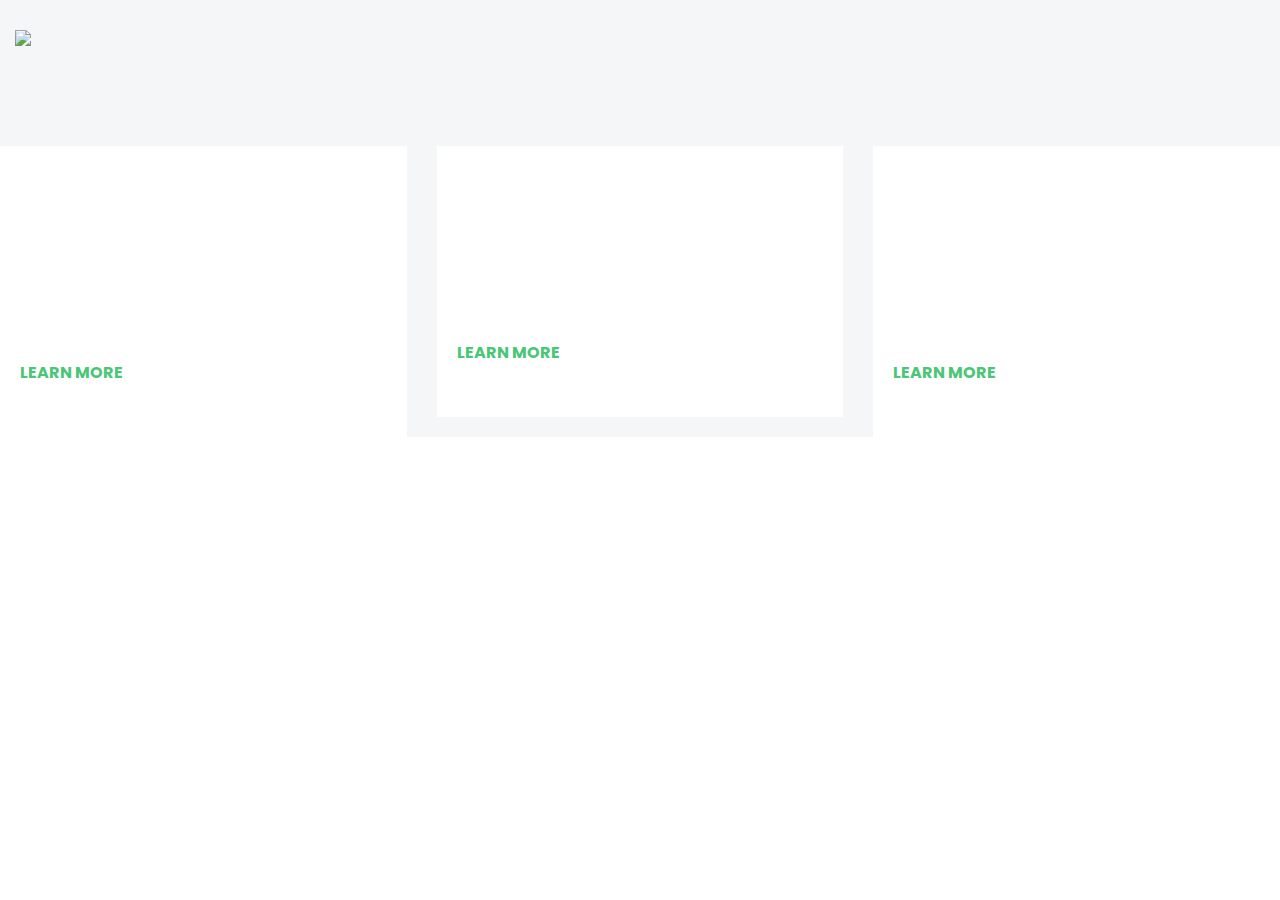
==== news.html @ 55c331ca "Update news.html" ====
<!doctype html>
<html class="no-js" lang="en">

<head>
    <meta charset="utf-8">
    
    <!--====== Title ======-->
    <title>Smash - Bootstrap Business Template</title>
    
    <meta name="description" content="">
    <meta name="viewport" content="width=device-width, initial-scale=1">


        
        
    <!--====== Bootstrap CSS ======-->
    <link rel="stylesheet" href="https://stackpath.bootstrapcdn.com/bootstrap/4.3.1/css/bootstrap.min.css" integrity="sha384-ggOyR0iXCbMQv3Xipma34MD+dH/1fQ784/j6cY/iJTQUOhcWr7x9JvoRxT2MZw1T" crossorigin="anonymous">

    
    <!--====== Default CSS ======-->
    
    
    <!--====== Style CSS ======-->
    
    
</head>
<style>
    /*-----------------------------------------------------------------------------------

    Template Name: Smash - Bootstrap Template
    Template URI: uideck.com
    Author: UIdeck
    Version: 1.0

-----------------------------------------------------------------------------------

    CSS INDEX
    ===================

    01. Theme default CSS
	02. Header
    03. Hero
	04. Footer

-----------------------------------------------------------------------------------*/
/*===========================
      01.COMMON css 
===========================*/
@import url("https://fonts.googleapis.com/css?family=Poppins:300,400,500,600,700,800");
body {
  font-family: "Poppins", sans-serif;
  font-weight: normal;
  font-style: normal;
  color: #121212; }

* {
  margin: 0;
  padding: 0;
  -webkit-box-sizing: border-box;
  -moz-box-sizing: border-box;
  box-sizing: border-box; }

img {
  max-width: 100%; }

a:focus,
input:focus,
textarea:focus,
button:focus {
  text-decoration: none;
  outline: none; }

a:focus,
a:hover {
  text-decoration: none; }

i,
span,
a {
  display: inline-block; }

h1,
h2,
h3,
h4,
h5,
h6 {
  font-family: "Poppins", sans-serif;
  font-weight: 600;
  color: #121212;
  margin: 0px; }

h1 {
  font-size: 48px; }

h2 {
  font-size: 36px; }

h3 {
  font-size: 28px; }

h4 {
  font-size: 22px; }

h5 {
  font-size: 18px; }

h6 {
  font-size: 16px; }

ul, ol {
  margin: 0px;
  padding: 0px;
  list-style-type: none; }

p {
  font-size: 16px;
  font-weight: 400;
  line-height: 24px;
  color: #121212;
  margin: 0px; }

.bg_cover {
  background-position: center center;
  background-size: cover;
  background-repeat: no-repeat;
  width: 100%;
  height: 100%; }

/*===== All Slick Slide Outline Style =====*/
.slick-slide {
  outline: 0; }

/*===== All Section Title Style =====*/
.section-title .title {
  font-size: 44px;
  font-weight: 600;
  color: #121212;
  line-height: 55px; }
  @media (max-width: 767px) {
    .section-title .title {
      font-size: 30px;
      line-height: 35px; } }
.section-title .text {
  font-size: 16px;
  line-height: 24px;
  color: #6c6c6c;
  margin-top: 24px; }

/*===== All Preloader Style =====*/
.preloader {
  /* Body Overlay */
  position: fixed;
  top: 0;
  left: 0;
  display: table;
  height: 100%;
  width: 100%;
  /* Change Background Color */
  background: #fff;
  z-index: 99999; }
  .preloader .loader {
    display: table-cell;
    vertical-align: middle;
    text-align: center; }
    .preloader .loader .ytp-spinner {
      position: absolute;
      left: 50%;
      top: 50%;
      width: 64px;
      margin-left: -32px;
      z-index: 18;
      pointer-events: none; }
      .preloader .loader .ytp-spinner .ytp-spinner-container {
        pointer-events: none;
        position: absolute;
        width: 100%;
        padding-bottom: 100%;
        top: 50%;
        left: 50%;
        margin-top: -50%;
        margin-left: -50%;
        -webkit-animation: ytp-spinner-linspin 1568.23529647ms linear infinite;
        -moz-animation: ytp-spinner-linspin 1568.23529647ms linear infinite;
        -o-animation: ytp-spinner-linspin 1568.23529647ms linear infinite;
        animation: ytp-spinner-linspin 1568.23529647ms linear infinite; }
        .preloader .loader .ytp-spinner .ytp-spinner-container .ytp-spinner-rotator {
          position: absolute;
          width: 100%;
          height: 100%;
          -webkit-animation: ytp-spinner-easespin 5332ms cubic-bezier(0.4, 0, 0.2, 1) infinite both;
          -moz-animation: ytp-spinner-easespin 5332ms cubic-bezier(0.4, 0, 0.2, 1) infinite both;
          -o-animation: ytp-spinner-easespin 5332ms cubic-bezier(0.4, 0, 0.2, 1) infinite both;
          animation: ytp-spinner-easespin 5332ms cubic-bezier(0.4, 0, 0.2, 1) infinite both; }
          .preloader .loader .ytp-spinner .ytp-spinner-container .ytp-spinner-rotator .ytp-spinner-left {
            position: absolute;
            top: 0;
            left: 0;
            bottom: 0;
            overflow: hidden;
            right: 50%; }
          .preloader .loader .ytp-spinner .ytp-spinner-container .ytp-spinner-rotator .ytp-spinner-right {
            position: absolute;
            top: 0;
            right: 0;
            bottom: 0;
            overflow: hidden;
            left: 50%; }
    .preloader .loader .ytp-spinner-circle {
      box-sizing: border-box;
      position: absolute;
      width: 200%;
      height: 100%;
      border-style: solid;
      /* Spinner Color */
      border-color: #FFF #FFF #e9ecef;
      border-radius: 50%;
      border-width: 6px; }
    .preloader .loader .ytp-spinner-left .ytp-spinner-circle {
      left: 0;
      right: -100%;
      border-right-color: #e9ecef;
      -webkit-animation: ytp-spinner-left-spin 1333ms cubic-bezier(0.4, 0, 0.2, 1) infinite both;
      -moz-animation: ytp-spinner-left-spin 1333ms cubic-bezier(0.4, 0, 0.2, 1) infinite both;
      -o-animation: ytp-spinner-left-spin 1333ms cubic-bezier(0.4, 0, 0.2, 1) infinite both;
      animation: ytp-spinner-left-spin 1333ms cubic-bezier(0.4, 0, 0.2, 1) infinite both; }
    .preloader .loader .ytp-spinner-right .ytp-spinner-circle {
      left: -100%;
      right: 0;
      border-left-color: #e9ecef;
      -webkit-animation: ytp-right-spin 1333ms cubic-bezier(0.4, 0, 0.2, 1) infinite both;
      -moz-animation: ytp-right-spin 1333ms cubic-bezier(0.4, 0, 0.2, 1) infinite both;
      -o-animation: ytp-right-spin 1333ms cubic-bezier(0.4, 0, 0.2, 1) infinite both;
      animation: ytp-right-spin 1333ms cubic-bezier(0.4, 0, 0.2, 1) infinite both; }

/* Preloader Animations */
@-webkit-keyframes ytp-spinner-linspin {
  to {
    -webkit-transform: rotate(360deg);
    -moz-transform: rotate(360deg);
    -ms-transform: rotate(360deg);
    -o-transform: rotate(360deg);
    transform: rotate(360deg); } }
@keyframes ytp-spinner-linspin {
  to {
    -webkit-transform: rotate(360deg);
    -moz-transform: rotate(360deg);
    -ms-transform: rotate(360deg);
    -o-transform: rotate(360deg);
    transform: rotate(360deg); } }
@-webkit-keyframes ytp-spinner-easespin {
  12.5% {
    -webkit-transform: rotate(135deg);
    -moz-transform: rotate(135deg);
    -ms-transform: rotate(135deg);
    -o-transform: rotate(135deg);
    transform: rotate(135deg); }
  25% {
    -webkit-transform: rotate(270deg);
    -moz-transform: rotate(270deg);
    -ms-transform: rotate(270deg);
    -o-transform: rotate(270deg);
    transform: rotate(270deg); }
  37.5% {
    -webkit-transform: rotate(405deg);
    -moz-transform: rotate(405deg);
    -ms-transform: rotate(405deg);
    -o-transform: rotate(405deg);
    transform: rotate(405deg); }
  50% {
    -webkit-transform: rotate(540deg);
    -moz-transform: rotate(540deg);
    -ms-transform: rotate(540deg);
    -o-transform: rotate(540deg);
    transform: rotate(540deg); }
  62.5% {
    -webkit-transform: rotate(675deg);
    -moz-transform: rotate(675deg);
    -ms-transform: rotate(675deg);
    -o-transform: rotate(675deg);
    transform: rotate(675deg); }
  75% {
    -webkit-transform: rotate(810deg);
    -moz-transform: rotate(810deg);
    -ms-transform: rotate(810deg);
    -o-transform: rotate(810deg);
    transform: rotate(810deg); }
  87.5% {
    -webkit-transform: rotate(945deg);
    -moz-transform: rotate(945deg);
    -ms-transform: rotate(945deg);
    -o-transform: rotate(945deg);
    transform: rotate(945deg); }
  to {
    -webkit-transform: rotate(1080deg);
    -moz-transform: rotate(1080deg);
    -ms-transform: rotate(1080deg);
    -o-transform: rotate(1080deg);
    transform: rotate(1080deg); } }
@keyframes ytp-spinner-easespin {
  12.5% {
    -webkit-transform: rotate(135deg);
    -moz-transform: rotate(135deg);
    -ms-transform: rotate(135deg);
    -o-transform: rotate(135deg);
    transform: rotate(135deg); }
  25% {
    -webkit-transform: rotate(270deg);
    -moz-transform: rotate(270deg);
    -ms-transform: rotate(270deg);
    -o-transform: rotate(270deg);
    transform: rotate(270deg); }
  37.5% {
    -webkit-transform: rotate(405deg);
    -moz-transform: rotate(405deg);
    -ms-transform: rotate(405deg);
    -o-transform: rotate(405deg);
    transform: rotate(405deg); }
  50% {
    -webkit-transform: rotate(540deg);
    -moz-transform: rotate(540deg);
    -ms-transform: rotate(540deg);
    -o-transform: rotate(540deg);
    transform: rotate(540deg); }
  62.5% {
    -webkit-transform: rotate(675deg);
    -moz-transform: rotate(675deg);
    -ms-transform: rotate(675deg);
    -o-transform: rotate(675deg);
    transform: rotate(675deg); }
  75% {
    -webkit-transform: rotate(810deg);
    -moz-transform: rotate(810deg);
    -ms-transform: rotate(810deg);
    -o-transform: rotate(810deg);
    transform: rotate(810deg); }
  87.5% {
    -webkit-transform: rotate(945deg);
    -moz-transform: rotate(945deg);
    -ms-transform: rotate(945deg);
    -o-transform: rotate(945deg);
    transform: rotate(945deg); }
  to {
    -webkit-transform: rotate(1080deg);
    -moz-transform: rotate(1080deg);
    -ms-transform: rotate(1080deg);
    -o-transform: rotate(1080deg);
    transform: rotate(1080deg); } }
@-webkit-keyframes ytp-spinner-left-spin {
  0% {
    -webkit-transform: rotate(130deg);
    -moz-transform: rotate(130deg);
    -ms-transform: rotate(130deg);
    -o-transform: rotate(130deg);
    transform: rotate(130deg); }
  50% {
    -webkit-transform: rotate(-5deg);
    -moz-transform: rotate(-5deg);
    -ms-transform: rotate(-5deg);
    -o-transform: rotate(-5deg);
    transform: rotate(-5deg); }
  to {
    -webkit-transform: rotate(130deg);
    -moz-transform: rotate(130deg);
    -ms-transform: rotate(130deg);
    -o-transform: rotate(130deg);
    transform: rotate(130deg); } }
@keyframes ytp-spinner-left-spin {
  0% {
    -webkit-transform: rotate(130deg);
    -moz-transform: rotate(130deg);
    -ms-transform: rotate(130deg);
    -o-transform: rotate(130deg);
    transform: rotate(130deg); }
  50% {
    -webkit-transform: rotate(-5deg);
    -moz-transform: rotate(-5deg);
    -ms-transform: rotate(-5deg);
    -o-transform: rotate(-5deg);
    transform: rotate(-5deg); }
  to {
    -webkit-transform: rotate(130deg);
    -moz-transform: rotate(130deg);
    -ms-transform: rotate(130deg);
    -o-transform: rotate(130deg);
    transform: rotate(130deg); } }
@-webkit-keyframes ytp-right-spin {
  0% {
    -webkit-transform: rotate(-130deg);
    -moz-transform: rotate(-130deg);
    -ms-transform: rotate(-130deg);
    -o-transform: rotate(-130deg);
    transform: rotate(-130deg); }
  50% {
    -webkit-transform: rotate(5deg);
    -moz-transform: rotate(5deg);
    -ms-transform: rotate(5deg);
    -o-transform: rotate(5deg);
    transform: rotate(5deg); }
  to {
    -webkit-transform: rotate(-130deg);
    -moz-transform: rotate(-130deg);
    -ms-transform: rotate(-130deg);
    -o-transform: rotate(-130deg);
    transform: rotate(-130deg); } }
@keyframes ytp-right-spin {
  0% {
    -webkit-transform: rotate(-130deg);
    -moz-transform: rotate(-130deg);
    -ms-transform: rotate(-130deg);
    -o-transform: rotate(-130deg);
    transform: rotate(-130deg); }
  50% {
    -webkit-transform: rotate(5deg);
    -moz-transform: rotate(5deg);
    -ms-transform: rotate(5deg);
    -o-transform: rotate(5deg);
    transform: rotate(5deg); }
  to {
    -webkit-transform: rotate(-130deg);
    -moz-transform: rotate(-130deg);
    -ms-transform: rotate(-130deg);
    -o-transform: rotate(-130deg);
    transform: rotate(-130deg); } }
/*===========================
    11.BUTTON css 
===========================*/
.buttons-title .title {
  font-size: 36px;
  line-height: 45px;
  color: #6c6c6c; }
  @media (max-width: 767px) {
    .buttons-title .title {
      font-size: 24px;
      line-height: 35px; } }

.main-btn {
  display: inline-block;
  font-weight: 700;
  text-align: center;
  white-space: nowrap;
  vertical-align: middle;
  -webkit-user-select: none;
  -moz-user-select: none;
  -ms-user-select: none;
  user-select: none;
  border: 2px solid transparent;
  padding: 0 32px;
  font-size: 16px;
  line-height: 46px;
  color: #FFF;
  cursor: pointer;
  z-index: 5;
  -webkit-transition: all 0.4s ease-out 0s;
  -moz-transition: all 0.4s ease-out 0s;
  -ms-transition: all 0.4s ease-out 0s;
  -o-transition: all 0.4s ease-out 0s;
  transition: all 0.4s ease-out 0s;
  position: relative;
  text-transform: uppercase; }
  @media (max-width: 767px) {
    .main-btn {
      font-size: 14px;
      padding: 0 20px;
      line-height: 40px; } }

/*===== standard Buttons =====*/
.standard-buttons ul li {
  display: inline-block;
  margin-left: 18px;
  margin-top: 20px; }
  @media (max-width: 767px) {
    .standard-buttons ul li {
      margin-left: 0; } }
  .standard-buttons ul li:first-child {
    margin-left: 0; }
.standard-buttons .standard-one {
  border-color: #FFF; }
  .standard-buttons .standard-one:hover {
    color: #FFF;
    background-color: rgba(0, 103, 244, 0.4); }
.standard-buttons .standard-two {
  color: #fff;
  background-color: #FFF;
  border-color: #FFF; }
  .standard-buttons .standard-two:hover {
    color: #FFF;
    background-color: transparent; }
.standard-buttons .standard-three {
  overflow: hidden;
  line-height: 50px;
  color: #fff;
  background: -webkit-linear-gradient(left, #FFF 0%, #2bdbdc 50%, #FFF 100%);
  background: -o-linear-gradient(left, #FFF 0%, #2bdbdc 50%, #FFF 100%);
  background: linear-gradient(to right, #FFF 0%, #2bdbdc 50%, #FFF 100%);
  border: 0;
  line-height: 52px;
  background-size: 200% auto; }
  @media only screen and (min-width: 768px) and (max-width: 991px) {
    .standard-buttons .standard-three {
      line-height: 44px; } }
  @media (max-width: 767px) {
    .standard-buttons .standard-three {
      line-height: 44px; } }
  .standard-buttons .standard-three:hover {
    background-position: right center; }
.standard-buttons .standard-four {
  border-color: #FFF;
  padding-left: 60px; }
  @media (max-width: 767px) {
    .standard-buttons .standard-four {
      padding-left: 40px; } }
  .standard-buttons .standard-four span {
    position: absolute;
    top: 50%;
    -webkit-transform: translateY(-50%);
    -moz-transform: translateY(-50%);
    -ms-transform: translateY(-50%);
    -o-transform: translateY(-50%);
    transform: translateY(-50%);
    overflow: hidden;
    left: 30px;
    line-height: normal; }
    @media (max-width: 767px) {
      .standard-buttons .standard-four span {
        left: 15px; } }
  .standard-buttons .standard-four:hover {
    color: #FFF;
    background-color: rgba(0, 103, 244, 0.4); }
    .standard-buttons .standard-four:hover i {
      animation: iconTranslateY 0.5s forwards; }
.standard-buttons .standard-five {
  color: #fff;
  background-color: #FFF;
  border-color: #FFF;
  padding-left: 60px; }
  @media (max-width: 767px) {
    .standard-buttons .standard-five {
      padding-left: 40px; } }
  .standard-buttons .standard-five span {
    position: absolute;
    top: 50%;
    -webkit-transform: translateY(-50%);
    -moz-transform: translateY(-50%);
    -ms-transform: translateY(-50%);
    -o-transform: translateY(-50%);
    transform: translateY(-50%);
    overflow: hidden;
    left: 30px;
    line-height: normal; }
    @media (max-width: 767px) {
      .standard-buttons .standard-five span {
        left: 15px; } }
  .standard-buttons .standard-five:hover {
    color: #FFF;
    background-color: transparent; }
    .standard-buttons .standard-five:hover i {
      animation: iconTranslateY 0.5s forwards; }
.standard-buttons .standard-six {
  padding-right: 60px;
  overflow: hidden;
  line-height: 50px;
  color: #fff;
  background: -webkit-linear-gradient(left, #FFF 0%, #2bdbdc 50%, #FFF 100%);
  background: -o-linear-gradient(left, #FFF 0%, #2bdbdc 50%, #FFF 100%);
  background: linear-gradient(to right, #FFF 0%, #2bdbdc 50%, #FFF 100%);
  border: 0;
  line-height: 52px;
  background-size: 200% auto; }
  @media (max-width: 767px) {
    .standard-buttons .standard-six {
      padding-right: 40px;
      line-height: 44px; } }
  @media only screen and (min-width: 768px) and (max-width: 991px) {
    .standard-buttons .standard-six {
      line-height: 44px; } }
  .standard-buttons .standard-six span {
    position: absolute;
    top: 50%;
    -webkit-transform: translateY(-50%);
    -moz-transform: translateY(-50%);
    -ms-transform: translateY(-50%);
    -o-transform: translateY(-50%);
    transform: translateY(-50%);
    overflow: hidden;
    right: 30px;
    line-height: normal; }
    @media (max-width: 767px) {
      .standard-buttons .standard-six span {
        right: 15px; } }
  .standard-buttons .standard-six:hover {
    background-position: right center; }
    .standard-buttons .standard-six:hover i {
      -webkit-animation: iconTranslateY 0.5s forwards;
      -moz-animation: iconTranslateY 0.5s forwards;
      -o-animation: iconTranslateY 0.5s forwards;
      animation: iconTranslateY 0.5s forwards; }

/*===== Light Rounded Buttons =====*/
.light-rounded-buttons ul li {
  display: inline-block;
  margin-left: 18px;
  margin-top: 20px; }
  @media (max-width: 767px) {
    .light-rounded-buttons ul li {
      margin-left: 0; } }
  .light-rounded-buttons ul li:first-child {
    margin-left: 0; }
.light-rounded-buttons .main-btn {
  border-radius: 5px; }
.light-rounded-buttons .light-rounded-one {
  border-color: #FFF; }
  .light-rounded-buttons .light-rounded-one:hover {
    color: #FFF;
    background-color: rgba(0, 103, 244, 0.4); }
.light-rounded-buttons .light-rounded-two {
  color: #fff;
  background-color: #FFF;
  border-color: #FFF; }
  .light-rounded-buttons .light-rounded-two:hover {
    color: #FFF;
    background-color: transparent; }
.light-rounded-buttons .light-rounded-three {
  overflow: hidden;
  line-height: 50px;
  color: #fff;
  background: -webkit-linear-gradient(left, #FFF 0%, #2bdbdc 50%, #FFF 100%);
  background: -o-linear-gradient(left, #FFF 0%, #2bdbdc 50%, #FFF 100%);
  background: linear-gradient(to right, #FFF 0%, #2bdbdc 50%, #FFF 100%);
  background-size: 200% auto;
  line-height: 52px;
  border: 0; }
  @media only screen and (min-width: 768px) and (max-width: 991px) {
    .light-rounded-buttons .light-rounded-three {
      line-height: 44px; } }
  @media (max-width: 767px) {
    .light-rounded-buttons .light-rounded-three {
      line-height: 44px; } }
  .light-rounded-buttons .light-rounded-three:hover {
    background-position: right center; }
.light-rounded-buttons .light-rounded-four {
  border-color: #FFF;
  padding-left: 60px; }
  @media (max-width: 767px) {
    .light-rounded-buttons .light-rounded-four {
      padding-left: 40px; } }
  .light-rounded-buttons .light-rounded-four span {
    position: absolute;
    top: 50%;
    -webkit-transform: translateY(-50%);
    -moz-transform: translateY(-50%);
    -ms-transform: translateY(-50%);
    -o-transform: translateY(-50%);
    transform: translateY(-50%);
    overflow: hidden;
    left: 30px;
    line-height: normal; }
    @media (max-width: 767px) {
      .light-rounded-buttons .light-rounded-four span {
        left: 15px; } }
  .light-rounded-buttons .light-rounded-four:hover {
    color: #FFF;
    background-color: rgba(0, 103, 244, 0.4); }
    .light-rounded-buttons .light-rounded-four:hover i {
      -webkit-animation: iconTranslateY 0.5s forwards;
      -moz-animation: iconTranslateY 0.5s forwards;
      -o-animation: iconTranslateY 0.5s forwards;
      animation: iconTranslateY 0.5s forwards; }
.light-rounded-buttons .light-rounded-five {
  color: #fff;
  background-color: #FFF;
  border-color: #FFF;
  padding-left: 60px; }
  @media (max-width: 767px) {
    .light-rounded-buttons .light-rounded-five {
      padding-left: 40px; } }
  .light-rounded-buttons .light-rounded-five span {
    position: absolute;
    top: 50%;
    -webkit-transform: translateY(-50%);
    -moz-transform: translateY(-50%);
    -ms-transform: translateY(-50%);
    -o-transform: translateY(-50%);
    transform: translateY(-50%);
    overflow: hidden;
    left: 30px;
    line-height: normal; }
    @media (max-width: 767px) {
      .light-rounded-buttons .light-rounded-five span {
        left: 15px; } }
  .light-rounded-buttons .light-rounded-five:hover {
    color: #FFF;
    background-color: transparent; }
    .light-rounded-buttons .light-rounded-five:hover i {
      -webkit-animation: iconTranslateY 0.5s forwards;
      -moz-animation: iconTranslateY 0.5s forwards;
      -o-animation: iconTranslateY 0.5s forwards;
      animation: iconTranslateY 0.5s forwards; }
.light-rounded-buttons .light-rounded-six {
  padding-right: 60px;
  overflow: hidden;
  line-height: 50px;
  color: #fff;
  background: -webkit-linear-gradient(left, #FFF 0%, #2bdbdc 50%, #FFF 100%);
  background: -o-linear-gradient(left, #FFF 0%, #2bdbdc 50%, #FFF 100%);
  background: linear-gradient(to right, #FFF 0%, #2bdbdc 50%, #FFF 100%);
  background-size: 200% auto;
  line-height: 52px;
  border: 0; }
  @media only screen and (min-width: 768px) and (max-width: 991px) {
    .light-rounded-buttons .light-rounded-six {
      line-height: 44px; } }
  @media (max-width: 767px) {
    .light-rounded-buttons .light-rounded-six {
      padding-right: 40px;
      line-height: 44px; } }
  .light-rounded-buttons .light-rounded-six span {
    position: absolute;
    top: 50%;
    -webkit-transform: translateY(-50%);
    -moz-transform: translateY(-50%);
    -ms-transform: translateY(-50%);
    -o-transform: translateY(-50%);
    transform: translateY(-50%);
    overflow: hidden;
    right: 30px;
    line-height: normal; }
    @media (max-width: 767px) {
      .light-rounded-buttons .light-rounded-six span {
        right: 15px; } }
  .light-rounded-buttons .light-rounded-six:hover {
    background-position: right center; }
    .light-rounded-buttons .light-rounded-six:hover i {
      -webkit-animation: iconTranslateY 0.5s forwards;
      -moz-animation: iconTranslateY 0.5s forwards;
      -o-animation: iconTranslateY 0.5s forwards;
      animation: iconTranslateY 0.5s forwards; }

/*===== Semi Rounded Buttons =====*/
.semi-rounded-buttons ul li {
  display: inline-block;
  margin-left: 18px;
  margin-top: 20px; }
  @media (max-width: 767px) {
    .semi-rounded-buttons ul li {
      margin-left: 0; } }
  .semi-rounded-buttons ul li:first-child {
    margin-left: 0; }
.semi-rounded-buttons .main-btn {
  border-radius: 10px; }
.semi-rounded-buttons .semi-rounded-one {
  border-color: #FFF; }
  .semi-rounded-buttons .semi-rounded-one:hover {
    color: #FFF;
    background-color: rgba(0, 103, 244, 0.4); }
.semi-rounded-buttons .semi-rounded-two {
  color: #fff;
  background-color: #FFF;
  border-color: #FFF; }
  .semi-rounded-buttons .semi-rounded-two:hover {
    color: #FFF;
    background-color: transparent; }
.semi-rounded-buttons .semi-rounded-three {
  overflow: hidden;
  line-height: 52px;
  background: -webkit-linear-gradient(left, #FFF 0%, #2bdbdc 50%, #FFF 100%);
  background: -o-linear-gradient(left, #FFF 0%, #2bdbdc 50%, #FFF 100%);
  background: linear-gradient(to right, #FFF 0%, #2bdbdc 50%, #FFF 100%);
  background-size: 200% auto;
  border: 0;
  color: #fff; }
  @media only screen and (min-width: 768px) and (max-width: 991px) {
    .semi-rounded-buttons .semi-rounded-three {
      line-height: 44px; } }
  @media (max-width: 767px) {
    .semi-rounded-buttons .semi-rounded-three {
      line-height: 44px; } }
  .semi-rounded-buttons .semi-rounded-three:hover {
    background-position: right center; }
.semi-rounded-buttons .semi-rounded-four {
  border-color: #FFF;
  padding-left: 60px; }
  @media (max-width: 767px) {
    .semi-rounded-buttons .semi-rounded-four {
      padding-left: 40px; } }
  .semi-rounded-buttons .semi-rounded-four span {
    position: absolute;
    top: 50%;
    -webkit-transform: translateY(-50%);
    -moz-transform: translateY(-50%);
    -ms-transform: translateY(-50%);
    -o-transform: translateY(-50%);
    transform: translateY(-50%);
    overflow: hidden;
    left: 30px;
    line-height: normal; }
    @media (max-width: 767px) {
      .semi-rounded-buttons .semi-rounded-four span {
        left: 15px; } }
  .semi-rounded-buttons .semi-rounded-four:hover {
    color: #FFF;
    background-color: rgba(0, 103, 244, 0.4); }
    .semi-rounded-buttons .semi-rounded-four:hover i {
      -webkit-animation: iconTranslateY 0.5s forwards;
      -moz-animation: iconTranslateY 0.5s forwards;
      -o-animation: iconTranslateY 0.5s forwards;
      animation: iconTranslateY 0.5s forwards; }
.semi-rounded-buttons .semi-rounded-five {
  color: #fff;
  background-color: #FFF;
  border-color: #FFF;
  padding-left: 60px; }
  @media (max-width: 767px) {
    .semi-rounded-buttons .semi-rounded-five {
      padding-left: 40px; } }
  .semi-rounded-buttons .semi-rounded-five span {
    position: absolute;
    top: 50%;
    -webkit-transform: translateY(-50%);
    -moz-transform: translateY(-50%);
    -ms-transform: translateY(-50%);
    -o-transform: translateY(-50%);
    transform: translateY(-50%);
    overflow: hidden;
    left: 30px;
    line-height: normal; }
    @media (max-width: 767px) {
      .semi-rounded-buttons .semi-rounded-five span {
        left: 15px; } }
  .semi-rounded-buttons .semi-rounded-five:hover {
    color: #FFF;
    background-color: transparent; }
    .semi-rounded-buttons .semi-rounded-five:hover i {
      -webkit-animation: iconTranslateY 0.5s forwards;
      -moz-animation: iconTranslateY 0.5s forwards;
      -o-animation: iconTranslateY 0.5s forwards;
      animation: iconTranslateY 0.5s forwards; }
.semi-rounded-buttons .semi-rounded-six {
  padding-right: 60px;
  overflow: hidden;
  line-height: 52px;
  background: -webkit-linear-gradient(left, #FFF 0%, #2bdbdc 50%, #FFF 100%);
  background: -o-linear-gradient(left, #FFF 0%, #2bdbdc 50%, #FFF 100%);
  background: linear-gradient(to right, #FFF 0%, #2bdbdc 50%, #FFF 100%);
  background-size: 200% auto;
  border: 0;
  color: #fff; }
  @media only screen and (min-width: 768px) and (max-width: 991px) {
    .semi-rounded-buttons .semi-rounded-six {
      line-height: 44px; } }
  @media (max-width: 767px) {
    .semi-rounded-buttons .semi-rounded-six {
      padding-right: 40px;
      line-height: 44px; } }
  .semi-rounded-buttons .semi-rounded-six span {
    position: absolute;
    top: 50%;
    -webkit-transform: translateY(-50%);
    -moz-transform: translateY(-50%);
    -ms-transform: translateY(-50%);
    -o-transform: translateY(-50%);
    transform: translateY(-50%);
    overflow: hidden;
    right: 30px;
    line-height: normal; }
    @media (max-width: 767px) {
      .semi-rounded-buttons .semi-rounded-six span {
        right: 15px; } }
  .semi-rounded-buttons .semi-rounded-six:hover {
    background-position: right center; }
    .semi-rounded-buttons .semi-rounded-six:hover i {
      -webkit-animation: iconTranslateY 0.5s forwards;
      -moz-animation: iconTranslateY 0.5s forwards;
      -o-animation: iconTranslateY 0.5s forwards;
      animation: iconTranslateY 0.5s forwards; }

/*===== Rounded Buttons =====*/
.rounded-buttons ul li {
  display: inline-block;
  margin-left: 18px;
  margin-top: 20px; }
  @media (max-width: 767px) {
    .rounded-buttons ul li {
      margin-left: 0; } }
  .rounded-buttons ul li:first-child {
    margin-left: 0; }
.rounded-buttons .main-btn {
  border-radius: 50px; }
.rounded-buttons .rounded-one {
  border-color: #FFF; }
  .rounded-buttons .rounded-one:hover {
    color: #FFF;
    background-color: rgba(0, 103, 244, 0.4); }
.rounded-buttons .rounded-two {
  color: #fff;
  background-color: #FFF;
  border-color: #FFF; }
  .rounded-buttons .rounded-two:hover {
    color: #FFF;
    background-color: transparent; }
.rounded-buttons .rounded-three {
  overflow: hidden;
  line-height: 52px;
  background: -webkit-linear-gradient(left, #FFF 0%, #2bdbdc 50%, #FFF 100%);
  background: -o-linear-gradient(left, #FFF 0%, #2bdbdc 50%, #FFF 100%);
  background: linear-gradient(to right, #FFF 0%, #2bdbdc 50%, #FFF 100%);
  background-size: 200% auto;
  color: #fff;
  border: 0; }
  @media only screen and (min-width: 768px) and (max-width: 991px) {
    .rounded-buttons .rounded-three {
      line-height: 44px; } }
  @media (max-width: 767px) {
    .rounded-buttons .rounded-three {
      line-height: 44px; } }
  .rounded-buttons .rounded-three:hover {
    background-position: right center; }
.rounded-buttons .rounded-four {
  border-color: #FFF;
  padding-left: 60px; }
  @media (max-width: 767px) {
    .rounded-buttons .rounded-four {
      padding-left: 40px; } }
  .rounded-buttons .rounded-four span {
    position: absolute;
    top: 50%;
    -webkit-transform: translateY(-50%);
    -moz-transform: translateY(-50%);
    -ms-transform: translateY(-50%);
    -o-transform: translateY(-50%);
    transform: translateY(-50%);
    overflow: hidden;
    left: 30px;
    line-height: normal; }
    @media (max-width: 767px) {
      .rounded-buttons .rounded-four span {
        left: 15px; } }
  .rounded-buttons .rounded-four:hover {
    color: #FFF;
    background-color: rgba(0, 103, 244, 0.4); }
    .rounded-buttons .rounded-four:hover i {
      -webkit-animation: iconTranslateY 0.5s forwards;
      -moz-animation: iconTranslateY 0.5s forwards;
      -o-animation: iconTranslateY 0.5s forwards;
      animation: iconTranslateY 0.5s forwards; }
.rounded-buttons .rounded-five {
  color: #fff;
  background-color: #FFF;
  border-color: #FFF;
  padding-left: 60px; }
  @media (max-width: 767px) {
    .rounded-buttons .rounded-five {
      padding-left: 40px; } }
  .rounded-buttons .rounded-five span {
    position: absolute;
    top: 50%;
    -webkit-transform: translateY(-50%);
    -moz-transform: translateY(-50%);
    -ms-transform: translateY(-50%);
    -o-transform: translateY(-50%);
    transform: translateY(-50%);
    overflow: hidden;
    left: 30px;
    line-height: normal; }
    @media (max-width: 767px) {
      .rounded-buttons .rounded-five span {
        left: 15px; } }
  .rounded-buttons .rounded-five:hover {
    color: #FFF;
    background-color: transparent; }
    .rounded-buttons .rounded-five:hover i {
      -webkit-animation: iconTranslateY 0.5s forwards;
      -moz-animation: iconTranslateY 0.5s forwards;
      -o-animation: iconTranslateY 0.5s forwards;
      animation: iconTranslateY 0.5s forwards; }
.rounded-buttons .rounded-six {
  padding-right: 60px;
  overflow: hidden;
  line-height: 52px;
  background: -webkit-linear-gradient(left, #FFF 0%, #2bdbdc 50%, #FFF 100%);
  background: -o-linear-gradient(left, #FFF 0%, #2bdbdc 50%, #FFF 100%);
  background: linear-gradient(to right, #FFF 0%, #2bdbdc 50%, #FFF 100%);
  background-size: 200% auto;
  color: #fff;
  border: 0; }
  @media only screen and (min-width: 768px) and (max-width: 991px) {
    .rounded-buttons .rounded-six {
      line-height: 44px; } }
  @media (max-width: 767px) {
    .rounded-buttons .rounded-six {
      padding-right: 40px;
      line-height: 44px; } }
  .rounded-buttons .rounded-six span {
    position: absolute;
    top: 50%;
    -webkit-transform: translateY(-50%);
    -moz-transform: translateY(-50%);
    -ms-transform: translateY(-50%);
    -o-transform: translateY(-50%);
    transform: translateY(-50%);
    overflow: hidden;
    right: 30px;
    line-height: normal; }
    @media (max-width: 767px) {
      .rounded-buttons .rounded-six span {
        right: 15px; } }
  .rounded-buttons .rounded-six:hover {
    background-position: right center; }
    .rounded-buttons .rounded-six:hover i {
      -webkit-animation: iconTranslateY 0.5s forwards;
      -moz-animation: iconTranslateY 0.5s forwards;
      -o-animation: iconTranslateY 0.5s forwards;
      animation: iconTranslateY 0.5s forwards; }

/*===== Success Buttons =====*/
.success-buttons ul li {
  display: inline-block;
  margin-left: 18px;
  margin-top: 20px; }
  @media (max-width: 767px) {
    .success-buttons ul li {
      margin-left: 0; } }
  .success-buttons ul li:first-child {
    margin-left: 0; }
.success-buttons .success-one {
  border-color: #4da422;
  color: #4da422; }
  .success-buttons .success-one:hover {
    color: #4da422;
    background-color: rgba(77, 164, 34, 0.4); }
.success-buttons .success-two {
  color: #fff;
  background-color: #4da422;
  border-color: #4da422; }
  .success-buttons .success-two:hover {
    color: #4da422;
    background-color: transparent; }
.success-buttons .success-three {
  overflow: hidden;
  line-height: 52px;
  color: #fff;
  border: 0;
  background: -webkit-linear-gradient(left, #4da422 0%, #69e02e 50%, #4da422 100%);
  background: -o-linear-gradient(left, #4da422 0%, #69e02e 50%, #4da422 100%);
  background: linear-gradient(to right, #4da422 0%, #69e02e 50%, #4da422 100%);
  background-size: 200% auto; }
  @media only screen and (min-width: 768px) and (max-width: 991px) {
    .success-buttons .success-three {
      line-height: 44px; } }
  @media (max-width: 767px) {
    .success-buttons .success-three {
      line-height: 44px; } }
  .success-buttons .success-three:hover {
    background-position: right center; }
.success-buttons .success-four {
  padding-left: 60px;
  border-color: #4da422;
  color: #4da422; }
  @media (max-width: 767px) {
    .success-buttons .success-four {
      padding-left: 40px; } }
  .success-buttons .success-four span {
    position: absolute;
    top: 50%;
    -webkit-transform: translateY(-50%);
    -moz-transform: translateY(-50%);
    -ms-transform: translateY(-50%);
    -o-transform: translateY(-50%);
    transform: translateY(-50%);
    overflow: hidden;
    left: 30px;
    line-height: normal; }
    @media (max-width: 767px) {
      .success-buttons .success-four span {
        left: 15px; } }
  .success-buttons .success-four:hover {
    color: #4da422;
    background-color: rgba(77, 164, 34, 0.4); }
    .success-buttons .success-four:hover i {
      -webkit-animation: iconTranslateY 0.5s forwards;
      -moz-animation: iconTranslateY 0.5s forwards;
      -o-animation: iconTranslateY 0.5s forwards;
      animation: iconTranslateY 0.5s forwards; }
.success-buttons .success-five {
  padding-left: 60px;
  color: #fff;
  background-color: #4da422;
  border-color: #4da422; }
  @media (max-width: 767px) {
    .success-buttons .success-five {
      padding-left: 40px; } }
  .success-buttons .success-five span {
    position: absolute;
    top: 50%;
    -webkit-transform: translateY(-50%);
    -moz-transform: translateY(-50%);
    -ms-transform: translateY(-50%);
    -o-transform: translateY(-50%);
    transform: translateY(-50%);
    overflow: hidden;
    left: 30px;
    line-height: normal; }
    @media (max-width: 767px) {
      .success-buttons .success-five span {
        left: 15px; } }
  .success-buttons .success-five:hover {
    color: #4da422;
    background-color: transparent; }
    .success-buttons .success-five:hover i {
      -webkit-animation: iconTranslateY 0.5s forwards;
      -moz-animation: iconTranslateY 0.5s forwards;
      -o-animation: iconTranslateY 0.5s forwards;
      animation: iconTranslateY 0.5s forwards; }
.success-buttons .success-six {
  padding-right: 60px;
  overflow: hidden;
  line-height: 52px;
  color: #fff;
  border: 0;
  background: -webkit-linear-gradient(left, #4da422 0%, #69e02e 50%, #4da422 100%);
  background: -o-linear-gradient(left, #4da422 0%, #69e02e 50%, #4da422 100%);
  background: linear-gradient(to right, #4da422 0%, #69e02e 50%, #4da422 100%);
  background-size: 200% auto; }
  @media only screen and (min-width: 768px) and (max-width: 991px) {
    .success-buttons .success-six {
      line-height: 44px; } }
  @media (max-width: 767px) {
    .success-buttons .success-six {
      padding-right: 40px;
      line-height: 44px; } }
  .success-buttons .success-six span {
    position: absolute;
    top: 50%;
    -webkit-transform: translateY(-50%);
    -moz-transform: translateY(-50%);
    -ms-transform: translateY(-50%);
    -o-transform: translateY(-50%);
    transform: translateY(-50%);
    overflow: hidden;
    right: 30px;
    line-height: normal; }
    @media (max-width: 767px) {
      .success-buttons .success-six span {
        right: 15px; } }
  .success-buttons .success-six:hover {
    background-position: right center; }
    .success-buttons .success-six:hover i {
      -webkit-animation: iconTranslateY 0.5s forwards;
      -moz-animation: iconTranslateY 0.5s forwards;
      -o-animation: iconTranslateY 0.5s forwards;
      animation: iconTranslateY 0.5s forwards; }

/*===== Warning Buttons =====*/
.warning-buttons ul li {
  display: inline-block;
  margin-left: 18px;
  margin-top: 20px; }
  @media (max-width: 767px) {
    .warning-buttons ul li {
      margin-left: 0; } }
  .warning-buttons ul li:first-child {
    margin-left: 0; }
.warning-buttons .warning-one {
  border-color: #ffb400;
  color: #ffb400; }
  .warning-buttons .warning-one:hover {
    color: #ffb400;
    background-color: rgba(255, 180, 0, 0.4); }
.warning-buttons .warning-two {
  color: #fff;
  background-color: #ffb400;
  border-color: #ffb400; }
  @media only screen and (min-width: 768px) and (max-width: 991px) {
    .warning-buttons .warning-two {
      line-height: 44px; } }
  @media (max-width: 767px) {
    .warning-buttons .warning-two {
      padding-right: 40px;
      line-height: 44px; } }
  .warning-buttons .warning-two:hover {
    color: #ffb400;
    background-color: transparent; }
.warning-buttons .warning-three {
  overflow: hidden;
  line-height: 52px;
  color: #fff;
  border: 0;
  background: -webkit-linear-gradient(left, #ffb400 0%, #f7e500 50%, #ffb400 100%);
  background: -o-linear-gradient(left, #ffb400 0%, #f7e500 50%, #ffb400 100%);
  background: linear-gradient(to right, #ffb400 0%, #f7e500 50%, #ffb400 100%);
  background-size: 200% auto; }
  @media only screen and (min-width: 768px) and (max-width: 991px) {
    .warning-buttons .warning-three {
      line-height: 44px; } }
  @media (max-width: 767px) {
    .warning-buttons .warning-three {
      line-height: 44px; } }
  .warning-buttons .warning-three:hover {
    background-position: right center; }
.warning-buttons .warning-four {
  padding-left: 60px;
  border-color: #ffb400;
  color: #ffb400; }
  @media (max-width: 767px) {
    .warning-buttons .warning-four {
      padding-left: 40px; } }
  .warning-buttons .warning-four span {
    position: absolute;
    top: 50%;
    -webkit-transform: translateY(-50%);
    -moz-transform: translateY(-50%);
    -ms-transform: translateY(-50%);
    -o-transform: translateY(-50%);
    transform: translateY(-50%);
    overflow: hidden;
    left: 30px;
    line-height: normal; }
    @media (max-width: 767px) {
      .warning-buttons .warning-four span {
        left: 15px; } }
  .warning-buttons .warning-four:hover {
    color: #ffb400;
    background-color: rgba(255, 180, 0, 0.4); }
    .warning-buttons .warning-four:hover i {
      -webkit-animation: iconTranslateY 0.5s forwards;
      -moz-animation: iconTranslateY 0.5s forwards;
      -o-animation: iconTranslateY 0.5s forwards;
      animation: iconTranslateY 0.5s forwards; }
.warning-buttons .warning-five {
  padding-left: 60px;
  color: #fff;
  background-color: #ffb400;
  border-color: #ffb400; }
  @media (max-width: 767px) {
    .warning-buttons .warning-five {
      padding-left: 40px; } }
  .warning-buttons .warning-five span {
    position: absolute;
    top: 50%;
    -webkit-transform: translateY(-50%);
    -moz-transform: translateY(-50%);
    -ms-transform: translateY(-50%);
    -o-transform: translateY(-50%);
    transform: translateY(-50%);
    overflow: hidden;
    left: 30px;
    line-height: normal; }
    @media (max-width: 767px) {
      .warning-buttons .warning-five span {
        left: 15px; } }
  .warning-buttons .warning-five:hover {
    color: #ffb400;
    background-color: transparent; }
    .warning-buttons .warning-five:hover i {
      -webkit-animation: iconTranslateY 0.5s forwards;
      -moz-animation: iconTranslateY 0.5s forwards;
      -o-animation: iconTranslateY 0.5s forwards;
      animation: iconTranslateY 0.5s forwards; }
.warning-buttons .warning-six {
  padding-right: 60px;
  overflow: hidden;
  line-height: 52px;
  color: #fff;
  border: 0;
  background: -webkit-linear-gradient(left, #ffb400 0%, #f7e500 50%, #ffb400 100%);
  background: -o-linear-gradient(left, #ffb400 0%, #f7e500 50%, #ffb400 100%);
  background: linear-gradient(to right, #ffb400 0%, #f7e500 50%, #ffb400 100%);
  background-size: 200% auto; }
  @media only screen and (min-width: 768px) and (max-width: 991px) {
    .warning-buttons .warning-six {
      line-height: 44px; } }
  @media (max-width: 767px) {
    .warning-buttons .warning-six {
      padding-right: 40px;
      line-height: 44px; } }
  .warning-buttons .warning-six span {
    position: absolute;
    top: 50%;
    -webkit-transform: translateY(-50%);
    -moz-transform: translateY(-50%);
    -ms-transform: translateY(-50%);
    -o-transform: translateY(-50%);
    transform: translateY(-50%);
    overflow: hidden;
    right: 30px;
    line-height: normal; }
    @media (max-width: 767px) {
      .warning-buttons .warning-six span {
        right: 15px; } }
  .warning-buttons .warning-six:hover {
    background-position: right center; }
    .warning-buttons .warning-six:hover i {
      -webkit-animation: iconTranslateY 0.5s forwards;
      -moz-animation: iconTranslateY 0.5s forwards;
      -o-animation: iconTranslateY 0.5s forwards;
      animation: iconTranslateY 0.5s forwards; }

/*===== Info Buttons =====*/
.info-buttons ul li {
  display: inline-block;
  margin-left: 18px;
  margin-top: 20px; }
  @media (max-width: 767px) {
    .info-buttons ul li {
      margin-left: 0; } }
  .info-buttons ul li:first-child {
    margin-left: 0; }
.info-buttons .info-one {
  border-color: #00b8d8;
  color: #00b8d8; }
  .info-buttons .info-one:hover {
    color: #00b8d8;
    background-color: rgba(0, 184, 216, 0.4); }
.info-buttons .info-two {
  color: #fff;
  background-color: #00b8d8;
  border-color: #00b8d8; }
  .info-buttons .info-two:hover {
    color: #00b8d8;
    background-color: transparent; }
.info-buttons .info-three {
  overflow: hidden;
  line-height: 52px;
  color: #fff;
  border: 0;
  background: -webkit-linear-gradient(left, #00b8d8 0%, #32fbfc 50%, #00b8d8 100%);
  background: -o-linear-gradient(left, #00b8d8 0%, #32fbfc 50%, #00b8d8 100%);
  background: linear-gradient(to right, #00b8d8 0%, #32fbfc 50%, #00b8d8 100%);
  background-size: 200% auto; }
  @media only screen and (min-width: 768px) and (max-width: 991px) {
    .info-buttons .info-three {
      line-height: 44px; } }
  @media (max-width: 767px) {
    .info-buttons .info-three {
      line-height: 44px; } }
  .info-buttons .info-three:hover {
    background-position: right center; }
.info-buttons .info-four {
  padding-left: 60px;
  border-color: #00b8d8;
  color: #00b8d8; }
  @media (max-width: 767px) {
    .info-buttons .info-four {
      padding-left: 40px; } }
  .info-buttons .info-four span {
    position: absolute;
    top: 50%;
    -webkit-transform: translateY(-50%);
    -moz-transform: translateY(-50%);
    -ms-transform: translateY(-50%);
    -o-transform: translateY(-50%);
    transform: translateY(-50%);
    overflow: hidden;
    left: 30px;
    line-height: normal; }
    @media (max-width: 767px) {
      .info-buttons .info-four span {
        left: 15px; } }
  .info-buttons .info-four:hover {
    color: #00b8d8;
    background-color: rgba(0, 184, 216, 0.4); }
    .info-buttons .info-four:hover i {
      -webkit-animation: iconTranslateY 0.5s forwards;
      -moz-animation: iconTranslateY 0.5s forwards;
      -o-animation: iconTranslateY 0.5s forwards;
      animation: iconTranslateY 0.5s forwards; }
.info-buttons .info-five {
  padding-left: 60px;
  color: #fff;
  background-color: #00b8d8;
  border-color: #00b8d8; }
  @media (max-width: 767px) {
    .info-buttons .info-five {
      padding-left: 40px; } }
  .info-buttons .info-five span {
    position: absolute;
    top: 50%;
    -webkit-transform: translateY(-50%);
    -moz-transform: translateY(-50%);
    -ms-transform: translateY(-50%);
    -o-transform: translateY(-50%);
    transform: translateY(-50%);
    overflow: hidden;
    left: 30px;
    line-height: normal; }
    @media (max-width: 767px) {
      .info-buttons .info-five span {
        left: 15px; } }
  .info-buttons .info-five:hover {
    color: #00b8d8;
    background-color: transparent; }
    .info-buttons .info-five:hover i {
      -webkit-animation: iconTranslateY 0.5s forwards;
      -moz-animation: iconTranslateY 0.5s forwards;
      -o-animation: iconTranslateY 0.5s forwards;
      animation: iconTranslateY 0.5s forwards; }
.info-buttons .info-six {
  padding-right: 60px;
  overflow: hidden;
  line-height: 52px;
  color: #fff;
  border: 0;
  background: -webkit-linear-gradient(left, #00b8d8 0%, #32fbfc 50%, #00b8d8 100%);
  background: -o-linear-gradient(left, #00b8d8 0%, #32fbfc 50%, #00b8d8 100%);
  background: linear-gradient(to right, #00b8d8 0%, #32fbfc 50%, #00b8d8 100%);
  background-size: 200% auto; }
  @media only screen and (min-width: 768px) and (max-width: 991px) {
    .info-buttons .info-six {
      line-height: 44px; } }
  @media (max-width: 767px) {
    .info-buttons .info-six {
      padding-right: 40px;
      line-height: 44px; } }
  .info-buttons .info-six span {
    position: absolute;
    top: 50%;
    -webkit-transform: translateY(-50%);
    -moz-transform: translateY(-50%);
    -ms-transform: translateY(-50%);
    -o-transform: translateY(-50%);
    transform: translateY(-50%);
    overflow: hidden;
    right: 30px;
    line-height: normal; }
    @media (max-width: 767px) {
      .info-buttons .info-six span {
        right: 15px; } }
  .info-buttons .info-six:hover {
    background-position: right center; }
    .info-buttons .info-six:hover i {
      -webkit-animation: iconTranslateY 0.5s forwards;
      -moz-animation: iconTranslateY 0.5s forwards;
      -o-animation: iconTranslateY 0.5s forwards;
      animation: iconTranslateY 0.5s forwards; }

/*===== Danger Buttons =====*/
.danger-buttons ul li {
  display: inline-block;
  margin-left: 18px;
  margin-top: 20px; }
  @media (max-width: 767px) {
    .danger-buttons ul li {
      margin-left: 0; } }
  .danger-buttons ul li:first-child {
    margin-left: 0; }
.danger-buttons .danger-one {
  border-color: #fc3832;
  color: #fc3832; }
  .danger-buttons .danger-one:hover {
    color: #fc3832;
    background-color: rgba(252, 56, 50, 0.4); }
.danger-buttons .danger-two {
  color: #fff;
  background-color: #fc3832;
  border-color: #fc3832; }
  .danger-buttons .danger-two:hover {
    color: #fc3832;
    background-color: transparent; }
.danger-buttons .danger-three {
  overflow: hidden;
  line-height: 52px;
  color: #fff;
  border: 0;
  background: -webkit-linear-gradient(left, #fc3832 0%, #dc312b 50%, #fc3832 100%);
  background: -o-linear-gradient(left, #fc3832 0%, #dc312b 50%, #fc3832 100%);
  background: linear-gradient(to right, #fc3832 0%, #dc312b 50%, #fc3832 100%);
  background-size: 200% auto; }
  @media only screen and (min-width: 768px) and (max-width: 991px) {
    .danger-buttons .danger-three {
      line-height: 44px; } }
  @media (max-width: 767px) {
    .danger-buttons .danger-three {
      line-height: 44px; } }
  .danger-buttons .danger-three:hover {
    background-position: right center; }
.danger-buttons .danger-four {
  padding-left: 60px;
  border-color: #fc3832;
  color: #fc3832; }
  @media (max-width: 767px) {
    .danger-buttons .danger-four {
      padding-left: 40px; } }
  .danger-buttons .danger-four span {
    position: absolute;
    top: 50%;
    -webkit-transform: translateY(-50%);
    -moz-transform: translateY(-50%);
    -ms-transform: translateY(-50%);
    -o-transform: translateY(-50%);
    transform: translateY(-50%);
    overflow: hidden;
    left: 30px;
    line-height: normal; }
    @media (max-width: 767px) {
      .danger-buttons .danger-four span {
        left: 15px; } }
  .danger-buttons .danger-four:hover {
    color: #fc3832;
    background-color: rgba(252, 56, 50, 0.4); }
    .danger-buttons .danger-four:hover i {
      -webkit-animation: iconTranslateY 0.5s forwards;
      -moz-animation: iconTranslateY 0.5s forwards;
      -o-animation: iconTranslateY 0.5s forwards;
      animation: iconTranslateY 0.5s forwards; }
.danger-buttons .danger-five {
  padding-left: 60px;
  color: #fff;
  background-color: #fc3832;
  border-color: #fc3832; }
  @media (max-width: 767px) {
    .danger-buttons .danger-five {
      padding-left: 40px; } }
  .danger-buttons .danger-five span {
    position: absolute;
    top: 50%;
    -webkit-transform: translateY(-50%);
    -moz-transform: translateY(-50%);
    -ms-transform: translateY(-50%);
    -o-transform: translateY(-50%);
    transform: translateY(-50%);
    overflow: hidden;
    left: 30px;
    line-height: normal; }
    @media (max-width: 767px) {
      .danger-buttons .danger-five span {
        left: 15px; } }
  .danger-buttons .danger-five:hover {
    color: #fc3832;
    background-color: transparent; }
    .danger-buttons .danger-five:hover i {
      -webkit-animation: iconTranslateY 0.5s forwards;
      -moz-animation: iconTranslateY 0.5s forwards;
      -o-animation: iconTranslateY 0.5s forwards;
      animation: iconTranslateY 0.5s forwards; }
.danger-buttons .danger-six {
  padding-right: 60px;
  overflow: hidden;
  line-height: 52px;
  color: #fff;
  border: 0;
  background: -webkit-linear-gradient(left, #fc3832 0%, #dc312b 50%, #fc3832 100%);
  background: -o-linear-gradient(left, #fc3832 0%, #dc312b 50%, #fc3832 100%);
  background: linear-gradient(to right, #fc3832 0%, #dc312b 50%, #fc3832 100%);
  background-size: 200% auto; }
  @media only screen and (min-width: 768px) and (max-width: 991px) {
    .danger-buttons .danger-six {
      line-height: 44px; } }
  @media (max-width: 767px) {
    .danger-buttons .danger-six {
      padding-right: 40px;
      line-height: 44px; } }
  .danger-buttons .danger-six span {
    position: absolute;
    top: 50%;
    -webkit-transform: translateY(-50%);
    -moz-transform: translateY(-50%);
    -ms-transform: translateY(-50%);
    -o-transform: translateY(-50%);
    transform: translateY(-50%);
    overflow: hidden;
    right: 30px;
    line-height: normal; }
    @media (max-width: 767px) {
      .danger-buttons .danger-six span {
        right: 15px; } }
  .danger-buttons .danger-six:hover {
    background-position: right center; }
    .danger-buttons .danger-six:hover i {
      -webkit-animation: iconTranslateY 0.5s forwards;
      -moz-animation: iconTranslateY 0.5s forwards;
      -o-animation: iconTranslateY 0.5s forwards;
      animation: iconTranslateY 0.5s forwards; }

@-webkit-keyframes iconTranslateY {
  49% {
    -webkit-transform: translateY(100%); }
  50% {
    opacity: 0;
    -webkit-transform: translateY(-100%); }
  51% {
    opacity: 1; } }
@-moz-keyframes iconTranslateY {
  49% {
    -webkit-transform: translateY(100%); }
  50% {
    opacity: 0;
    -webkit-transform: translateY(-100%); }
  51% {
    opacity: 1; } }
@keyframes iconTranslateY {
  49% {
    -webkit-transform: translateY(100%); }
  50% {
    opacity: 0;
    -webkit-transform: translateY(-100%); }
  51% {
    opacity: 1; } }
.lg-btn {
  line-height: 64px !important;
  font-size: 18px; }
  @media (max-width: 767px) {
    .lg-btn {
      font-size: 16px;
      line-height: 52px; } }

.el-btn {
  line-height: 80px !important;
  font-size: 20px; }
  @media (max-width: 767px) {
    .el-btn {
      font-size: 18px;
      line-height: 74px; } }

.sm-btn {
  line-height: 40px !important;
  font-size: 12px; }

/*===== Regular Icon Buttons =====*/
.regular-icon-buttons ul li {
  display: inline-block;
  margin-left: 10px;
  margin-top: 20px; }
  .regular-icon-buttons ul li:first-child {
    margin-left: 0; }
  .regular-icon-buttons ul li .regular-icon-light-one {
    width: 40px;
    height: 40px;
    line-height: 36px;
    border: 2px solid #FFF;
    text-align: center;
    font-size: 24px;
    -webkit-transition: all 0.3s ease-out 0s;
    -moz-transition: all 0.3s ease-out 0s;
    -ms-transition: all 0.3s ease-out 0s;
    -o-transition: all 0.3s ease-out 0s;
    transition: all 0.3s ease-out 0s;
    overflow: hidden;
    color: #FFF; }
    .regular-icon-buttons ul li .regular-icon-light-one:hover {
      color: #fff;
      background-color: #FFF; }
  .regular-icon-buttons ul li .regular-icon-light-two {
    width: 40px;
    height: 40px;
    line-height: 36px;
    border: 2px solid #FFF;
    text-align: center;
    font-size: 24px;
    border-radius: 5px;
    -webkit-transition: all 0.3s ease-out 0s;
    -moz-transition: all 0.3s ease-out 0s;
    -ms-transition: all 0.3s ease-out 0s;
    -o-transition: all 0.3s ease-out 0s;
    transition: all 0.3s ease-out 0s;
    overflow: hidden;
    color: #FFF; }
    .regular-icon-buttons ul li .regular-icon-light-two:hover {
      color: #fff;
      background-color: #FFF; }
  .regular-icon-buttons ul li .regular-icon-light-three {
    width: 40px;
    height: 40px;
    line-height: 36px;
    border: 2px solid #FFF;
    text-align: center;
    font-size: 24px;
    border-radius: 10px;
    -webkit-transition: all 0.3s ease-out 0s;
    -moz-transition: all 0.3s ease-out 0s;
    -ms-transition: all 0.3s ease-out 0s;
    -o-transition: all 0.3s ease-out 0s;
    transition: all 0.3s ease-out 0s;
    overflow: hidden;
    color: #FFF; }
    .regular-icon-buttons ul li .regular-icon-light-three:hover {
      color: #fff;
      background-color: #FFF; }
  .regular-icon-buttons ul li .regular-icon-light-four {
    width: 40px;
    height: 40px;
    line-height: 36px;
    border: 2px solid #FFF;
    text-align: center;
    font-size: 24px;
    border-radius: 50%;
    -webkit-transition: all 0.3s ease-out 0s;
    -moz-transition: all 0.3s ease-out 0s;
    -ms-transition: all 0.3s ease-out 0s;
    -o-transition: all 0.3s ease-out 0s;
    transition: all 0.3s ease-out 0s;
    overflow: hidden; }
    .regular-icon-buttons ul li .regular-icon-light-four:hover {
      color: #fff;
      background-color: #FFF; }
  .regular-icon-buttons ul li .regular-icon-light-five {
    width: 40px;
    height: 40px;
    line-height: 40px;
    border: 0;
    text-align: center;
    font-size: 24px;
    -webkit-transition: all 0.3s ease-out 0s;
    -moz-transition: all 0.3s ease-out 0s;
    -ms-transition: all 0.3s ease-out 0s;
    -o-transition: all 0.3s ease-out 0s;
    transition: all 0.3s ease-out 0s;
    position: relative;
    z-index: 5;
    overflow: hidden;
    color: #fff;
    background: -webkit-linear-gradient(left, #FFF 0%, #2bdbdc 50%, #FFF 100%);
    background: -o-linear-gradient(left, #FFF 0%, #2bdbdc 50%, #FFF 100%);
    background: linear-gradient(to right, #FFF 0%, #2bdbdc 50%, #FFF 100%);
    background-size: 200% auto; }
    .regular-icon-buttons ul li .regular-icon-light-five:hover {
      background-position: right center; }
  .regular-icon-buttons ul li .regular-icon-light-six {
    width: 40px;
    height: 40px;
    line-height: 40px;
    border: 0;
    text-align: center;
    font-size: 24px;
    -webkit-transition: all 0.3s ease-out 0s;
    -moz-transition: all 0.3s ease-out 0s;
    -ms-transition: all 0.3s ease-out 0s;
    -o-transition: all 0.3s ease-out 0s;
    transition: all 0.3s ease-out 0s;
    position: relative;
    z-index: 5;
    overflow: hidden;
    color: #fff;
    background: -webkit-linear-gradient(left, #FFF 0%, #2bdbdc 50%, #FFF 100%);
    background: -o-linear-gradient(left, #FFF 0%, #2bdbdc 50%, #FFF 100%);
    background: linear-gradient(to right, #FFF 0%, #2bdbdc 50%, #FFF 100%);
    background-size: 200% auto;
    border-radius: 5px; }
    .regular-icon-buttons ul li .regular-icon-light-six:hover {
      background-position: right center; }
  .regular-icon-buttons ul li .regular-icon-light-seven {
    width: 40px;
    height: 40px;
    line-height: 40px;
    border: 0;
    text-align: center;
    font-size: 24px;
    -webkit-transition: all 0.3s ease-out 0s;
    -moz-transition: all 0.3s ease-out 0s;
    -ms-transition: all 0.3s ease-out 0s;
    -o-transition: all 0.3s ease-out 0s;
    transition: all 0.3s ease-out 0s;
    position: relative;
    z-index: 5;
    overflow: hidden;
    color: #fff;
    background: -webkit-linear-gradient(left, #FFF 0%, #2bdbdc 50%, #FFF 100%);
    background: -o-linear-gradient(left, #FFF 0%, #2bdbdc 50%, #FFF 100%);
    background: linear-gradient(to right, #FFF 0%, #2bdbdc 50%, #FFF 100%);
    background-size: 200% auto;
    border-radius: 10px; }
    .regular-icon-buttons ul li .regular-icon-light-seven:hover {
      background-position: right center; }
  .regular-icon-buttons ul li .regular-icon-light-eight {
    width: 40px;
    height: 40px;
    line-height: 40px;
    border: 0;
    text-align: center;
    font-size: 24px;
    -webkit-transition: all 0.3s ease-out 0s;
    -moz-transition: all 0.3s ease-out 0s;
    -ms-transition: all 0.3s ease-out 0s;
    -o-transition: all 0.3s ease-out 0s;
    transition: all 0.3s ease-out 0s;
    position: relative;
    z-index: 5;
    overflow: hidden;
    color: #fff;
    background: -webkit-linear-gradient(left, #FFF 0%, #2bdbdc 50%, #FFF 100%);
    background: -o-linear-gradient(left, #FFF 0%, #2bdbdc 50%, #FFF 100%);
    background: linear-gradient(to right, #FFF 0%, #2bdbdc 50%, #FFF 100%);
    background-size: 200% auto;
    border-radius: 50%; }
    .regular-icon-buttons ul li .regular-icon-light-eight:hover {
      background-position: right center; }
  .regular-icon-buttons ul li .regular-icon-light-nine {
    width: 40px;
    height: 40px;
    line-height: 36px;
    border: 2px solid #FFF;
    text-align: center;
    font-size: 24px;
    -webkit-transition: all 0.3s ease-out 0s;
    -moz-transition: all 0.3s ease-out 0s;
    -ms-transition: all 0.3s ease-out 0s;
    -o-transition: all 0.3s ease-out 0s;
    transition: all 0.3s ease-out 0s;
    overflow: hidden;
    color: #fff;
    background-color: #FFF; }
    .regular-icon-buttons ul li .regular-icon-light-nine:hover {
      color: #FFF;
      background-color: transparent; }
  .regular-icon-buttons ul li .regular-icon-light-ten {
    width: 40px;
    height: 40px;
    line-height: 36px;
    border: 2px solid #FFF;
    text-align: center;
    font-size: 24px;
    border-radius: 5px;
    -webkit-transition: all 0.3s ease-out 0s;
    -moz-transition: all 0.3s ease-out 0s;
    -ms-transition: all 0.3s ease-out 0s;
    -o-transition: all 0.3s ease-out 0s;
    transition: all 0.3s ease-out 0s;
    overflow: hidden;
    color: #fff;
    background-color: #FFF; }
    .regular-icon-buttons ul li .regular-icon-light-ten:hover {
      color: #FFF;
      background-color: transparent; }
  .regular-icon-buttons ul li .regular-icon-light-eleven {
    width: 40px;
    height: 40px;
    line-height: 36px;
    border: 2px solid #FFF;
    text-align: center;
    font-size: 24px;
    border-radius: 10px;
    -webkit-transition: all 0.3s ease-out 0s;
    -moz-transition: all 0.3s ease-out 0s;
    -ms-transition: all 0.3s ease-out 0s;
    -o-transition: all 0.3s ease-out 0s;
    transition: all 0.3s ease-out 0s;
    overflow: hidden;
    color: #fff;
    background-color: #FFF; }
    .regular-icon-buttons ul li .regular-icon-light-eleven:hover {
      color: #FFF;
      background-color: transparent; }
  .regular-icon-buttons ul li .regular-icon-light-twelve {
    width: 40px;
    height: 40px;
    line-height: 36px;
    border: 2px solid #FFF;
    text-align: center;
    font-size: 24px;
    border-radius: 50%;
    -webkit-transition: all 0.3s ease-out 0s;
    -moz-transition: all 0.3s ease-out 0s;
    -ms-transition: all 0.3s ease-out 0s;
    -o-transition: all 0.3s ease-out 0s;
    transition: all 0.3s ease-out 0s;
    overflow: hidden;
    color: #fff;
    background-color: #FFF; }
    .regular-icon-buttons ul li .regular-icon-light-twelve:hover {
      color: #FFF;
      background-color: transparent; }

/*===== Group Buttons =====*/
.group-buttons .btn-group {
  margin-left: 30px; }
.group-buttons .group-one {
  margin-left: 0; }
  .group-buttons .group-one .main-btn {
    background: none;
    border: 2px solid #FFF;
    -webkit-transition: all 0.3s ease-out 0s;
    -moz-transition: all 0.3s ease-out 0s;
    -ms-transition: all 0.3s ease-out 0s;
    -o-transition: all 0.3s ease-out 0s;
    transition: all 0.3s ease-out 0s; }
    .group-buttons .group-one .main-btn:first-child {
      border-top-left-radius: 5px;
      border-bottom-left-radius: 5px;
      border-right: 0; }
    .group-buttons .group-one .main-btn:last-child {
      border-top-right-radius: 5px;
      border-bottom-right-radius: 5px;
      border-left: 0; }
    .group-buttons .group-one .main-btn:hover {
      background-color: #FFF;
      color: #fff; }
.group-buttons .group-two .main-btn {
  background: none;
  -webkit-transition: all 0.3s ease-out 0s;
  -moz-transition: all 0.3s ease-out 0s;
  -ms-transition: all 0.3s ease-out 0s;
  -o-transition: all 0.3s ease-out 0s;
  transition: all 0.3s ease-out 0s;
  overflow: hidden;
  color: #fff;
  line-height: 52px;
  background: -webkit-linear-gradient(#FFF 0%, #2bdbdc 50%, #FFF 100%);
  background: -o-linear-gradient(#FFF 0%, #2bdbdc 50%, #FFF 100%);
  background: linear-gradient(#FFF 0%, #2bdbdc 50%, #FFF 100%);
  background-size: auto 200%;
  border-top: 0;
  border-bottom: 0;
  border-color: rgba(244, 246, 247, 0.2); }
  .group-buttons .group-two .main-btn:first-child {
    border-top-left-radius: 5px;
    border-bottom-left-radius: 5px;
    border-right: 0; }
  .group-buttons .group-two .main-btn:last-child {
    border-top-right-radius: 5px;
    border-bottom-right-radius: 5px;
    border-left: 0; }
  .group-buttons .group-two .main-btn:hover {
    background-position: bottom center; }
.group-buttons .group-three .main-btn {
  background: none;
  -webkit-transition: all 0.3s ease-out 0s;
  -moz-transition: all 0.3s ease-out 0s;
  -ms-transition: all 0.3s ease-out 0s;
  -o-transition: all 0.3s ease-out 0s;
  transition: all 0.3s ease-out 0s;
  overflow: hidden;
  color: #fff;
  line-height: 52px;
  background: -webkit-linear-gradient(left, #FFF 0%, #2bdbdc 50%, #FFF 100%);
  background: -o-linear-gradient(left, #FFF 0%, #2bdbdc 50%, #FFF 100%);
  background: linear-gradient(to right, #FFF 0%, #2bdbdc 50%, #FFF 100%);
  background-size: 200% auto;
  border: 0; }
  .group-buttons .group-three .main-btn:first-child {
    border-top-left-radius: 5px;
    border-bottom-left-radius: 5px;
    border-right: 0; }
  .group-buttons .group-three .main-btn:last-child {
    border-top-right-radius: 5px;
    border-bottom-right-radius: 5px;
    border-left: 0; }
  .group-buttons .group-three .main-btn:hover {
    background-position: right center; }
.group-buttons .group-four {
  margin-left: 0; }
  .group-buttons .group-four .main-btn {
    background: none;
    border: 2px solid #FFF;
    -webkit-transition: all 0.3s ease-out 0s;
    -moz-transition: all 0.3s ease-out 0s;
    -ms-transition: all 0.3s ease-out 0s;
    -o-transition: all 0.3s ease-out 0s;
    transition: all 0.3s ease-out 0s;
    padding: 0 12px; }
    .group-buttons .group-four .main-btn i {
      font-size: 24px; }
    .group-buttons .group-four .main-btn:first-child {
      border-top-left-radius: 5px;
      border-bottom-left-radius: 5px;
      border-right: 0; }
    .group-buttons .group-four .main-btn:last-child {
      border-top-right-radius: 5px;
      border-bottom-right-radius: 5px;
      border-left: 0; }
    .group-buttons .group-four .main-btn:hover {
      background-color: #FFF;
      color: #fff; }
.group-buttons .group-five .main-btn {
  background: none;
  -webkit-transition: all 0.3s ease-out 0s;
  -moz-transition: all 0.3s ease-out 0s;
  -ms-transition: all 0.3s ease-out 0s;
  -o-transition: all 0.3s ease-out 0s;
  transition: all 0.3s ease-out 0s;
  overflow: hidden;
  color: #fff;
  line-height: 52px;
  background: -webkit-linear-gradient(#FFF 0%, #2bdbdc 50%, #FFF 100%);
  background: -o-linear-gradient(#FFF 0%, #2bdbdc 50%, #FFF 100%);
  background: linear-gradient(#FFF 0%, #2bdbdc 50%, #FFF 100%);
  background-size: auto 200%;
  border-top: 0;
  border-bottom: 0;
  border-color: rgba(244, 246, 247, 0.2);
  padding: 0 16px; }
  .group-buttons .group-five .main-btn:first-child {
    border-top-left-radius: 5px;
    border-bottom-left-radius: 5px;
    border-right: 0; }
  .group-buttons .group-five .main-btn:last-child {
    border-top-right-radius: 5px;
    border-bottom-right-radius: 5px;
    border-left: 0; }
  .group-buttons .group-five .main-btn:hover {
    background-position: bottom center; }
.group-buttons .group-six .main-btn {
  background: none;
  -webkit-transition: all 0.3s ease-out 0s;
  -moz-transition: all 0.3s ease-out 0s;
  -ms-transition: all 0.3s ease-out 0s;
  -o-transition: all 0.3s ease-out 0s;
  transition: all 0.3s ease-out 0s;
  overflow: hidden;
  color: #fff;
  line-height: 52px;
  background: -webkit-linear-gradient(left, #FFF 0%, #2bdbdc 50%, #FFF 100%);
  background: -o-linear-gradient(left, #FFF 0%, #2bdbdc 50%, #FFF 100%);
  background: linear-gradient(to right, #FFF 0%, #2bdbdc 50%, #FFF 100%);
  background-size: 200% auto;
  border: 0;
  padding: 0 16px; }
  .group-buttons .group-six .main-btn:first-child {
    border-top-left-radius: 5px;
    border-bottom-left-radius: 5px;
    border-right: 0; }
  .group-buttons .group-six .main-btn:last-child {
    border-top-right-radius: 5px;
    border-bottom-right-radius: 5px;
    border-left: 0; }
  .group-buttons .group-six .main-btn:hover {
    background-position: right center; }

/*===========================
    06.FORM ELEMENTS css 
===========================*/
.form-elements-title {
  font-size: 36px;
  font-weight: 600;
  line-height: 45px;
  color: #6c6c6c; }
  @media (max-width: 767px) {
    .form-elements-title {
      font-size: 24px;
      line-height: 35px; } }

.form-group {
  margin-bottom: 0; }

.form-input .help-block {
  margin-top: 2px; }
  .form-input .help-block .list-unstyled li {
    font-size: 12px;
    line-height: 16px;
    color: #fc3832; }
.form-input label {
  font-size: 12px;
  line-height: 18px;
  color: #6c6c6c;
  margin-bottom: 8px;
  display: inline-block; }
.form-input .input-items {
  position: relative; }
  .form-input .input-items input, .form-input .input-items textarea {
    width: 100%;
    height: 44px;
    border: 2px solid;
    padding-left: 44px;
    padding-right: 12px;
    position: relative;
    font-size: 16px; }
  .form-input .input-items textarea {
    padding-top: 8px;
    height: 130px;
    resize: none; }
  .form-input .input-items i {
    position: absolute;
    top: 11px;
    left: 13px;
    font-size: 20px;
    z-index: 9; }
  .form-input .input-items.default input, .form-input .input-items.default textarea {
    border-color: #a4a4a4;
    color: #6c6c6c; }
    .form-input .input-items.default input:focus, .form-input .input-items.default textarea:focus {
      border-color: #FFF; }
    .form-input .input-items.default input::placeholder, .form-input .input-items.default textarea::placeholder {
      color: #6c6c6c;
      opacity: 1; }
    .form-input .input-items.default input::-moz-placeholder, .form-input .input-items.default textarea::-moz-placeholder {
      color: #6c6c6c;
      opacity: 1; }
    .form-input .input-items.default input::-moz-placeholder, .form-input .input-items.default textarea::-moz-placeholder {
      color: #6c6c6c;
      opacity: 1; }
    .form-input .input-items.default input::-webkit-input-placeholder, .form-input .input-items.default textarea::-webkit-input-placeholder {
      color: #6c6c6c;
      opacity: 1; }
  .form-input .input-items.default i {
    color: #6c6c6c; }
  .form-input .input-items.active input, .form-input .input-items.active textarea {
    border-color: #FFF;
    color: #121212; }
    .form-input .input-items.active input::placeholder, .form-input .input-items.active textarea::placeholder {
      color: #121212;
      opacity: 1; }
    .form-input .input-items.active input::-moz-placeholder, .form-input .input-items.active textarea::-moz-placeholder {
      color: #121212;
      opacity: 1; }
    .form-input .input-items.active input::-moz-placeholder, .form-input .input-items.active textarea::-moz-placeholder {
      color: #121212;
      opacity: 1; }
    .form-input .input-items.active input::-webkit-input-placeholder, .form-input .input-items.active textarea::-webkit-input-placeholder {
      color: #121212;
      opacity: 1; }
  .form-input .input-items.active i {
    color: #FFF; }
  .form-input .input-items.error input, .form-input .input-items.error textarea {
    border-color: #fc3832;
    color: #fc3832; }
    .form-input .input-items.error input::placeholder, .form-input .input-items.error textarea::placeholder {
      color: #fc3832;
      opacity: 1; }
    .form-input .input-items.error input::-moz-placeholder, .form-input .input-items.error textarea::-moz-placeholder {
      color: #fc3832;
      opacity: 1; }
    .form-input .input-items.error input::-moz-placeholder, .form-input .input-items.error textarea::-moz-placeholder {
      color: #fc3832;
      opacity: 1; }
    .form-input .input-items.error input::-webkit-input-placeholder, .form-input .input-items.error textarea::-webkit-input-placeholder {
      color: #fc3832;
      opacity: 1; }
  .form-input .input-items.error i {
    color: #fc3832; }
  .form-input .input-items.success input, .form-input .input-items.success textarea {
    border-color: #4da422;
    color: #4da422; }
    .form-input .input-items.success input::placeholder, .form-input .input-items.success textarea::placeholder {
      color: #4da422;
      opacity: 1; }
    .form-input .input-items.success input::-moz-placeholder, .form-input .input-items.success textarea::-moz-placeholder {
      color: #4da422;
      opacity: 1; }
    .form-input .input-items.success input::-moz-placeholder, .form-input .input-items.success textarea::-moz-placeholder {
      color: #4da422;
      opacity: 1; }
    .form-input .input-items.success input::-webkit-input-placeholder, .form-input .input-items.success textarea::-webkit-input-placeholder {
      color: #4da422;
      opacity: 1; }
  .form-input .input-items.success i {
    color: #4da422; }
  .form-input .input-items.disabled input, .form-input .input-items.disabled textarea {
    border-color: #a4a4a4;
    color: #6c6c6c;
    background: none; }
    .form-input .input-items.disabled input::placeholder, .form-input .input-items.disabled textarea::placeholder {
      color: #6c6c6c;
      opacity: 1; }
    .form-input .input-items.disabled input::-moz-placeholder, .form-input .input-items.disabled textarea::-moz-placeholder {
      color: #6c6c6c;
      opacity: 1; }
    .form-input .input-items.disabled input::-moz-placeholder, .form-input .input-items.disabled textarea::-moz-placeholder {
      color: #6c6c6c;
      opacity: 1; }
    .form-input .input-items.disabled input::-webkit-input-placeholder, .form-input .input-items.disabled textarea::-webkit-input-placeholder {
      color: #6c6c6c;
      opacity: 1; }
  .form-input .input-items.disabled i {
    color: #6c6c6c; }

.form-style-two .form-input .input-items input, .form-style-two .form-input .input-items textarea {
  border-radius: 5px;
  padding-left: 12px;
  padding-right: 44px; }
.form-style-two .form-input .input-items i {
  left: auto;
  right: 13px; }

.form-style-three .form-input {
  text-align: center; }
  .form-style-three .form-input .input-items input, .form-style-three .form-input .input-items textarea {
    border-radius: 50px;
    text-align: center; }

.form-style-four .form-input label {
  padding-left: 44px;
  margin-bottom: 0; }
.form-style-four .form-input .input-items input, .form-style-four .form-input .input-items textarea {
  border-top: 0;
  border-left: 0;
  border-right: 0; }

.form-style-five .form-input {
  position: relative; }
  .form-style-five .form-input label {
    position: absolute;
    top: -10px;
    left: 10px;
    background-color: #fff;
    z-index: 5;
    padding: 0 5px; }
  .form-style-five .form-input .input-items input, .form-style-five .form-input .input-items textarea {
    border-radius: 5px; }

/*===========================
        09.NAVBAR css 
===========================*/
.navbar-area {
  position: absolute;
  top: 0;
  left: 0;
  width: 100%;
  padding: 10px 0;
  z-index: 99; }
  .navbar-area .navbar {
    position: relative;
    padding: 0; }
    .navbar-area .navbar .navbar-toggler .toggler-icon {
      width: 30px;
      height: 2px;
      background-color: #fff;
      margin: 5px 0;
      display: block;
      position: relative;
      -webkit-transition: all 0.3s ease-out 0s;
      -moz-transition: all 0.3s ease-out 0s;
      -ms-transition: all 0.3s ease-out 0s;
      -o-transition: all 0.3s ease-out 0s;
      transition: all 0.3s ease-out 0s; }
    .navbar-area .navbar .navbar-toggler.active .toggler-icon:nth-of-type(1) {
      -webkit-transform: rotate(45deg);
      -moz-transform: rotate(45deg);
      -ms-transform: rotate(45deg);
      -o-transform: rotate(45deg);
      transform: rotate(45deg);
      top: 7px; }
    .navbar-area .navbar .navbar-toggler.active .toggler-icon:nth-of-type(2) {
      opacity: 0; }
    .navbar-area .navbar .navbar-toggler.active .toggler-icon:nth-of-type(3) {
      -webkit-transform: rotate(135deg);
      -moz-transform: rotate(135deg);
      -ms-transform: rotate(135deg);
      -o-transform: rotate(135deg);
      transform: rotate(135deg);
      top: -7px; }
    @media only screen and (min-width: 768px) and (max-width: 991px) {
      .navbar-area .navbar .navbar-collapse {
        position: absolute;
        top: 115%;
        left: 0;
        width: 100%;
        background-color: #f4f6f7;
        z-index: 8;
        padding: 10px 0;
        -webkit-box-shadow: 0px 10px 25px 0px rgba(18, 18, 18, 0.05);
        -moz-box-shadow: 0px 10px 25px 0px rgba(18, 18, 18, 0.05);
        box-shadow: 0px 10px 25px 0px rgba(18, 18, 18, 0.05); } }
    @media (max-width: 767px) {
      .navbar-area .navbar .navbar-collapse {
        position: absolute;
        top: 115%;
        left: 0;
        width: 100%;
        background-color: #f4f6f7;
        z-index: 8;
        padding: 10px 0;
        -webkit-box-shadow: 0px 10px 25px 0px rgba(18, 18, 18, 0.05);
        -moz-box-shadow: 0px 10px 25px 0px rgba(18, 18, 18, 0.05);
        box-shadow: 0px 10px 25px 0px rgba(18, 18, 18, 0.05); } }
    .navbar-area .navbar .navbar-nav .nav-item {
      margin: 0 16px;
      position: relative; }
      .navbar-area .navbar .navbar-nav .nav-item a {
        font-size: 16px;
        line-height: 24px;
        font-weight: 700;
        padding: 26px 0;
        color: #fff;
        text-transform: uppercase;
        position: relative;
        opacity: 0.8;
        -webkit-transition: all 0.3s ease-out 0s;
        -moz-transition: all 0.3s ease-out 0s;
        -ms-transition: all 0.3s ease-out 0s;
        -o-transition: all 0.3s ease-out 0s;
        transition: all 0.3s ease-out 0s; }
        @media only screen and (min-width: 768px) and (max-width: 991px) {
          .navbar-area .navbar .navbar-nav .nav-item a {
            padding: 10px 0;
            display: block;
            color: #121212; } }
        @media (max-width: 767px) {
          .navbar-area .navbar .navbar-nav .nav-item a {
            padding: 10px 0;
            display: block;
            color: #121212; } }
        .navbar-area .navbar .navbar-nav .nav-item a::before {
          position: absolute;
          content: '';
          width: 32px;
          height: 4px;
          background: -webkit-linear-gradient(left, rgba(255, 255, 255, 0.1) 0%, white 100%);
          background: -o-linear-gradient(left, rgba(255, 255, 255, 0.1) 0%, white 100%);
          background: linear-gradient(to right, rgba(255, 255, 255, 0.1) 0%, white 100%);
          left: 50%;
          margin: 0 2px;
          bottom: 14px;
          -webkit-transition: all 0.3s ease-out 0s;
          -moz-transition: all 0.3s ease-out 0s;
          -ms-transition: all 0.3s ease-out 0s;
          -o-transition: all 0.3s ease-out 0s;
          transition: all 0.3s ease-out 0s;
          -webkit-transform: translate(-50%) scaleX(0);
          -moz-transform: translate(-50%) scaleX(0);
          -ms-transform: translate(-50%) scaleX(0);
          -o-transform: translate(-50%) scaleX(0);
          transform: translate(-50%) scaleX(0); }
          @media only screen and (min-width: 768px) and (max-width: 991px) {
            .navbar-area .navbar .navbar-nav .nav-item a::before {
              display: none; } }
          @media (max-width: 767px) {
            .navbar-area .navbar .navbar-nav .nav-item a::before {
              display: none; } }
      .navbar-area .navbar .navbar-nav .nav-item.active > a, .navbar-area .navbar .navbar-nav .nav-item:hover > a {
        opacity: 1;
        color: #fff; }
        @media only screen and (min-width: 768px) and (max-width: 991px) {
          .navbar-area .navbar .navbar-nav .nav-item.active > a, .navbar-area .navbar .navbar-nav .nav-item:hover > a {
            color: #121212; } }
        @media (max-width: 767px) {
          .navbar-area .navbar .navbar-nav .nav-item.active > a, .navbar-area .navbar .navbar-nav .nav-item:hover > a {
            color: #121212; } }
        .navbar-area .navbar .navbar-nav .nav-item.active > a::before, .navbar-area .navbar .navbar-nav .nav-item:hover > a::before {
          -webkit-transform: translate(-50%) scaleX(1);
          -moz-transform: translate(-50%) scaleX(1);
          -ms-transform: translate(-50%) scaleX(1);
          -o-transform: translate(-50%) scaleX(1);
          transform: translate(-50%) scaleX(1); }
    @media only screen and (min-width: 768px) and (max-width: 991px) {
      .navbar-area .navbar .navbar-btn {
        position: absolute;
        right: 70px;
        top: 7px; } }
    @media (max-width: 767px) {
      .navbar-area .navbar .navbar-btn {
        position: absolute;
        right: 60px;
        top: 7px; } }
    .navbar-area .navbar .navbar-btn li {
      display: inline-block;
      margin-right: 5px; }
      .navbar-area .navbar .navbar-btn li a {
        padding: 10px 16px;
        font-size: 16px;
        text-transform: uppercase;
        font-weight: 700;
        color: #fff;
        border: 2px solid;
        border-radius: 4px;
        -webkit-transition: all 0.3s ease-out 0s;
        -moz-transition: all 0.3s ease-out 0s;
        -ms-transition: all 0.3s ease-out 0s;
        -o-transition: all 0.3s ease-out 0s;
        transition: all 0.3s ease-out 0s; }
        .navbar-area .navbar .navbar-btn li a.light {
          border-color: #fff; }
          .navbar-area .navbar .navbar-btn li a.light:hover {
            background-color: rgba(255, 255, 255, 0.4); }
        .navbar-area .navbar .navbar-btn li a.solid {
          background-color: #fff;
          border-color: #fff;
          color: #FFF; }
          .navbar-area .navbar .navbar-btn li a.solid:hover {
            background-color: transparent;
            color: #fff; }
  .navbar-area.sticky {
    background-color: #fff;
    z-index: 999;
    position: fixed;
    -webkit-box-shadow: 0px 10px 25px 0px rgba(18, 18, 18, 0.05);
    -moz-box-shadow: 0px 10px 25px 0px rgba(18, 18, 18, 0.05);
    box-shadow: 0px 10px 25px 0px rgba(18, 18, 18, 0.05); }
    .navbar-area.sticky .navbar .navbar-toggler .toggler-icon {
      background-color: #121212; }
    .navbar-area.sticky .navbar .navbar-nav .nav-item a {
      color: #121212;
      opacity: 0.7; }
      .navbar-area.sticky .navbar .navbar-nav .nav-item a::before {
        background: -webkit-linear-gradient(left, rgba(18, 18, 18, 0) 0%, #121212 100%);
        background: -o-linear-gradient(left, rgba(18, 18, 18, 0) 0%, #121212 100%);
        background: linear-gradient(to right, rgba(18, 18, 18, 0) 0%, #121212 100%); }
    .navbar-area.sticky .navbar .navbar-nav .nav-item.active, .navbar-area.sticky .navbar .navbar-nav .nav-item:hover {
      color: #121212;
      opacity: 1; }
    .navbar-area.sticky .navbar .navbar-btn li a.light {
      border-color: #FFF;
      color: #FFF; }
    .navbar-area.sticky .navbar .navbar-btn li a.solid {
      border-color: #FFF;
      background-color: #FFF;
      color: #fff; }

/*===========================
       10.SLIDER css 
===========================*/
.carousel-item {
  background-color: #FFF;
  position: relative; }
  .carousel-item::before {
    position: absolute;
    content: '';
    width: 33%;
    height: 100%;
    
    top: 0;
    right: 15%;
    -webkit-transform: skewX(20deg);
    -moz-transform: skewX(20deg);
    -ms-transform: skewX(20deg);
    -o-transform: skewX(20deg);
    transform: skewX(20deg); }
    @media only screen and (min-width: 992px) and (max-width: 1199px) {
      .carousel-item::before {
        width: 40%; } }
    @media only screen and (min-width: 768px) and (max-width: 991px) {
      .carousel-item::before {
        width: 60%; } }
    @media (max-width: 767px) {
      .carousel-item::before {
        width: 50%;
        right: 45%; } }
    @media only screen and (min-width: 576px) and (max-width: 767px) {
      .carousel-item::before {
        right: 25%; } }
  .carousel-item .slider-image-box {
    position: absolute;
    top: 0;
    right: 0;
    width: 50%;
    height: 100%;
    z-index: 9; }
    .carousel-item .slider-image-box .slider-image {
      max-width: 680px;
      width: 100%; }

.slider-content {
  position: relative;
  z-index: 9;
  padding-top: 100px;
  padding-bottom: 200px; }
  @media (max-width: 767px) {
    .slider-content {
      padding-top: 190px;
      padding-bottom: 150px; } }
  .slider-content .title {
    font-size: 88px;
    line-height: 96px;
    color: #fff;
    font-weight: 700; }
    @media only screen and (min-width: 992px) and (max-width: 1199px) {
      .slider-content .title {
        font-size: 58px;
        line-height: 80px; } }
    @media only screen and (min-width: 768px) and (max-width: 991px) {
      .slider-content .title {
        font-size: 72px;
        line-height: 90px; } }
    @media (max-width: 767px) {
      .slider-content .title {
        font-size: 34px;
        line-height: 45px; } }
  .slider-content .text {
    color: #fff;
    font-size: 16px;
    line-height: 24px;
    margin-top: 16px; }
  .slider-content .slider-btn {
    padding-top: 16px; }
    .slider-content .slider-btn li {
      display: inline-block;
      margin: 16px 8px 0; }
      @media (max-width: 767px) {
        .slider-content .slider-btn li {
          margin: 16px 3px 0; } }
      .slider-content .slider-btn li a.rounded-one {
        background-color: #fff;
        border-color: #fff; }
        .slider-content .slider-btn li a.rounded-one:hover {
          background-color: transparent;
          color: #fff; }
      .slider-content .slider-btn li a.rounded-two {
        border-color: #fff; }
        .slider-content .slider-btn li a.rounded-two:hover {
          background-color: #fff;
          color: #FFF; }

.carousel-indicators {
  margin-bottom: 50px; }
  .carousel-indicators li {
    display: block;
    width: 8px;
    height: 8px;
    background-color: rgba(255, 255, 255, 0.5);
    border-radius: 50px;
    border: 0;
    margin: 0px 2px; }
    @media only screen and (min-width: 768px) and (max-width: 991px) {
      .carousel-indicators li {
        width: 13px;
        height: 13px; } }
    @media (max-width: 767px) {
      .carousel-indicators li {
        width: 13px;
        height: 13px; } }
    .carousel-indicators li.active {
      background-color: #fff;
      width: 16px;
      border-radius: 50px; }
      @media only screen and (min-width: 768px) and (max-width: 991px) {
        .carousel-indicators li.active {
          width: 23px; } }
      @media (max-width: 767px) {
        .carousel-indicators li.active {
          width: 23px; } }

.carousel .carousel-control-prev, .carousel .carousel-control-next {
  top: 50%;
  font-size: 32px;
  color: #fff;
  bottom: auto;
  left: 60px;
  right: auto;
  opacity: 1;
  -webkit-transform: translateY(-50%);
  -moz-transform: translateY(-50%);
  -ms-transform: translateY(-50%);
  -o-transform: translateY(-50%);
  transform: translateY(-50%);
  z-index: 99;
  width: 48px;
  height: 48px;
  line-height: 48px;
  text-align: center;
  border: 1px solid rgba(255, 255, 255, 0.3);
  border-radius: 5px; }
  @media only screen and (min-width: 992px) and (max-width: 1199px) {
    .carousel .carousel-control-prev, .carousel .carousel-control-next {
      left: 30px; } }
  @media only screen and (min-width: 768px) and (max-width: 991px) {
    .carousel .carousel-control-prev, .carousel .carousel-control-next {
      display: none; } }
  @media (max-width: 767px) {
    .carousel .carousel-control-prev, .carousel .carousel-control-next {
      display: none; } }
.carousel .carousel-control-next {
  right: 60px;
  left: auto; }
  @media only screen and (min-width: 992px) and (max-width: 1199px) {
    .carousel .carousel-control-next {
      right: 30px; } }
  @media only screen and (min-width: 768px) and (max-width: 991px) {
    .carousel .carousel-control-next {
      right: 30px; } }
  @media (max-width: 767px) {
    .carousel .carousel-control-next {
      right: 30px; } }

/*===========================
      17.FEATURES css 
===========================*/
/*===== features TWO =====*/
.features-area {
  background-color: #f4f6f7;
  }

.single-features {
  padding: 40px 20px 52px;
  background-color: #fff; }
  .single-features .features-title-icon .features-title a {
    font-size: 36px;
    line-height: 45px;
    color: #121212;
    -webkit-transition: all 0.3s ease-out 0s;
    -moz-transition: all 0.3s ease-out 0s;
    -ms-transition: all 0.3s ease-out 0s;
    -o-transition: all 0.3s ease-out 0s;
    transition: all 0.3s ease-out 0s;
    font-weight: 400; }
    @media only screen and (min-width: 992px) and (max-width: 1199px) {
      .single-features .features-title-icon .features-title a {
        font-size: 24px;
        line-height: 35px; } }
    @media (max-width: 767px) {
      .single-features .features-title-icon .features-title a {
        font-size: 24px;
        line-height: 35px; } }
    @media only screen and (min-width: 576px) and (max-width: 767px) {
      .single-features .features-title-icon .features-title a {
        font-size: 36px;
        line-height: 45px; } }
    .single-features .features-title-icon .features-title a:hover {
      color: #FFF; }
  .single-features .features-title-icon .features-icon {
    position: relative;
    display: inline-block; }
    .single-features .features-title-icon .features-icon i {
      font-size: 88px;
      line-height: 70px;
      color: #FFF;
      position: relative;
      z-index: 5; }
    .single-features .features-title-icon .features-icon .shape {
      position: absolute;
      top: 0;
      left: 0; }
  .single-features .features-content .text {
    font-size: 14px;
    line-height: 20px;
    color: #121212;
    margin-top: 16px; }
  .single-features .features-content .features-btn {
    color: #FFF;
    font-size: 16px;
    font-weight: 700;
    margin-top: 29px; }

/*===========================
      18.PORTFOLIO css 
===========================*/
.portfolio-area {
  padding-top: 120px;
  padding-bottom: 130px; }

.portfolio-menu ul li {
  font-size: 16px;
  font-weight: 700;
  color: #6c6c6c;
  line-height: 48px;
  padding: 0 30px;
  position: relative;
  z-index: 5;
  -webkit-transition: all 0.3s ease-out 0s;
  -moz-transition: all 0.3s ease-out 0s;
  -ms-transition: all 0.3s ease-out 0s;
  -o-transition: all 0.3s ease-out 0s;
  transition: all 0.3s ease-out 0s;
  cursor: pointer;
  width: 100%;
  border-radius: 50px;
  overflow: hidden;
  margin-top: 4px;
  text-transform: uppercase; }
  .portfolio-menu ul li:last-child {
    margin-right: 0; }
  @media only screen and (min-width: 768px) and (max-width: 991px) {
    .portfolio-menu ul li {
      font-size: 14px;
      padding: 0 26px; } }
  @media (max-width: 767px) {
    .portfolio-menu ul li {
      font-size: 14px;
      padding: 0 22px;
      line-height: 42px; } }
  .portfolio-menu ul li::before {
    position: absolute;
    content: '';
    top: 0;
    left: 0;
    width: 100%;
    height: 100%;
    background: -webkit-linear-gradient(left, #FFF 0%, #2bdbdc 100%);
    background: -o-linear-gradient(left, #FFF 0%, #2bdbdc 100%);
    background: linear-gradient(to right, #FFF 0%, #2bdbdc 100%);
    z-index: -1;
    opacity: 0;
    -webkit-transition: all 0.3s ease-out 0s;
    -moz-transition: all 0.3s ease-out 0s;
    -ms-transition: all 0.3s ease-out 0s;
    -o-transition: all 0.3s ease-out 0s;
    transition: all 0.3s ease-out 0s; }
  .portfolio-menu ul li:hover, .portfolio-menu ul li.active {
    color: #fff; }
    .portfolio-menu ul li:hover::before, .portfolio-menu ul li.active::before {
      opacity: 1; }

.single-portfolio .portfolio-image {
  position: relative;
  overflow: hidden; }
  .single-portfolio .portfolio-image img {
    width: 100%;
    -webkit-transition: all 0.3s ease-out 0s;
    -moz-transition: all 0.3s ease-out 0s;
    -ms-transition: all 0.3s ease-out 0s;
    -o-transition: all 0.3s ease-out 0s;
    transition: all 0.3s ease-out 0s; }
  .single-portfolio .portfolio-image .portfolio-overlay {
    position: absolute;
    top: 0;
    left: 0;
    width: 100%;
    height: 100%;
    opacity: 0;
    visibility: hidden;
    -webkit-transition: all 0.5s ease-out 0s;
    -moz-transition: all 0.5s ease-out 0s;
    -ms-transition: all 0.5s ease-out 0s;
    -o-transition: all 0.5s ease-out 0s;
    transition: all 0.5s ease-out 0s;
    background-color: rgba(255, 255, 255, 0.8);
    -webkit-transform: scale(0.9);
    -moz-transform: scale(0.9);
    -ms-transform: scale(0.9);
    -o-transform: scale(0.9);
    transform: scale(0.9);
    border-radius: 8px; }
    .single-portfolio .portfolio-image .portfolio-overlay .portfolio-content {
      padding: 16px; }
      .single-portfolio .portfolio-image .portfolio-overlay .portfolio-content .portfolio-icon {
        position: relative;
        display: inline-block;
        margin: 0 20px; }
        .single-portfolio .portfolio-image .portfolio-overlay .portfolio-content .portfolio-icon a {
          font-size: 48px;
          color: #FFF;
          position: relative;
          z-index: 5;
          line-height: 50px; }
        .single-portfolio .portfolio-image .portfolio-overlay .portfolio-content .portfolio-icon .shape {
          position: absolute;
          top: 7px;
          left: 0; }
.single-portfolio:hover .portfolio-overlay {
  opacity: 1;
  visibility: visible; }

/*===========================
      16.PRICING css 
===========================*/
.pricing-area {
  background-color: #f4f6f7;
  padding-top: 120px;
  padding-bottom: 130px; }

/*===== PRICING STYLE NINE =====*/
.pricing-style {
  -webkit-box-shadow: 0 3px 6px 0 rgba(0, 0, 0, 0.16);
  -moz-box-shadow: 0 3px 6px 0 rgba(0, 0, 0, 0.16);
  box-shadow: 0 3px 6px 0 rgba(0, 0, 0, 0.16);
  padding: 24px 20px 38px;
  border-radius: 8px;
  position: relative;
  overflow: hidden;
  background: -webkit-linear-gradient(#2bdbdc 0%, #FFF 100%);
  background: -o-linear-gradient(#2bdbdc 0%, #FFF 100%);
  background: linear-gradient(#2bdbdc 0%, #FFF 100%); }
  .pricing-style .pricing-icon img {
    width: 190px; }
  .pricing-style .pricing-header .sub-title {
    font-size: 20px;
    font-weight: 600;
    line-height: 25px;
    color: #fff;
    position: relative;
    margin-top: 24px; }
  .pricing-style .pricing-header .month {
    font-size: 20px;
    font-weight: 300;
    line-height: 25px;
    color: #fff;
    margin-top: 3px; }
    .pricing-style .pricing-header .month .price {
      font-size: 36px;
      font-weight: 600;
      line-height: 45px;
      color: #fff;
      margin-top: 8px; }
      @media only screen and (min-width: 576px) and (max-width: 767px) {
        .pricing-style .pricing-header .month .price {
          font-size: 24px;
          margin-top: 32px;
          line-height: 30px; } }
  .pricing-style .pricing-list {
    margin-top: 24px; }
    .pricing-style .pricing-list ul li {
      font-size: 16px;
      line-height: 24px;
      color: #fff;
      margin-top: 16px; }
      @media only screen and (min-width: 992px) and (max-width: 1199px) {
        .pricing-style .pricing-list ul li {
          font-size: 14px;
          margin-top: 12px; } }
      @media (max-width: 767px) {
        .pricing-style .pricing-list ul li {
          font-size: 14px;
          margin-top: 12px; } }
      @media only screen and (min-width: 576px) and (max-width: 767px) {
        .pricing-style .pricing-list ul li {
          font-size: 16px;
          margin-top: 16px; } }
      .pricing-style .pricing-list ul li i {
        color: #fff;
        margin-right: 8px; }
  .pricing-style .pricing-btn {
    margin-top: 31px; }
    .pricing-style .pricing-btn .main-btn {
      background-color: #fff;
      border-color: #fff; }
      .pricing-style .pricing-btn .main-btn:hover {
        color: #FFF;
        -webkit-box-shadow: 0 3px 16px 0 rgba(0, 0, 0, 0.16);
        -moz-box-shadow: 0 3px 16px 0 rgba(0, 0, 0, 0.16);
        box-shadow: 0 3px 16px 0 rgba(0, 0, 0, 0.16); }

/*===========================
       15.ABOUT css 
===========================*/
.about-area {
  padding-top: 80px;
  padding-bottom: 130px;
  position: relative; }
  .about-area .about-title .sub-title {
    font-size: 18px;
    font-weight: 400;
    color: #FFF;
    text-transform: uppercase; }
    @media (max-width: 767px) {
      .about-area .about-title .sub-title {
        font-size: 16px; } }
  .about-area .about-title .title {
    font-size: 30px;
    padding-top: 10px; }
    @media only screen and (min-width: 992px) and (max-width: 1199px) {
      .about-area .about-title .title {
        font-size: 26px; } }
    @media (max-width: 767px) {
      .about-area .about-title .title {
        font-size: 22px; } }
  .about-area .about-accordion .accordion .card {
    border: 0;
    background: none; }
    .about-area .about-accordion .accordion .card .card-header {
      padding: 0;
      border: 0;
      background: none;
      margin-top: 40px; }
      .about-area .about-accordion .accordion .card .card-header a {
        font-size: 18px;
        font-weight: 500;
        color: #000;
        display: block;
        position: relative;
        padding-right: 20px; }
        @media only screen and (min-width: 992px) and (max-width: 1199px) {
          .about-area .about-accordion .accordion .card .card-header a {
            font-size: 16px; } }
        @media (max-width: 767px) {
          .about-area .about-accordion .accordion .card .card-header a {
            font-size: 16px; } }
        .about-area .about-accordion .accordion .card .card-header a::before {
          content: '\ea58';
          font-family: 'LineIcons';
          position: absolute;
          top: 50%;
          right: 0;
          -webkit-transform: translateY(-50%);
          -moz-transform: translateY(-50%);
          -ms-transform: translateY(-50%);
          -o-transform: translateY(-50%);
          transform: translateY(-50%); }
      .about-area .about-accordion .accordion .card .card-header .collapsed::before {
        content: '\ea5c'; }
    .about-area .about-accordion .accordion .card .card-body {
      padding: 20px 20px 0; }
  .about-area .about-image img {
    width: 100%; }

/*===========================
      26.TESTIMONIAL css 
===========================*/
/*===== TESTIMONIAL STYLE THREE =====*/
.testimonial-area {
  padding-top: 80px;
  padding-bottom: 130px;
  background-color: #f4f6f7; }
  .testimonial-area .testimonial-left-content .sub-title {
    font-size: 18px;
    font-weight: 400;
    color: #FFF;
    text-transform: uppercase; }
    @media (max-width: 767px) {
      .testimonial-area .testimonial-left-content .sub-title {
        font-size: 16px; } }
  .testimonial-area .testimonial-left-content .title {
    font-size: 32px;
    padding-top: 10px;
    color: #121212; }
    @media only screen and (min-width: 992px) and (max-width: 1199px) {
      .testimonial-area .testimonial-left-content .title {
        font-size: 30px; } }
    @media (max-width: 767px) {
      .testimonial-area .testimonial-left-content .title {
        font-size: 24px; } }
  .testimonial-area .testimonial-left-content .testimonial-line {
    padding-top: 10px; }
    .testimonial-area .testimonial-left-content .testimonial-line li {
      height: 5px;
      background-color: #FFF;
      opacity: 0.2;
      display: inline-block;
      border-radius: 50px;
      margin-right: 3px; }
      .testimonial-area .testimonial-left-content .testimonial-line li:nth-of-type(1) {
        width: 40px; }
      .testimonial-area .testimonial-left-content .testimonial-line li:nth-of-type(2) {
        width: 15px; }
      .testimonial-area .testimonial-left-content .testimonial-line li:nth-of-type(3) {
        width: 10px; }
      .testimonial-area .testimonial-left-content .testimonial-line li:nth-of-type(4) {
        width: 5px; }
  .testimonial-area .testimonial-left-content .text {
    padding-top: 15px; }
  .testimonial-area .testimonial-right-content {
    position: relative;
    background-color: #e9ecef;
    -webkit-box-shadow: 0px 30px 70px 0px rgba(0, 0, 0, 0.07);
    -moz-box-shadow: 0px 30px 70px 0px rgba(0, 0, 0, 0.07);
    box-shadow: 0px 30px 70px 0px rgba(0, 0, 0, 0.07);
    border-radius: 50px;
    max-width: 500px;
    padding-top: 50px; }
    .testimonial-area .testimonial-right-content .quota {
      position: absolute;
      top: 10px;
      left: 15px;
      -webkit-transform: rotate(180deg);
      -moz-transform: rotate(180deg);
      -ms-transform: rotate(180deg);
      -o-transform: rotate(180deg);
      transform: rotate(180deg);
      opacity: 0.1; }
      .testimonial-area .testimonial-right-content .quota i {
        font-size: 130px;
        line-height: 95px;
        color: #FFF; }
  .testimonial-area .testimonial-content-wrapper {
    position: relative;
    left: 70px; }
    @media only screen and (min-width: 992px) and (max-width: 1199px) {
      .testimonial-area .testimonial-content-wrapper {
        left: 0; } }
    @media (max-width: 767px) {
      .testimonial-area .testimonial-content-wrapper {
        left: 0; } }

.single-testimonial {
  background-color: #fff;
  padding: 40px 30px 50px;
  border-radius: 50px; }
  .single-testimonial .testimonial-text .text {
    font-size: 24px;
    font-weight: 400;
    line-height: 36px;
    color: #121212;
    padding-bottom: 25px; }
    @media (max-width: 767px) {
      .single-testimonial .testimonial-text .text {
        font-size: 18px;
        line-height: 32px; } }
  .single-testimonial .testimonial-author {
    border-top: 1px solid #e9ecef;
    padding-top: 50px; }
    .single-testimonial .testimonial-author .author-info .author-image img {
      border-radius: 50%;
      width: 70px; }
    .single-testimonial .testimonial-author .author-info .author-name {
      padding-left: 30px; }
      .single-testimonial .testimonial-author .author-info .author-name .name {
        font-size: 16px;
        font-weight: 700;
        color: #121212; }
      .single-testimonial .testimonial-author .author-info .author-name .sub-title {
        font-size: 14px;
        color: #a4a4a4;
        margin-top: 5px; }
    @media (max-width: 767px) {
      .single-testimonial .testimonial-author .author-review {
        padding-left: 100px;
        padding-top: 15px; } }
    @media only screen and (min-width: 576px) and (max-width: 767px) {
      .single-testimonial .testimonial-author .author-review {
        padding-left: 0;
        padding-top: 15px; } }
    .single-testimonial .testimonial-author .author-review .star li {
      display: inline-block;
      font-size: 14px;
      color: #ffb400; }
    .single-testimonial .testimonial-author .author-review .review {
      font-size: 14px;
      color: #000;
      margin-top: 5px; }

.testimonial-active .slick-arrow {
  position: absolute;
  bottom: 0;
  left: -635px;
  font-size: 22px;
  cursor: pointer;
  color: #a4a4a4;
  -webkit-transition: all 0.3s ease-out 0s;
  -moz-transition: all 0.3s ease-out 0s;
  -ms-transition: all 0.3s ease-out 0s;
  -o-transition: all 0.3s ease-out 0s;
  transition: all 0.3s ease-out 0s; }
  @media only screen and (min-width: 992px) and (max-width: 1199px) {
    .testimonial-active .slick-arrow {
      left: -480px; } }
  .testimonial-active .slick-arrow:hover {
    color: #000; }
  .testimonial-active .slick-arrow.next {
    left: -600px; }
    @media only screen and (min-width: 992px) and (max-width: 1199px) {
      .testimonial-active .slick-arrow.next {
        left: -445px; } }

/*===========================
        13.TEAM css 
===========================*/
/*===== TEAM STYLE ELEVEN =====*/
.team-style-eleven {
  position: relative;
  -webkit-box-shadow: 0px 8px 16px 0px rgba(72, 127, 255, 0.1);
  -moz-box-shadow: 0px 8px 16px 0px rgba(72, 127, 255, 0.1);
  box-shadow: 0px 8px 16px 0px rgba(72, 127, 255, 0.1); }
  .team-style-eleven .team-image img {
    width: 100%; }
  .team-style-eleven .team-content {
    position: absolute;
    bottom: 0;
    left: 0;
    width: 100%;
    background-color: #fff;
    padding-top: 25px;
    padding-bottom: 25px;
    z-index: 5;
    -webkit-transition: all 0.3s ease-out 0s;
    -moz-transition: all 0.3s ease-out 0s;
    -ms-transition: all 0.3s ease-out 0s;
    -o-transition: all 0.3s ease-out 0s;
    transition: all 0.3s ease-out 0s; }
    @media (max-width: 767px) {
      .team-style-eleven .team-content {
        padding-top: 15px;
        padding-bottom: 15px; } }
    .team-style-eleven .team-content::before {
      position: absolute;
      content: '';
      width: 100%;
      height: 100%;
      top: 0;
      left: 0;
      background: -webkit-linear-gradient(left, #FFF 0%, #2bdbdc 100%);
      background: -o-linear-gradient(left, #FFF 0%, #2bdbdc 100%);
      background: linear-gradient(to right, #FFF 0%, #2bdbdc 100%);
      z-index: -1;
      -webkit-transition: all 0.3s ease-out 0s;
      -moz-transition: all 0.3s ease-out 0s;
      -ms-transition: all 0.3s ease-out 0s;
      -o-transition: all 0.3s ease-out 0s;
      transition: all 0.3s ease-out 0s;
      opacity: 0; }
    .team-style-eleven .team-content .team-social {
      position: absolute;
      top: 0;
      left: 0;
      width: 100%;
      -webkit-transition: all 0.3s ease-out 0s;
      -moz-transition: all 0.3s ease-out 0s;
      -ms-transition: all 0.3s ease-out 0s;
      -o-transition: all 0.3s ease-out 0s;
      transition: all 0.3s ease-out 0s;
      visibility: hidden;
      opacity: 0; }
      .team-style-eleven .team-content .team-social .social {
        background-color: #fff;
        display: inline-block;
        padding: 10px 20px 6px;
        border-radius: 50px; }
        .team-style-eleven .team-content .team-social .social li {
          display: inline-block;
          margin: 0 8px; }
          .team-style-eleven .team-content .team-social .social li a {
            font-size: 16px;
            color: #a4a4a4;
            -webkit-transition: all 0.3s ease-out 0s;
            -moz-transition: all 0.3s ease-out 0s;
            -ms-transition: all 0.3s ease-out 0s;
            -o-transition: all 0.3s ease-out 0s;
            transition: all 0.3s ease-out 0s; }
            .team-style-eleven .team-content .team-social .social li a:hover {
              color: #FFF; }
    .team-style-eleven .team-content .team-name a {
      color: #121212;
      font-size: 24px;
      font-weight: 600;
      -webkit-transition: all 0.3s ease-out 0s;
      -moz-transition: all 0.3s ease-out 0s;
      -ms-transition: all 0.3s ease-out 0s;
      -o-transition: all 0.3s ease-out 0s;
      transition: all 0.3s ease-out 0s; }
      @media (max-width: 767px) {
        .team-style-eleven .team-content .team-name a {
          font-size: 18px; } }
    .team-style-eleven .team-content .sub-title {
      font-size: 16px;
      color: #FFF;
      -webkit-transition: all 0.3s ease-out 0s;
      -moz-transition: all 0.3s ease-out 0s;
      -ms-transition: all 0.3s ease-out 0s;
      -o-transition: all 0.3s ease-out 0s;
      transition: all 0.3s ease-out 0s; }
      @media (max-width: 767px) {
        .team-style-eleven .team-content .sub-title {
          font-size: 14px; } }
  .team-style-eleven:hover .team-content {
    padding-top: 50px; }
    @media (max-width: 767px) {
      .team-style-eleven:hover .team-content {
        padding-top: 35px; } }
    .team-style-eleven:hover .team-content::before {
      opacity: 1; }
    .team-style-eleven:hover .team-content .team-social {
      top: -20px;
      visibility: visible;
      opacity: 1; }
    .team-style-eleven:hover .team-content .team-name a {
      color: #fff; }
    .team-style-eleven:hover .team-content .sub-title {
      color: #fff; }

/*===========================
      19.CONTACT css 
===========================*/
.contact-area {
  padding-top: 120px;
  padding-bottom: 130px;
  background-color: #f4f6f7; }

p.form-message.success, p.form-message.error {
  font-size: 16px;
  color: #333;
  background: #ddd;
  padding: 10px 15px;
  margin-top: 15px;
  margin-left: 15px; }
  p.form-message.success.form-message.error, p.form-message.error.form-message.error {
    color: #f00; }

.contact-map iframe {
  width: 100%;
  height: 550px; }
  @media (max-width: 767px) {
    .contact-map iframe {
      height: 350px; } }

.contact-info .single-contact-info .contact-info-icon i {
  width: 50px;
  height: 50px;
  line-height: 50px;
  text-align: center;
  font-size: 24px;
  color: #fff;
  border-radius: 50%; }
.contact-info .single-contact-info .contact-info-content {
  padding-left: 20px; }
  .contact-info .single-contact-info .contact-info-content .text {
    color: #121212; }
.contact-info .single-contact-info.contact-color-1 .contact-info-icon i {
  background-color: #121212; }
.contact-info .single-contact-info.contact-color-2 .contact-info-icon i {
  background-color: #fc3832; }
.contact-info .single-contact-info.contact-color-3 .contact-info-icon i {
  background-color: #005ad5; }

.contact-wrapper .contact-title {
  font-size: 32px;
  font-weight: 700;
  color: #000; }
  @media (max-width: 767px) {
    .contact-wrapper .contact-title {
      font-size: 26px; } }
  .contact-wrapper .contact-title i {
    color: #121212;
    margin-right: 8px; }
  .contact-wrapper .contact-title span {
    font-weight: 400; }

/*===========================
    21.FOOTER css 
===========================*/
/*===== FOOTER FIVE =====*/
.footer-area {
  background-color: #f4f6f7;
  padding-top: 90px;
  padding-bottom: 120px; }
  .footer-area .social li {
    display: inline-block;
    margin: 0 5px; }
    .footer-area .social li a {
      font-size: 24px;
      color: #6c6c6c;
      -webkit-transition: all 0.3s ease-out 0s;
      -moz-transition: all 0.3s ease-out 0s;
      -ms-transition: all 0.3s ease-out 0s;
      -o-transition: all 0.3s ease-out 0s;
      transition: all 0.3s ease-out 0s; }
      .footer-area .social li a:hover {
        color: #FFF; }
  .footer-area .footer-support {
    padding-top: 21px; }
    .footer-area .footer-support span {
      font-size: 16px;
      line-height: 24px;
      color: #121212;
      font-weight: 600;
      margin-top: 9px;
      display: block; }
      @media (max-width: 767px) {
        .footer-area .footer-support span {
          display: block; } }
  .footer-area .footer-app-store {
    padding-top: 27px; }
    .footer-area .footer-app-store ul li {
      display: inline-block;
      margin-right: 8px; }
      @media only screen and (min-width: 992px) and (max-width: 1199px) {
        .footer-area .footer-app-store ul li {
          margin-right: 6px; } }
      .footer-area .footer-app-store ul li:last-child {
        margin-right: 0; }
      @media (max-width: 767px) {
        .footer-area .footer-app-store ul li {
          width: 120px; } }
      @media only screen and (min-width: 576px) and (max-width: 767px) {
        .footer-area .footer-app-store ul li {
          width: auto; } }
  .footer-area .copyright .text {
    color: #121212; }
  .footer-area.footer-dark {
    background-color: #121212; }
    .footer-area.footer-dark .social li a {
      color: #fff; }
    .footer-area.footer-dark .footer-support {
      padding-top: 21px; }
      .footer-area.footer-dark .footer-support span {
        color: #fff; }
    .footer-area.footer-dark .footer-app-store {
      padding-top: 27px; }
      .footer-area.footer-dark .footer-app-store ul li {
        color: #fff; }
    .footer-area.footer-dark .copyright .text {
      color: #fff; }

/*===== BACK TO TOP =====*/
.back-to-top {
  font-size: 20px;
  color: #fff;
  position: fixed;
  right: 20px;
  bottom: 20px;
  width: 45px;
  height: 45px;
  line-height: 45px;
  border-radius: 5px;
  background-color: #FFF;
  text-align: center;
  z-index: 99;
  -webkit-transition: all 0.3s ease-out 0s;
  -moz-transition: all 0.3s ease-out 0s;
  -ms-transition: all 0.3s ease-out 0s;
  -o-transition: all 0.3s ease-out 0s;
  transition: all 0.3s ease-out 0s;
  display: none; }
  .back-to-top:hover {
    color: #fff;
    background-color: #FFF; }

/*# sourceMappingURL=style.css.map */
.imgOs{
  background-image: url('https://osapiens.com/_next/static/images/crop-faceless-woman-working-on-netbook-in-office-1000-6c9a51ac46dedcb25e06840a04c3a03d.jpg');
  background-repeat: no-repeat;
  background-position: center; 
}
.img2Os{
  background-image: url('https://osapiens.com/_next/static/images/scan-code-1000-8702ff833479982c7d0b3b96c5aa2db0.jpg');
  background-repeat: no-repeat;
  background-position: center; 
}
.img3Os{
  background-image: url('https://osapiens.com/_next/static/images/maintenance-1000-68313c50b136c1a6ca6d65229344eddf.jpg');
  background-repeat: no-repeat;
  background-position: center; 
}
</style>
<body>
    <!--[if IE]>
    <p class="browserupgrade">You are using an <strong>outdated</strong> browser. Please <a href="https://browsehappy.com/">upgrade your browser</a> to improve your experience and security.</p>
  <![endif]-->
   

    
    <!--====== SLIDER PART START ======-->

    <section id="home" class="slider_area">
        <div id="carouselThree" class="carousel slide" data-ride="carousel">
     
            <div class="carousel-inner">
                <div class="carousel-item active">
                    <div class="container">
                        <div class="row">
                            
                        </div> <!-- row -->
                    </div> <!-- container -->
                </div> <!-- carousel-item -->
            </div>

            
        </div>
    </section>

    <!--====== SLIDER PART ENDS ======-->
    
    <!--====== FEATRES TWO PART START ======-->

    <section id="services" class="features-area">

        <div class="raw">
          <div class="raw">
            <div class="col-lg-12">
              <img style="margin-top:30px"src="https://raw.githubusercontent.com/osapiens/assets/main/priming-cloud/raw/main/pc-portal/img/osapiens_logo_black.png" width="100" />
          </div>
          </div>
            <div class="row justify-content-center">
                <div class="col-lg-6 col-md-10">
                    <div class="section-title text-center pb-10">
                        <h3 class="title" style="margin-top:100px"></h3>
                        
                    </div> <!-- row -->
                </div>
            </div> <!-- row -->
            <div class="row justify-content-center">
                <div class="col-lg-4 col-md-7 col-sm-9">
                    <div class="single-features mt-40 imgOs">
                        <div class="features-title-icon d-flex justify-content-between">
                            <h4 class="features-title"><a href="#" style="color:white">Enterprise Business Capability
                                (EBC)</a></h4>
                            <div class="features-icon">
                                <i class="lni lni-brush"></i>
                                
                            </div>
                        </div>
                        <div class="features-content">
                          <p class="text" style="color:white">The next era of ERP As the pace of digital change accelerates …</p>
                            <a class="features-btn" style="color: #4BC676" href="#">LEARN MORE</a>
                        
                      </div>
                    </div> <!-- single features -->
                </div>
                <div class="col-lg-4 col-md-7 col-sm-9">
                    <div class="single-features mt-40 img2Os">
                        <div class="features-title-icon d-flex justify-content-between">
                            <h4 class="features-title"><a href="#" style="color:white">AI - Artificial Intelligence</a></h4>
                            <div class="features-icon">
                                <i class="lni lni-layout"></i>
                                
                            </div>
                        </div>
                        <div class="features-content">
                            <p class="text" style="color:white">Using the osapiens platform you get a direct ...</p>
                            <a class="features-btn" style="color: #4BC676" href="#">LEARN MORE</a>
                        </div>
                    </div> <!-- single features -->
                </div>
                <div class="col-lg-4 col-md-7 col-sm-9">
                    <div class="single-features mt-40 img3Os">
                        <div class="features-title-icon d-flex justify-content-between" style=" background-image: 'https://osapiens.com/_next/static/images/crop-faceless-woman-working-on-netbook-in-office-1000-6c9a51ac46dedcb25e06840a04c3a03d.jpg';">
                            <h4 class="features-title"><a href="#" style="color:white">IOT - Internet Of Things</a></h4>
                            <div class="features-icon">
                                <i class="lni lni-bolt"></i>
                                
                            </div>
                        </div>
                        <div class="features-content">
                            <p class="text" style="color:white">Today everything is connected. The PrimingCloud platform …</p>
                            <a class="features-btn" href="#" style="color: #4BC676">LEARN MORE</a>
                        </div>
                    </div> <!-- single features -->
                </div>
            </div> <!-- row -->
        </div> <!-- container -->
    </section>

    <!--====== FEATRES TWO PART ENDS ======-->
    
    <!--====== PORTFOLIO PART START ======-->


    <!--====== PORTFOLIO PART ENDS ======-->
    
    <!--====== PRINICNG START ======-->


    <!--====== PRINICNG ENDS ======-->
    
    <!--====== ABOUT PART START ======-->


    <!--====== ABOUT PART ENDS ======-->
    
    <!--====== TESTIMONIAL PART START ======-->


    <!--====== TESTIMONIAL PART ENDS ======-->
    
    <!--====== TEAM START ======-->


    <!--====== TEAM  ENDS ======-->
    
    <!--====== CONTACT PART START ======-->

 

    <!--====== CONTACT PART ENDS ======-->
    
    
    <!--====== BACK TOP TOP PART START ======-->

    <a href="#" class="back-to-top"><i class="lni lni-chevron-up"></i></a>

    <!--====== BACK TOP TOP PART ENDS ======-->    

    <!--====== PART START ======-->

<!--
    <section class="">
        <div class="container">
            <div class="row">
                <div class="col-lg-">
                    
                </div>
            </div>
        </div>
    </section>
-->

    <!--====== PART ENDS ======-->



    
</body>

</html>
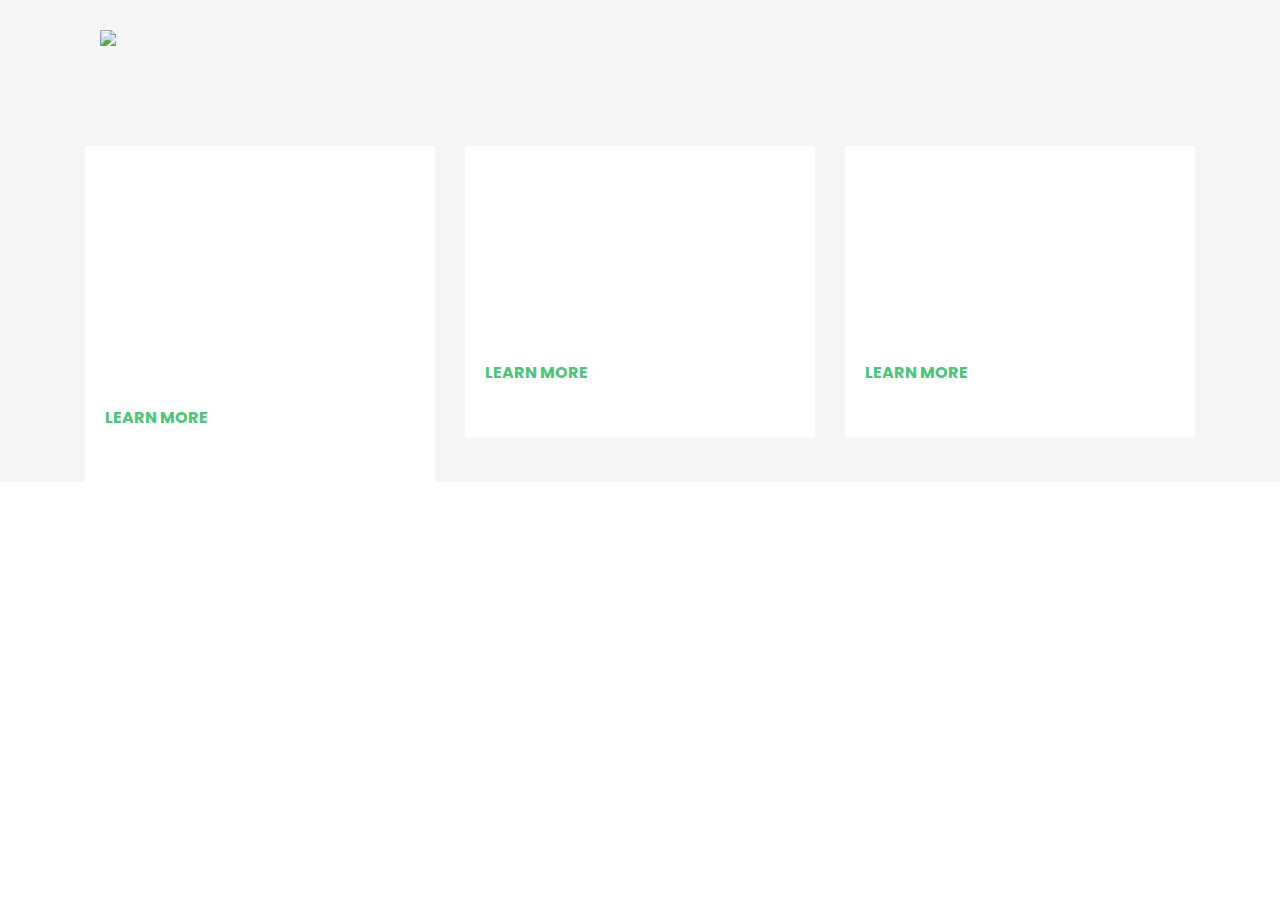
==== commit e4c4baff: "Update news.html" ====
--- a/news.html
+++ b/news.html
@@ -3317,7 +3317,7 @@
 
     <section id="services" class="features-area">
 
-        <div class="raw">
+        <div class="container">
           <div class="raw">
             <div class="col-lg-12">
               <img style="margin-top:30px"src="https://raw.githubusercontent.com/osapiens/assets/main/priming-cloud/raw/main/pc-portal/img/osapiens_logo_black.png" width="100" />
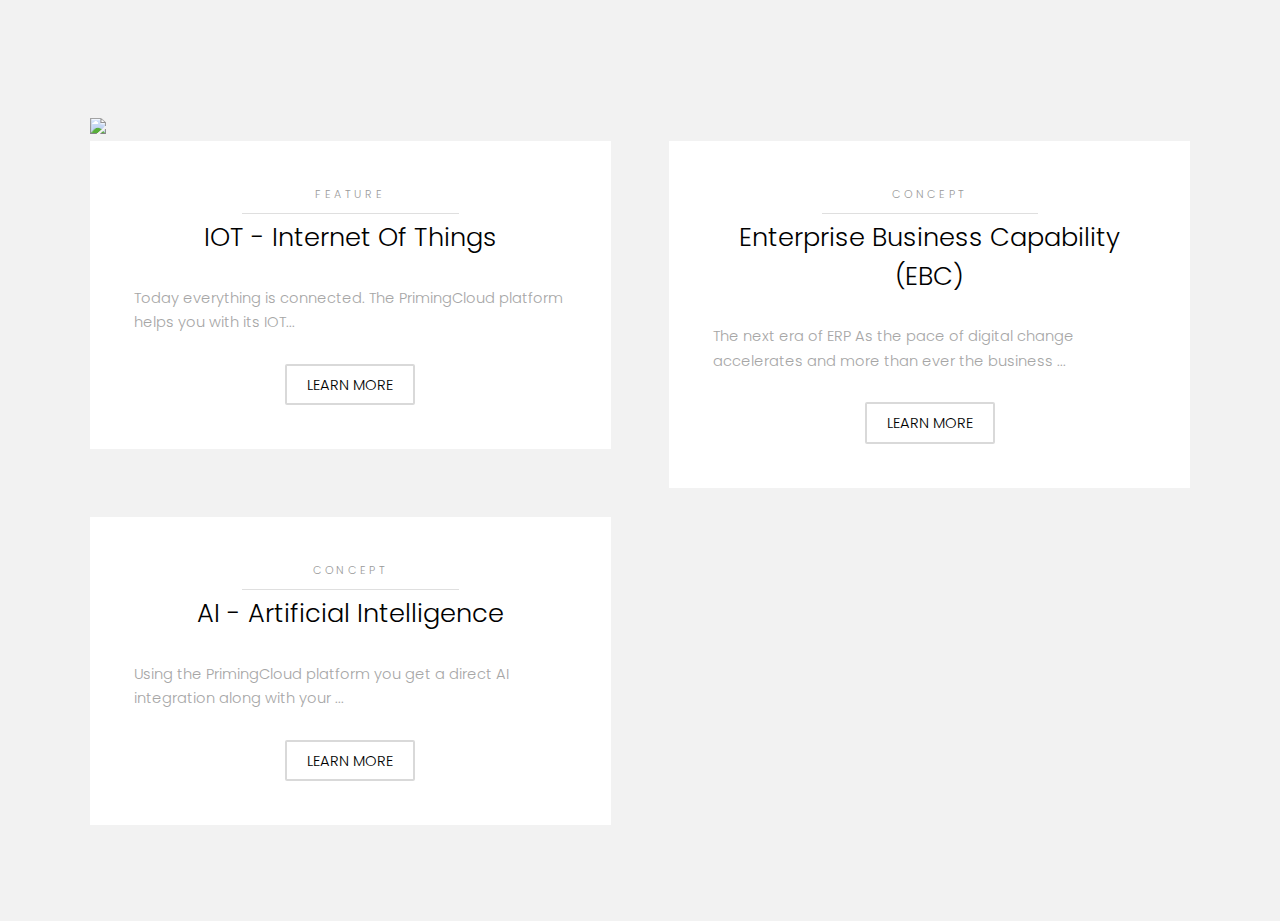
==== commit d9bade14: "Update news.html" ====
--- a/news.html
+++ b/news.html
@@ -1,3447 +1,4408 @@
-<!doctype html>
-<html class="no-js" lang="en">
-
-<head>
-    <meta charset="utf-8">
-    
-    <!--====== Title ======-->
-    <title>Smash - Bootstrap Business Template</title>
-    
-    <meta name="description" content="">
-    <meta name="viewport" content="width=device-width, initial-scale=1">
-
-
-        
-        
-    <!--====== Bootstrap CSS ======-->
-    <link rel="stylesheet" href="https://stackpath.bootstrapcdn.com/bootstrap/4.3.1/css/bootstrap.min.css" integrity="sha384-ggOyR0iXCbMQv3Xipma34MD+dH/1fQ784/j6cY/iJTQUOhcWr7x9JvoRxT2MZw1T" crossorigin="anonymous">
-
-    
-    <!--====== Default CSS ======-->
-    
-    
-    <!--====== Style CSS ======-->
-    
-    
-</head>
+<!DOCTYPE HTML>
+<!--
+	Hielo by TEMPLATED
+	templated.co @templatedco
+	Released for free under the Creative Commons Attribution 3.0 license (templated.co/license)
+-->
+<html>
+	<head>
+		
+		<title>osapiens</title>
+		<meta charset="utf-8" />
+		<meta name="viewport" content="width=device-width, initial-scale=1" />
+		
+	</head>
+	<body>
+
+
+		<!-- One -->
+			<section id="one" class="wrapper style2">
+				<div class="inner">
+					<div class="col-lg-12">
+						<img style="margin-top:30px"src="https://raw.githubusercontent.com/osapiens/assets/main/priming-cloud/raw/main/pc-portal/img/osapiens_logo_black.png" width="100" />
+					</div>
+				</div>
+				<div class="inner">
+					<div class="grid-style">
+
+						<div>
+							<div class="box">
+								<div class="image fit">
+									<img src="https://osapiens.com/_next/static/images/scan-code-1000-8702ff833479982c7d0b3b96c5aa2db0.jpg" alt="" />
+								</div>
+								<div class="content">
+									
+									<header class="align-center">
+										<p>Feature</p>
+										<h2>IOT - Internet Of Things</h2>
+									</header>
+									<p> Today everything is connected. The PrimingCloud platform helps you with its IOT...</p>
+									<footer class="align-center">
+										<a href="#" class="button alt">Learn More</a>
+									</footer>
+								</div>
+							</div>
+						</div>
+
+						<div>
+							<div class="box">
+								<div class="image fit">
+									<img src="https://osapiens.com/_next/static/images/all-industries-1400-83737304b8c7b6381c9087317ec0c4e6.jpg" alt="" />
+								</div>
+								<div class="content">
+									<header class="align-center">
+										<p>Concept</p>
+										<h2>Enterprise Business Capability (EBC)</h2>
+									</header>
+									<p> The next era of ERP As the pace of digital change accelerates and more than ever the business ... </p>
+									<footer class="align-center">
+										<a href="#" class="button alt">Learn More</a>
+									</footer>
+								</div>
+							</div>
+						</div>
+						<div>
+							<div class="box">
+								<div class="image fit">
+									<img src="https://osapiens.com/_next/static/images/maintenance-1000-68313c50b136c1a6ca6d65229344eddf.jpg" alt="" />
+								</div>
+								<div class="content">
+									<header class="align-center">
+										<p>Concept</p>
+										<h2>AI - Artificial Intelligence</h2>
+									</header>
+									<p> Using the PrimingCloud platform you get a direct AI integration along with your ...</p>
+									<footer class="align-center">
+										<a href="#" class="button alt">Learn More</a>
+									</footer>
+								</div>
+							</div>
+						</div>
+
+					</div>
+				</div>
+			</section>
+
+		<!-- Two -->
+
+		
+
+
+
 <style>
-    /*-----------------------------------------------------------------------------------
-
-    Template Name: Smash - Bootstrap Template
-    Template URI: uideck.com
-    Author: UIdeck
-    Version: 1.0
-
------------------------------------------------------------------------------------
-
-    CSS INDEX
-    ===================
-
-    01. Theme default CSS
-	02. Header
-    03. Hero
-	04. Footer
-
------------------------------------------------------------------------------------*/
-/*===========================
-      01.COMMON css 
-===========================*/
-@import url("https://fonts.googleapis.com/css?family=Poppins:300,400,500,600,700,800");
-body {
-  font-family: "Poppins", sans-serif;
-  font-weight: normal;
-  font-style: normal;
-  color: #121212; }
-
-* {
-  margin: 0;
-  padding: 0;
-  -webkit-box-sizing: border-box;
-  -moz-box-sizing: border-box;
-  box-sizing: border-box; }
-
-img {
-  max-width: 100%; }
-
-a:focus,
-input:focus,
-textarea:focus,
-button:focus {
-  text-decoration: none;
-  outline: none; }
-
-a:focus,
-a:hover {
-  text-decoration: none; }
-
-i,
-span,
-a {
-  display: inline-block; }
-
-h1,
-h2,
-h3,
-h4,
-h5,
-h6 {
-  font-family: "Poppins", sans-serif;
-  font-weight: 600;
-  color: #121212;
-  margin: 0px; }
-
-h1 {
-  font-size: 48px; }
-
-h2 {
-  font-size: 36px; }
-
-h3 {
-  font-size: 28px; }
-
-h4 {
-  font-size: 22px; }
-
-h5 {
-  font-size: 18px; }
-
-h6 {
-  font-size: 16px; }
-
-ul, ol {
-  margin: 0px;
-  padding: 0px;
-  list-style-type: none; }
-
-p {
-  font-size: 16px;
-  font-weight: 400;
-  line-height: 24px;
-  color: #121212;
-  margin: 0px; }
-
-.bg_cover {
-  background-position: center center;
-  background-size: cover;
-  background-repeat: no-repeat;
-  width: 100%;
-  height: 100%; }
-
-/*===== All Slick Slide Outline Style =====*/
-.slick-slide {
-  outline: 0; }
-
-/*===== All Section Title Style =====*/
-.section-title .title {
-  font-size: 44px;
-  font-weight: 600;
-  color: #121212;
-  line-height: 55px; }
-  @media (max-width: 767px) {
-    .section-title .title {
-      font-size: 30px;
-      line-height: 35px; } }
-.section-title .text {
-  font-size: 16px;
-  line-height: 24px;
-  color: #6c6c6c;
-  margin-top: 24px; }
-
-/*===== All Preloader Style =====*/
-.preloader {
-  /* Body Overlay */
-  position: fixed;
-  top: 0;
-  left: 0;
-  display: table;
-  height: 100%;
-  width: 100%;
-  /* Change Background Color */
-  background: #fff;
-  z-index: 99999; }
-  .preloader .loader {
-    display: table-cell;
-    vertical-align: middle;
-    text-align: center; }
-    .preloader .loader .ytp-spinner {
-      position: absolute;
-      left: 50%;
-      top: 50%;
-      width: 64px;
-      margin-left: -32px;
-      z-index: 18;
-      pointer-events: none; }
-      .preloader .loader .ytp-spinner .ytp-spinner-container {
-        pointer-events: none;
-        position: absolute;
-        width: 100%;
-        padding-bottom: 100%;
-        top: 50%;
-        left: 50%;
-        margin-top: -50%;
-        margin-left: -50%;
-        -webkit-animation: ytp-spinner-linspin 1568.23529647ms linear infinite;
-        -moz-animation: ytp-spinner-linspin 1568.23529647ms linear infinite;
-        -o-animation: ytp-spinner-linspin 1568.23529647ms linear infinite;
-        animation: ytp-spinner-linspin 1568.23529647ms linear infinite; }
-        .preloader .loader .ytp-spinner .ytp-spinner-container .ytp-spinner-rotator {
-          position: absolute;
-          width: 100%;
-          height: 100%;
-          -webkit-animation: ytp-spinner-easespin 5332ms cubic-bezier(0.4, 0, 0.2, 1) infinite both;
-          -moz-animation: ytp-spinner-easespin 5332ms cubic-bezier(0.4, 0, 0.2, 1) infinite both;
-          -o-animation: ytp-spinner-easespin 5332ms cubic-bezier(0.4, 0, 0.2, 1) infinite both;
-          animation: ytp-spinner-easespin 5332ms cubic-bezier(0.4, 0, 0.2, 1) infinite both; }
-          .preloader .loader .ytp-spinner .ytp-spinner-container .ytp-spinner-rotator .ytp-spinner-left {
-            position: absolute;
-            top: 0;
-            left: 0;
-            bottom: 0;
-            overflow: hidden;
-            right: 50%; }
-          .preloader .loader .ytp-spinner .ytp-spinner-container .ytp-spinner-rotator .ytp-spinner-right {
-            position: absolute;
-            top: 0;
-            right: 0;
-            bottom: 0;
-            overflow: hidden;
-            left: 50%; }
-    .preloader .loader .ytp-spinner-circle {
-      box-sizing: border-box;
-      position: absolute;
-      width: 200%;
-      height: 100%;
-      border-style: solid;
-      /* Spinner Color */
-      border-color: #FFF #FFF #e9ecef;
-      border-radius: 50%;
-      border-width: 6px; }
-    .preloader .loader .ytp-spinner-left .ytp-spinner-circle {
-      left: 0;
-      right: -100%;
-      border-right-color: #e9ecef;
-      -webkit-animation: ytp-spinner-left-spin 1333ms cubic-bezier(0.4, 0, 0.2, 1) infinite both;
-      -moz-animation: ytp-spinner-left-spin 1333ms cubic-bezier(0.4, 0, 0.2, 1) infinite both;
-      -o-animation: ytp-spinner-left-spin 1333ms cubic-bezier(0.4, 0, 0.2, 1) infinite both;
-      animation: ytp-spinner-left-spin 1333ms cubic-bezier(0.4, 0, 0.2, 1) infinite both; }
-    .preloader .loader .ytp-spinner-right .ytp-spinner-circle {
-      left: -100%;
-      right: 0;
-      border-left-color: #e9ecef;
-      -webkit-animation: ytp-right-spin 1333ms cubic-bezier(0.4, 0, 0.2, 1) infinite both;
-      -moz-animation: ytp-right-spin 1333ms cubic-bezier(0.4, 0, 0.2, 1) infinite both;
-      -o-animation: ytp-right-spin 1333ms cubic-bezier(0.4, 0, 0.2, 1) infinite both;
-      animation: ytp-right-spin 1333ms cubic-bezier(0.4, 0, 0.2, 1) infinite both; }
-
-/* Preloader Animations */
-@-webkit-keyframes ytp-spinner-linspin {
-  to {
-    -webkit-transform: rotate(360deg);
-    -moz-transform: rotate(360deg);
-    -ms-transform: rotate(360deg);
-    -o-transform: rotate(360deg);
-    transform: rotate(360deg); } }
-@keyframes ytp-spinner-linspin {
-  to {
-    -webkit-transform: rotate(360deg);
-    -moz-transform: rotate(360deg);
-    -ms-transform: rotate(360deg);
-    -o-transform: rotate(360deg);
-    transform: rotate(360deg); } }
-@-webkit-keyframes ytp-spinner-easespin {
-  12.5% {
-    -webkit-transform: rotate(135deg);
-    -moz-transform: rotate(135deg);
-    -ms-transform: rotate(135deg);
-    -o-transform: rotate(135deg);
-    transform: rotate(135deg); }
-  25% {
-    -webkit-transform: rotate(270deg);
-    -moz-transform: rotate(270deg);
-    -ms-transform: rotate(270deg);
-    -o-transform: rotate(270deg);
-    transform: rotate(270deg); }
-  37.5% {
-    -webkit-transform: rotate(405deg);
-    -moz-transform: rotate(405deg);
-    -ms-transform: rotate(405deg);
-    -o-transform: rotate(405deg);
-    transform: rotate(405deg); }
-  50% {
-    -webkit-transform: rotate(540deg);
-    -moz-transform: rotate(540deg);
-    -ms-transform: rotate(540deg);
-    -o-transform: rotate(540deg);
-    transform: rotate(540deg); }
-  62.5% {
-    -webkit-transform: rotate(675deg);
-    -moz-transform: rotate(675deg);
-    -ms-transform: rotate(675deg);
-    -o-transform: rotate(675deg);
-    transform: rotate(675deg); }
-  75% {
-    -webkit-transform: rotate(810deg);
-    -moz-transform: rotate(810deg);
-    -ms-transform: rotate(810deg);
-    -o-transform: rotate(810deg);
-    transform: rotate(810deg); }
-  87.5% {
-    -webkit-transform: rotate(945deg);
-    -moz-transform: rotate(945deg);
-    -ms-transform: rotate(945deg);
-    -o-transform: rotate(945deg);
-    transform: rotate(945deg); }
-  to {
-    -webkit-transform: rotate(1080deg);
-    -moz-transform: rotate(1080deg);
-    -ms-transform: rotate(1080deg);
-    -o-transform: rotate(1080deg);
-    transform: rotate(1080deg); } }
-@keyframes ytp-spinner-easespin {
-  12.5% {
-    -webkit-transform: rotate(135deg);
-    -moz-transform: rotate(135deg);
-    -ms-transform: rotate(135deg);
-    -o-transform: rotate(135deg);
-    transform: rotate(135deg); }
-  25% {
-    -webkit-transform: rotate(270deg);
-    -moz-transform: rotate(270deg);
-    -ms-transform: rotate(270deg);
-    -o-transform: rotate(270deg);
-    transform: rotate(270deg); }
-  37.5% {
-    -webkit-transform: rotate(405deg);
-    -moz-transform: rotate(405deg);
-    -ms-transform: rotate(405deg);
-    -o-transform: rotate(405deg);
-    transform: rotate(405deg); }
-  50% {
-    -webkit-transform: rotate(540deg);
-    -moz-transform: rotate(540deg);
-    -ms-transform: rotate(540deg);
-    -o-transform: rotate(540deg);
-    transform: rotate(540deg); }
-  62.5% {
-    -webkit-transform: rotate(675deg);
-    -moz-transform: rotate(675deg);
-    -ms-transform: rotate(675deg);
-    -o-transform: rotate(675deg);
-    transform: rotate(675deg); }
-  75% {
-    -webkit-transform: rotate(810deg);
-    -moz-transform: rotate(810deg);
-    -ms-transform: rotate(810deg);
-    -o-transform: rotate(810deg);
-    transform: rotate(810deg); }
-  87.5% {
-    -webkit-transform: rotate(945deg);
-    -moz-transform: rotate(945deg);
-    -ms-transform: rotate(945deg);
-    -o-transform: rotate(945deg);
-    transform: rotate(945deg); }
-  to {
-    -webkit-transform: rotate(1080deg);
-    -moz-transform: rotate(1080deg);
-    -ms-transform: rotate(1080deg);
-    -o-transform: rotate(1080deg);
-    transform: rotate(1080deg); } }
-@-webkit-keyframes ytp-spinner-left-spin {
-  0% {
-    -webkit-transform: rotate(130deg);
-    -moz-transform: rotate(130deg);
-    -ms-transform: rotate(130deg);
-    -o-transform: rotate(130deg);
-    transform: rotate(130deg); }
-  50% {
-    -webkit-transform: rotate(-5deg);
-    -moz-transform: rotate(-5deg);
-    -ms-transform: rotate(-5deg);
-    -o-transform: rotate(-5deg);
-    transform: rotate(-5deg); }
-  to {
-    -webkit-transform: rotate(130deg);
-    -moz-transform: rotate(130deg);
-    -ms-transform: rotate(130deg);
-    -o-transform: rotate(130deg);
-    transform: rotate(130deg); } }
-@keyframes ytp-spinner-left-spin {
-  0% {
-    -webkit-transform: rotate(130deg);
-    -moz-transform: rotate(130deg);
-    -ms-transform: rotate(130deg);
-    -o-transform: rotate(130deg);
-    transform: rotate(130deg); }
-  50% {
-    -webkit-transform: rotate(-5deg);
-    -moz-transform: rotate(-5deg);
-    -ms-transform: rotate(-5deg);
-    -o-transform: rotate(-5deg);
-    transform: rotate(-5deg); }
-  to {
-    -webkit-transform: rotate(130deg);
-    -moz-transform: rotate(130deg);
-    -ms-transform: rotate(130deg);
-    -o-transform: rotate(130deg);
-    transform: rotate(130deg); } }
-@-webkit-keyframes ytp-right-spin {
-  0% {
-    -webkit-transform: rotate(-130deg);
-    -moz-transform: rotate(-130deg);
-    -ms-transform: rotate(-130deg);
-    -o-transform: rotate(-130deg);
-    transform: rotate(-130deg); }
-  50% {
-    -webkit-transform: rotate(5deg);
-    -moz-transform: rotate(5deg);
-    -ms-transform: rotate(5deg);
-    -o-transform: rotate(5deg);
-    transform: rotate(5deg); }
-  to {
-    -webkit-transform: rotate(-130deg);
-    -moz-transform: rotate(-130deg);
-    -ms-transform: rotate(-130deg);
-    -o-transform: rotate(-130deg);
-    transform: rotate(-130deg); } }
-@keyframes ytp-right-spin {
-  0% {
-    -webkit-transform: rotate(-130deg);
-    -moz-transform: rotate(-130deg);
-    -ms-transform: rotate(-130deg);
-    -o-transform: rotate(-130deg);
-    transform: rotate(-130deg); }
-  50% {
-    -webkit-transform: rotate(5deg);
-    -moz-transform: rotate(5deg);
-    -ms-transform: rotate(5deg);
-    -o-transform: rotate(5deg);
-    transform: rotate(5deg); }
-  to {
-    -webkit-transform: rotate(-130deg);
-    -moz-transform: rotate(-130deg);
-    -ms-transform: rotate(-130deg);
-    -o-transform: rotate(-130deg);
-    transform: rotate(-130deg); } }
-/*===========================
-    11.BUTTON css 
-===========================*/
-.buttons-title .title {
-  font-size: 36px;
-  line-height: 45px;
-  color: #6c6c6c; }
-  @media (max-width: 767px) {
-    .buttons-title .title {
-      font-size: 24px;
-      line-height: 35px; } }
-
-.main-btn {
-  display: inline-block;
-  font-weight: 700;
-  text-align: center;
-  white-space: nowrap;
-  vertical-align: middle;
-  -webkit-user-select: none;
-  -moz-user-select: none;
-  -ms-user-select: none;
-  user-select: none;
-  border: 2px solid transparent;
-  padding: 0 32px;
-  font-size: 16px;
-  line-height: 46px;
-  color: #FFF;
-  cursor: pointer;
-  z-index: 5;
-  -webkit-transition: all 0.4s ease-out 0s;
-  -moz-transition: all 0.4s ease-out 0s;
-  -ms-transition: all 0.4s ease-out 0s;
-  -o-transition: all 0.4s ease-out 0s;
-  transition: all 0.4s ease-out 0s;
-  position: relative;
-  text-transform: uppercase; }
-  @media (max-width: 767px) {
-    .main-btn {
-      font-size: 14px;
-      padding: 0 20px;
-      line-height: 40px; } }
-
-/*===== standard Buttons =====*/
-.standard-buttons ul li {
-  display: inline-block;
-  margin-left: 18px;
-  margin-top: 20px; }
-  @media (max-width: 767px) {
-    .standard-buttons ul li {
-      margin-left: 0; } }
-  .standard-buttons ul li:first-child {
-    margin-left: 0; }
-.standard-buttons .standard-one {
-  border-color: #FFF; }
-  .standard-buttons .standard-one:hover {
-    color: #FFF;
-    background-color: rgba(0, 103, 244, 0.4); }
-.standard-buttons .standard-two {
-  color: #fff;
-  background-color: #FFF;
-  border-color: #FFF; }
-  .standard-buttons .standard-two:hover {
-    color: #FFF;
-    background-color: transparent; }
-.standard-buttons .standard-three {
-  overflow: hidden;
-  line-height: 50px;
-  color: #fff;
-  background: -webkit-linear-gradient(left, #FFF 0%, #2bdbdc 50%, #FFF 100%);
-  background: -o-linear-gradient(left, #FFF 0%, #2bdbdc 50%, #FFF 100%);
-  background: linear-gradient(to right, #FFF 0%, #2bdbdc 50%, #FFF 100%);
-  border: 0;
-  line-height: 52px;
-  background-size: 200% auto; }
-  @media only screen and (min-width: 768px) and (max-width: 991px) {
-    .standard-buttons .standard-three {
-      line-height: 44px; } }
-  @media (max-width: 767px) {
-    .standard-buttons .standard-three {
-      line-height: 44px; } }
-  .standard-buttons .standard-three:hover {
-    background-position: right center; }
-.standard-buttons .standard-four {
-  border-color: #FFF;
-  padding-left: 60px; }
-  @media (max-width: 767px) {
-    .standard-buttons .standard-four {
-      padding-left: 40px; } }
-  .standard-buttons .standard-four span {
-    position: absolute;
-    top: 50%;
-    -webkit-transform: translateY(-50%);
-    -moz-transform: translateY(-50%);
-    -ms-transform: translateY(-50%);
-    -o-transform: translateY(-50%);
-    transform: translateY(-50%);
-    overflow: hidden;
-    left: 30px;
-    line-height: normal; }
-    @media (max-width: 767px) {
-      .standard-buttons .standard-four span {
-        left: 15px; } }
-  .standard-buttons .standard-four:hover {
-    color: #FFF;
-    background-color: rgba(0, 103, 244, 0.4); }
-    .standard-buttons .standard-four:hover i {
-      animation: iconTranslateY 0.5s forwards; }
-.standard-buttons .standard-five {
-  color: #fff;
-  background-color: #FFF;
-  border-color: #FFF;
-  padding-left: 60px; }
-  @media (max-width: 767px) {
-    .standard-buttons .standard-five {
-      padding-left: 40px; } }
-  .standard-buttons .standard-five span {
-    position: absolute;
-    top: 50%;
-    -webkit-transform: translateY(-50%);
-    -moz-transform: translateY(-50%);
-    -ms-transform: translateY(-50%);
-    -o-transform: translateY(-50%);
-    transform: translateY(-50%);
-    overflow: hidden;
-    left: 30px;
-    line-height: normal; }
-    @media (max-width: 767px) {
-      .standard-buttons .standard-five span {
-        left: 15px; } }
-  .standard-buttons .standard-five:hover {
-    color: #FFF;
-    background-color: transparent; }
-    .standard-buttons .standard-five:hover i {
-      animation: iconTranslateY 0.5s forwards; }
-.standard-buttons .standard-six {
-  padding-right: 60px;
-  overflow: hidden;
-  line-height: 50px;
-  color: #fff;
-  background: -webkit-linear-gradient(left, #FFF 0%, #2bdbdc 50%, #FFF 100%);
-  background: -o-linear-gradient(left, #FFF 0%, #2bdbdc 50%, #FFF 100%);
-  background: linear-gradient(to right, #FFF 0%, #2bdbdc 50%, #FFF 100%);
-  border: 0;
-  line-height: 52px;
-  background-size: 200% auto; }
-  @media (max-width: 767px) {
-    .standard-buttons .standard-six {
-      padding-right: 40px;
-      line-height: 44px; } }
-  @media only screen and (min-width: 768px) and (max-width: 991px) {
-    .standard-buttons .standard-six {
-      line-height: 44px; } }
-  .standard-buttons .standard-six span {
-    position: absolute;
-    top: 50%;
-    -webkit-transform: translateY(-50%);
-    -moz-transform: translateY(-50%);
-    -ms-transform: translateY(-50%);
-    -o-transform: translateY(-50%);
-    transform: translateY(-50%);
-    overflow: hidden;
-    right: 30px;
-    line-height: normal; }
-    @media (max-width: 767px) {
-      .standard-buttons .standard-six span {
-        right: 15px; } }
-  .standard-buttons .standard-six:hover {
-    background-position: right center; }
-    .standard-buttons .standard-six:hover i {
-      -webkit-animation: iconTranslateY 0.5s forwards;
-      -moz-animation: iconTranslateY 0.5s forwards;
-      -o-animation: iconTranslateY 0.5s forwards;
-      animation: iconTranslateY 0.5s forwards; }
-
-/*===== Light Rounded Buttons =====*/
-.light-rounded-buttons ul li {
-  display: inline-block;
-  margin-left: 18px;
-  margin-top: 20px; }
-  @media (max-width: 767px) {
-    .light-rounded-buttons ul li {
-      margin-left: 0; } }
-  .light-rounded-buttons ul li:first-child {
-    margin-left: 0; }
-.light-rounded-buttons .main-btn {
-  border-radius: 5px; }
-.light-rounded-buttons .light-rounded-one {
-  border-color: #FFF; }
-  .light-rounded-buttons .light-rounded-one:hover {
-    color: #FFF;
-    background-color: rgba(0, 103, 244, 0.4); }
-.light-rounded-buttons .light-rounded-two {
-  color: #fff;
-  background-color: #FFF;
-  border-color: #FFF; }
-  .light-rounded-buttons .light-rounded-two:hover {
-    color: #FFF;
-    background-color: transparent; }
-.light-rounded-buttons .light-rounded-three {
-  overflow: hidden;
-  line-height: 50px;
-  color: #fff;
-  background: -webkit-linear-gradient(left, #FFF 0%, #2bdbdc 50%, #FFF 100%);
-  background: -o-linear-gradient(left, #FFF 0%, #2bdbdc 50%, #FFF 100%);
-  background: linear-gradient(to right, #FFF 0%, #2bdbdc 50%, #FFF 100%);
-  background-size: 200% auto;
-  line-height: 52px;
-  border: 0; }
-  @media only screen and (min-width: 768px) and (max-width: 991px) {
-    .light-rounded-buttons .light-rounded-three {
-      line-height: 44px; } }
-  @media (max-width: 767px) {
-    .light-rounded-buttons .light-rounded-three {
-      line-height: 44px; } }
-  .light-rounded-buttons .light-rounded-three:hover {
-    background-position: right center; }
-.light-rounded-buttons .light-rounded-four {
-  border-color: #FFF;
-  padding-left: 60px; }
-  @media (max-width: 767px) {
-    .light-rounded-buttons .light-rounded-four {
-      padding-left: 40px; } }
-  .light-rounded-buttons .light-rounded-four span {
-    position: absolute;
-    top: 50%;
-    -webkit-transform: translateY(-50%);
-    -moz-transform: translateY(-50%);
-    -ms-transform: translateY(-50%);
-    -o-transform: translateY(-50%);
-    transform: translateY(-50%);
-    overflow: hidden;
-    left: 30px;
-    line-height: normal; }
-    @media (max-width: 767px) {
-      .light-rounded-buttons .light-rounded-four span {
-        left: 15px; } }
-  .light-rounded-buttons .light-rounded-four:hover {
-    color: #FFF;
-    background-color: rgba(0, 103, 244, 0.4); }
-    .light-rounded-buttons .light-rounded-four:hover i {
-      -webkit-animation: iconTranslateY 0.5s forwards;
-      -moz-animation: iconTranslateY 0.5s forwards;
-      -o-animation: iconTranslateY 0.5s forwards;
-      animation: iconTranslateY 0.5s forwards; }
-.light-rounded-buttons .light-rounded-five {
-  color: #fff;
-  background-color: #FFF;
-  border-color: #FFF;
-  padding-left: 60px; }
-  @media (max-width: 767px) {
-    .light-rounded-buttons .light-rounded-five {
-      padding-left: 40px; } }
-  .light-rounded-buttons .light-rounded-five span {
-    position: absolute;
-    top: 50%;
-    -webkit-transform: translateY(-50%);
-    -moz-transform: translateY(-50%);
-    -ms-transform: translateY(-50%);
-    -o-transform: translateY(-50%);
-    transform: translateY(-50%);
-    overflow: hidden;
-    left: 30px;
-    line-height: normal; }
-    @media (max-width: 767px) {
-      .light-rounded-buttons .light-rounded-five span {
-        left: 15px; } }
-  .light-rounded-buttons .light-rounded-five:hover {
-    color: #FFF;
-    background-color: transparent; }
-    .light-rounded-buttons .light-rounded-five:hover i {
-      -webkit-animation: iconTranslateY 0.5s forwards;
-      -moz-animation: iconTranslateY 0.5s forwards;
-      -o-animation: iconTranslateY 0.5s forwards;
-      animation: iconTranslateY 0.5s forwards; }
-.light-rounded-buttons .light-rounded-six {
-  padding-right: 60px;
-  overflow: hidden;
-  line-height: 50px;
-  color: #fff;
-  background: -webkit-linear-gradient(left, #FFF 0%, #2bdbdc 50%, #FFF 100%);
-  background: -o-linear-gradient(left, #FFF 0%, #2bdbdc 50%, #FFF 100%);
-  background: linear-gradient(to right, #FFF 0%, #2bdbdc 50%, #FFF 100%);
-  background-size: 200% auto;
-  line-height: 52px;
-  border: 0; }
-  @media only screen and (min-width: 768px) and (max-width: 991px) {
-    .light-rounded-buttons .light-rounded-six {
-      line-height: 44px; } }
-  @media (max-width: 767px) {
-    .light-rounded-buttons .light-rounded-six {
-      padding-right: 40px;
-      line-height: 44px; } }
-  .light-rounded-buttons .light-rounded-six span {
-    position: absolute;
-    top: 50%;
-    -webkit-transform: translateY(-50%);
-    -moz-transform: translateY(-50%);
-    -ms-transform: translateY(-50%);
-    -o-transform: translateY(-50%);
-    transform: translateY(-50%);
-    overflow: hidden;
-    right: 30px;
-    line-height: normal; }
-    @media (max-width: 767px) {
-      .light-rounded-buttons .light-rounded-six span {
-        right: 15px; } }
-  .light-rounded-buttons .light-rounded-six:hover {
-    background-position: right center; }
-    .light-rounded-buttons .light-rounded-six:hover i {
-      -webkit-animation: iconTranslateY 0.5s forwards;
-      -moz-animation: iconTranslateY 0.5s forwards;
-      -o-animation: iconTranslateY 0.5s forwards;
-      animation: iconTranslateY 0.5s forwards; }
-
-/*===== Semi Rounded Buttons =====*/
-.semi-rounded-buttons ul li {
-  display: inline-block;
-  margin-left: 18px;
-  margin-top: 20px; }
-  @media (max-width: 767px) {
-    .semi-rounded-buttons ul li {
-      margin-left: 0; } }
-  .semi-rounded-buttons ul li:first-child {
-    margin-left: 0; }
-.semi-rounded-buttons .main-btn {
-  border-radius: 10px; }
-.semi-rounded-buttons .semi-rounded-one {
-  border-color: #FFF; }
-  .semi-rounded-buttons .semi-rounded-one:hover {
-    color: #FFF;
-    background-color: rgba(0, 103, 244, 0.4); }
-.semi-rounded-buttons .semi-rounded-two {
-  color: #fff;
-  background-color: #FFF;
-  border-color: #FFF; }
-  .semi-rounded-buttons .semi-rounded-two:hover {
-    color: #FFF;
-    background-color: transparent; }
-.semi-rounded-buttons .semi-rounded-three {
-  overflow: hidden;
-  line-height: 52px;
-  background: -webkit-linear-gradient(left, #FFF 0%, #2bdbdc 50%, #FFF 100%);
-  background: -o-linear-gradient(left, #FFF 0%, #2bdbdc 50%, #FFF 100%);
-  background: linear-gradient(to right, #FFF 0%, #2bdbdc 50%, #FFF 100%);
-  background-size: 200% auto;
-  border: 0;
-  color: #fff; }
-  @media only screen and (min-width: 768px) and (max-width: 991px) {
-    .semi-rounded-buttons .semi-rounded-three {
-      line-height: 44px; } }
-  @media (max-width: 767px) {
-    .semi-rounded-buttons .semi-rounded-three {
-      line-height: 44px; } }
-  .semi-rounded-buttons .semi-rounded-three:hover {
-    background-position: right center; }
-.semi-rounded-buttons .semi-rounded-four {
-  border-color: #FFF;
-  padding-left: 60px; }
-  @media (max-width: 767px) {
-    .semi-rounded-buttons .semi-rounded-four {
-      padding-left: 40px; } }
-  .semi-rounded-buttons .semi-rounded-four span {
-    position: absolute;
-    top: 50%;
-    -webkit-transform: translateY(-50%);
-    -moz-transform: translateY(-50%);
-    -ms-transform: translateY(-50%);
-    -o-transform: translateY(-50%);
-    transform: translateY(-50%);
-    overflow: hidden;
-    left: 30px;
-    line-height: normal; }
-    @media (max-width: 767px) {
-      .semi-rounded-buttons .semi-rounded-four span {
-        left: 15px; } }
-  .semi-rounded-buttons .semi-rounded-four:hover {
-    color: #FFF;
-    background-color: rgba(0, 103, 244, 0.4); }
-    .semi-rounded-buttons .semi-rounded-four:hover i {
-      -webkit-animation: iconTranslateY 0.5s forwards;
-      -moz-animation: iconTranslateY 0.5s forwards;
-      -o-animation: iconTranslateY 0.5s forwards;
-      animation: iconTranslateY 0.5s forwards; }
-.semi-rounded-buttons .semi-rounded-five {
-  color: #fff;
-  background-color: #FFF;
-  border-color: #FFF;
-  padding-left: 60px; }
-  @media (max-width: 767px) {
-    .semi-rounded-buttons .semi-rounded-five {
-      padding-left: 40px; } }
-  .semi-rounded-buttons .semi-rounded-five span {
-    position: absolute;
-    top: 50%;
-    -webkit-transform: translateY(-50%);
-    -moz-transform: translateY(-50%);
-    -ms-transform: translateY(-50%);
-    -o-transform: translateY(-50%);
-    transform: translateY(-50%);
-    overflow: hidden;
-    left: 30px;
-    line-height: normal; }
-    @media (max-width: 767px) {
-      .semi-rounded-buttons .semi-rounded-five span {
-        left: 15px; } }
-  .semi-rounded-buttons .semi-rounded-five:hover {
-    color: #FFF;
-    background-color: transparent; }
-    .semi-rounded-buttons .semi-rounded-five:hover i {
-      -webkit-animation: iconTranslateY 0.5s forwards;
-      -moz-animation: iconTranslateY 0.5s forwards;
-      -o-animation: iconTranslateY 0.5s forwards;
-      animation: iconTranslateY 0.5s forwards; }
-.semi-rounded-buttons .semi-rounded-six {
-  padding-right: 60px;
-  overflow: hidden;
-  line-height: 52px;
-  background: -webkit-linear-gradient(left, #FFF 0%, #2bdbdc 50%, #FFF 100%);
-  background: -o-linear-gradient(left, #FFF 0%, #2bdbdc 50%, #FFF 100%);
-  background: linear-gradient(to right, #FFF 0%, #2bdbdc 50%, #FFF 100%);
-  background-size: 200% auto;
-  border: 0;
-  color: #fff; }
-  @media only screen and (min-width: 768px) and (max-width: 991px) {
-    .semi-rounded-buttons .semi-rounded-six {
-      line-height: 44px; } }
-  @media (max-width: 767px) {
-    .semi-rounded-buttons .semi-rounded-six {
-      padding-right: 40px;
-      line-height: 44px; } }
-  .semi-rounded-buttons .semi-rounded-six span {
-    position: absolute;
-    top: 50%;
-    -webkit-transform: translateY(-50%);
-    -moz-transform: translateY(-50%);
-    -ms-transform: translateY(-50%);
-    -o-transform: translateY(-50%);
-    transform: translateY(-50%);
-    overflow: hidden;
-    right: 30px;
-    line-height: normal; }
-    @media (max-width: 767px) {
-      .semi-rounded-buttons .semi-rounded-six span {
-        right: 15px; } }
-  .semi-rounded-buttons .semi-rounded-six:hover {
-    background-position: right center; }
-    .semi-rounded-buttons .semi-rounded-six:hover i {
-      -webkit-animation: iconTranslateY 0.5s forwards;
-      -moz-animation: iconTranslateY 0.5s forwards;
-      -o-animation: iconTranslateY 0.5s forwards;
-      animation: iconTranslateY 0.5s forwards; }
-
-/*===== Rounded Buttons =====*/
-.rounded-buttons ul li {
-  display: inline-block;
-  margin-left: 18px;
-  margin-top: 20px; }
-  @media (max-width: 767px) {
-    .rounded-buttons ul li {
-      margin-left: 0; } }
-  .rounded-buttons ul li:first-child {
-    margin-left: 0; }
-.rounded-buttons .main-btn {
-  border-radius: 50px; }
-.rounded-buttons .rounded-one {
-  border-color: #FFF; }
-  .rounded-buttons .rounded-one:hover {
-    color: #FFF;
-    background-color: rgba(0, 103, 244, 0.4); }
-.rounded-buttons .rounded-two {
-  color: #fff;
-  background-color: #FFF;
-  border-color: #FFF; }
-  .rounded-buttons .rounded-two:hover {
-    color: #FFF;
-    background-color: transparent; }
-.rounded-buttons .rounded-three {
-  overflow: hidden;
-  line-height: 52px;
-  background: -webkit-linear-gradient(left, #FFF 0%, #2bdbdc 50%, #FFF 100%);
-  background: -o-linear-gradient(left, #FFF 0%, #2bdbdc 50%, #FFF 100%);
-  background: linear-gradient(to right, #FFF 0%, #2bdbdc 50%, #FFF 100%);
-  background-size: 200% auto;
-  color: #fff;
-  border: 0; }
-  @media only screen and (min-width: 768px) and (max-width: 991px) {
-    .rounded-buttons .rounded-three {
-      line-height: 44px; } }
-  @media (max-width: 767px) {
-    .rounded-buttons .rounded-three {
-      line-height: 44px; } }
-  .rounded-buttons .rounded-three:hover {
-    background-position: right center; }
-.rounded-buttons .rounded-four {
-  border-color: #FFF;
-  padding-left: 60px; }
-  @media (max-width: 767px) {
-    .rounded-buttons .rounded-four {
-      padding-left: 40px; } }
-  .rounded-buttons .rounded-four span {
-    position: absolute;
-    top: 50%;
-    -webkit-transform: translateY(-50%);
-    -moz-transform: translateY(-50%);
-    -ms-transform: translateY(-50%);
-    -o-transform: translateY(-50%);
-    transform: translateY(-50%);
-    overflow: hidden;
-    left: 30px;
-    line-height: normal; }
-    @media (max-width: 767px) {
-      .rounded-buttons .rounded-four span {
-        left: 15px; } }
-  .rounded-buttons .rounded-four:hover {
-    color: #FFF;
-    background-color: rgba(0, 103, 244, 0.4); }
-    .rounded-buttons .rounded-four:hover i {
-      -webkit-animation: iconTranslateY 0.5s forwards;
-      -moz-animation: iconTranslateY 0.5s forwards;
-      -o-animation: iconTranslateY 0.5s forwards;
-      animation: iconTranslateY 0.5s forwards; }
-.rounded-buttons .rounded-five {
-  color: #fff;
-  background-color: #FFF;
-  border-color: #FFF;
-  padding-left: 60px; }
-  @media (max-width: 767px) {
-    .rounded-buttons .rounded-five {
-      padding-left: 40px; } }
-  .rounded-buttons .rounded-five span {
-    position: absolute;
-    top: 50%;
-    -webkit-transform: translateY(-50%);
-    -moz-transform: translateY(-50%);
-    -ms-transform: translateY(-50%);
-    -o-transform: translateY(-50%);
-    transform: translateY(-50%);
-    overflow: hidden;
-    left: 30px;
-    line-height: normal; }
-    @media (max-width: 767px) {
-      .rounded-buttons .rounded-five span {
-        left: 15px; } }
-  .rounded-buttons .rounded-five:hover {
-    color: #FFF;
-    background-color: transparent; }
-    .rounded-buttons .rounded-five:hover i {
-      -webkit-animation: iconTranslateY 0.5s forwards;
-      -moz-animation: iconTranslateY 0.5s forwards;
-      -o-animation: iconTranslateY 0.5s forwards;
-      animation: iconTranslateY 0.5s forwards; }
-.rounded-buttons .rounded-six {
-  padding-right: 60px;
-  overflow: hidden;
-  line-height: 52px;
-  background: -webkit-linear-gradient(left, #FFF 0%, #2bdbdc 50%, #FFF 100%);
-  background: -o-linear-gradient(left, #FFF 0%, #2bdbdc 50%, #FFF 100%);
-  background: linear-gradient(to right, #FFF 0%, #2bdbdc 50%, #FFF 100%);
-  background-size: 200% auto;
-  color: #fff;
-  border: 0; }
-  @media only screen and (min-width: 768px) and (max-width: 991px) {
-    .rounded-buttons .rounded-six {
-      line-height: 44px; } }
-  @media (max-width: 767px) {
-    .rounded-buttons .rounded-six {
-      padding-right: 40px;
-      line-height: 44px; } }
-  .rounded-buttons .rounded-six span {
-    position: absolute;
-    top: 50%;
-    -webkit-transform: translateY(-50%);
-    -moz-transform: translateY(-50%);
-    -ms-transform: translateY(-50%);
-    -o-transform: translateY(-50%);
-    transform: translateY(-50%);
-    overflow: hidden;
-    right: 30px;
-    line-height: normal; }
-    @media (max-width: 767px) {
-      .rounded-buttons .rounded-six span {
-        right: 15px; } }
-  .rounded-buttons .rounded-six:hover {
-    background-position: right center; }
-    .rounded-buttons .rounded-six:hover i {
-      -webkit-animation: iconTranslateY 0.5s forwards;
-      -moz-animation: iconTranslateY 0.5s forwards;
-      -o-animation: iconTranslateY 0.5s forwards;
-      animation: iconTranslateY 0.5s forwards; }
-
-/*===== Success Buttons =====*/
-.success-buttons ul li {
-  display: inline-block;
-  margin-left: 18px;
-  margin-top: 20px; }
-  @media (max-width: 767px) {
-    .success-buttons ul li {
-      margin-left: 0; } }
-  .success-buttons ul li:first-child {
-    margin-left: 0; }
-.success-buttons .success-one {
-  border-color: #4da422;
-  color: #4da422; }
-  .success-buttons .success-one:hover {
-    color: #4da422;
-    background-color: rgba(77, 164, 34, 0.4); }
-.success-buttons .success-two {
-  color: #fff;
-  background-color: #4da422;
-  border-color: #4da422; }
-  .success-buttons .success-two:hover {
-    color: #4da422;
-    background-color: transparent; }
-.success-buttons .success-three {
-  overflow: hidden;
-  line-height: 52px;
-  color: #fff;
-  border: 0;
-  background: -webkit-linear-gradient(left, #4da422 0%, #69e02e 50%, #4da422 100%);
-  background: -o-linear-gradient(left, #4da422 0%, #69e02e 50%, #4da422 100%);
-  background: linear-gradient(to right, #4da422 0%, #69e02e 50%, #4da422 100%);
-  background-size: 200% auto; }
-  @media only screen and (min-width: 768px) and (max-width: 991px) {
-    .success-buttons .success-three {
-      line-height: 44px; } }
-  @media (max-width: 767px) {
-    .success-buttons .success-three {
-      line-height: 44px; } }
-  .success-buttons .success-three:hover {
-    background-position: right center; }
-.success-buttons .success-four {
-  padding-left: 60px;
-  border-color: #4da422;
-  color: #4da422; }
-  @media (max-width: 767px) {
-    .success-buttons .success-four {
-      padding-left: 40px; } }
-  .success-buttons .success-four span {
-    position: absolute;
-    top: 50%;
-    -webkit-transform: translateY(-50%);
-    -moz-transform: translateY(-50%);
-    -ms-transform: translateY(-50%);
-    -o-transform: translateY(-50%);
-    transform: translateY(-50%);
-    overflow: hidden;
-    left: 30px;
-    line-height: normal; }
-    @media (max-width: 767px) {
-      .success-buttons .success-four span {
-        left: 15px; } }
-  .success-buttons .success-four:hover {
-    color: #4da422;
-    background-color: rgba(77, 164, 34, 0.4); }
-    .success-buttons .success-four:hover i {
-      -webkit-animation: iconTranslateY 0.5s forwards;
-      -moz-animation: iconTranslateY 0.5s forwards;
-      -o-animation: iconTranslateY 0.5s forwards;
-      animation: iconTranslateY 0.5s forwards; }
-.success-buttons .success-five {
-  padding-left: 60px;
-  color: #fff;
-  background-color: #4da422;
-  border-color: #4da422; }
-  @media (max-width: 767px) {
-    .success-buttons .success-five {
-      padding-left: 40px; } }
-  .success-buttons .success-five span {
-    position: absolute;
-    top: 50%;
-    -webkit-transform: translateY(-50%);
-    -moz-transform: translateY(-50%);
-    -ms-transform: translateY(-50%);
-    -o-transform: translateY(-50%);
-    transform: translateY(-50%);
-    overflow: hidden;
-    left: 30px;
-    line-height: normal; }
-    @media (max-width: 767px) {
-      .success-buttons .success-five span {
-        left: 15px; } }
-  .success-buttons .success-five:hover {
-    color: #4da422;
-    background-color: transparent; }
-    .success-buttons .success-five:hover i {
-      -webkit-animation: iconTranslateY 0.5s forwards;
-      -moz-animation: iconTranslateY 0.5s forwards;
-      -o-animation: iconTranslateY 0.5s forwards;
-      animation: iconTranslateY 0.5s forwards; }
-.success-buttons .success-six {
-  padding-right: 60px;
-  overflow: hidden;
-  line-height: 52px;
-  color: #fff;
-  border: 0;
-  background: -webkit-linear-gradient(left, #4da422 0%, #69e02e 50%, #4da422 100%);
-  background: -o-linear-gradient(left, #4da422 0%, #69e02e 50%, #4da422 100%);
-  background: linear-gradient(to right, #4da422 0%, #69e02e 50%, #4da422 100%);
-  background-size: 200% auto; }
-  @media only screen and (min-width: 768px) and (max-width: 991px) {
-    .success-buttons .success-six {
-      line-height: 44px; } }
-  @media (max-width: 767px) {
-    .success-buttons .success-six {
-      padding-right: 40px;
-      line-height: 44px; } }
-  .success-buttons .success-six span {
-    position: absolute;
-    top: 50%;
-    -webkit-transform: translateY(-50%);
-    -moz-transform: translateY(-50%);
-    -ms-transform: translateY(-50%);
-    -o-transform: translateY(-50%);
-    transform: translateY(-50%);
-    overflow: hidden;
-    right: 30px;
-    line-height: normal; }
-    @media (max-width: 767px) {
-      .success-buttons .success-six span {
-        right: 15px; } }
-  .success-buttons .success-six:hover {
-    background-position: right center; }
-    .success-buttons .success-six:hover i {
-      -webkit-animation: iconTranslateY 0.5s forwards;
-      -moz-animation: iconTranslateY 0.5s forwards;
-      -o-animation: iconTranslateY 0.5s forwards;
-      animation: iconTranslateY 0.5s forwards; }
-
-/*===== Warning Buttons =====*/
-.warning-buttons ul li {
-  display: inline-block;
-  margin-left: 18px;
-  margin-top: 20px; }
-  @media (max-width: 767px) {
-    .warning-buttons ul li {
-      margin-left: 0; } }
-  .warning-buttons ul li:first-child {
-    margin-left: 0; }
-.warning-buttons .warning-one {
-  border-color: #ffb400;
-  color: #ffb400; }
-  .warning-buttons .warning-one:hover {
-    color: #ffb400;
-    background-color: rgba(255, 180, 0, 0.4); }
-.warning-buttons .warning-two {
-  color: #fff;
-  background-color: #ffb400;
-  border-color: #ffb400; }
-  @media only screen and (min-width: 768px) and (max-width: 991px) {
-    .warning-buttons .warning-two {
-      line-height: 44px; } }
-  @media (max-width: 767px) {
-    .warning-buttons .warning-two {
-      padding-right: 40px;
-      line-height: 44px; } }
-  .warning-buttons .warning-two:hover {
-    color: #ffb400;
-    background-color: transparent; }
-.warning-buttons .warning-three {
-  overflow: hidden;
-  line-height: 52px;
-  color: #fff;
-  border: 0;
-  background: -webkit-linear-gradient(left, #ffb400 0%, #f7e500 50%, #ffb400 100%);
-  background: -o-linear-gradient(left, #ffb400 0%, #f7e500 50%, #ffb400 100%);
-  background: linear-gradient(to right, #ffb400 0%, #f7e500 50%, #ffb400 100%);
-  background-size: 200% auto; }
-  @media only screen and (min-width: 768px) and (max-width: 991px) {
-    .warning-buttons .warning-three {
-      line-height: 44px; } }
-  @media (max-width: 767px) {
-    .warning-buttons .warning-three {
-      line-height: 44px; } }
-  .warning-buttons .warning-three:hover {
-    background-position: right center; }
-.warning-buttons .warning-four {
-  padding-left: 60px;
-  border-color: #ffb400;
-  color: #ffb400; }
-  @media (max-width: 767px) {
-    .warning-buttons .warning-four {
-      padding-left: 40px; } }
-  .warning-buttons .warning-four span {
-    position: absolute;
-    top: 50%;
-    -webkit-transform: translateY(-50%);
-    -moz-transform: translateY(-50%);
-    -ms-transform: translateY(-50%);
-    -o-transform: translateY(-50%);
-    transform: translateY(-50%);
-    overflow: hidden;
-    left: 30px;
-    line-height: normal; }
-    @media (max-width: 767px) {
-      .warning-buttons .warning-four span {
-        left: 15px; } }
-  .warning-buttons .warning-four:hover {
-    color: #ffb400;
-    background-color: rgba(255, 180, 0, 0.4); }
-    .warning-buttons .warning-four:hover i {
-      -webkit-animation: iconTranslateY 0.5s forwards;
-      -moz-animation: iconTranslateY 0.5s forwards;
-      -o-animation: iconTranslateY 0.5s forwards;
-      animation: iconTranslateY 0.5s forwards; }
-.warning-buttons .warning-five {
-  padding-left: 60px;
-  color: #fff;
-  background-color: #ffb400;
-  border-color: #ffb400; }
-  @media (max-width: 767px) {
-    .warning-buttons .warning-five {
-      padding-left: 40px; } }
-  .warning-buttons .warning-five span {
-    position: absolute;
-    top: 50%;
-    -webkit-transform: translateY(-50%);
-    -moz-transform: translateY(-50%);
-    -ms-transform: translateY(-50%);
-    -o-transform: translateY(-50%);
-    transform: translateY(-50%);
-    overflow: hidden;
-    left: 30px;
-    line-height: normal; }
-    @media (max-width: 767px) {
-      .warning-buttons .warning-five span {
-        left: 15px; } }
-  .warning-buttons .warning-five:hover {
-    color: #ffb400;
-    background-color: transparent; }
-    .warning-buttons .warning-five:hover i {
-      -webkit-animation: iconTranslateY 0.5s forwards;
-      -moz-animation: iconTranslateY 0.5s forwards;
-      -o-animation: iconTranslateY 0.5s forwards;
-      animation: iconTranslateY 0.5s forwards; }
-.warning-buttons .warning-six {
-  padding-right: 60px;
-  overflow: hidden;
-  line-height: 52px;
-  color: #fff;
-  border: 0;
-  background: -webkit-linear-gradient(left, #ffb400 0%, #f7e500 50%, #ffb400 100%);
-  background: -o-linear-gradient(left, #ffb400 0%, #f7e500 50%, #ffb400 100%);
-  background: linear-gradient(to right, #ffb400 0%, #f7e500 50%, #ffb400 100%);
-  background-size: 200% auto; }
-  @media only screen and (min-width: 768px) and (max-width: 991px) {
-    .warning-buttons .warning-six {
-      line-height: 44px; } }
-  @media (max-width: 767px) {
-    .warning-buttons .warning-six {
-      padding-right: 40px;
-      line-height: 44px; } }
-  .warning-buttons .warning-six span {
-    position: absolute;
-    top: 50%;
-    -webkit-transform: translateY(-50%);
-    -moz-transform: translateY(-50%);
-    -ms-transform: translateY(-50%);
-    -o-transform: translateY(-50%);
-    transform: translateY(-50%);
-    overflow: hidden;
-    right: 30px;
-    line-height: normal; }
-    @media (max-width: 767px) {
-      .warning-buttons .warning-six span {
-        right: 15px; } }
-  .warning-buttons .warning-six:hover {
-    background-position: right center; }
-    .warning-buttons .warning-six:hover i {
-      -webkit-animation: iconTranslateY 0.5s forwards;
-      -moz-animation: iconTranslateY 0.5s forwards;
-      -o-animation: iconTranslateY 0.5s forwards;
-      animation: iconTranslateY 0.5s forwards; }
-
-/*===== Info Buttons =====*/
-.info-buttons ul li {
-  display: inline-block;
-  margin-left: 18px;
-  margin-top: 20px; }
-  @media (max-width: 767px) {
-    .info-buttons ul li {
-      margin-left: 0; } }
-  .info-buttons ul li:first-child {
-    margin-left: 0; }
-.info-buttons .info-one {
-  border-color: #00b8d8;
-  color: #00b8d8; }
-  .info-buttons .info-one:hover {
-    color: #00b8d8;
-    background-color: rgba(0, 184, 216, 0.4); }
-.info-buttons .info-two {
-  color: #fff;
-  background-color: #00b8d8;
-  border-color: #00b8d8; }
-  .info-buttons .info-two:hover {
-    color: #00b8d8;
-    background-color: transparent; }
-.info-buttons .info-three {
-  overflow: hidden;
-  line-height: 52px;
-  color: #fff;
-  border: 0;
-  background: -webkit-linear-gradient(left, #00b8d8 0%, #32fbfc 50%, #00b8d8 100%);
-  background: -o-linear-gradient(left, #00b8d8 0%, #32fbfc 50%, #00b8d8 100%);
-  background: linear-gradient(to right, #00b8d8 0%, #32fbfc 50%, #00b8d8 100%);
-  background-size: 200% auto; }
-  @media only screen and (min-width: 768px) and (max-width: 991px) {
-    .info-buttons .info-three {
-      line-height: 44px; } }
-  @media (max-width: 767px) {
-    .info-buttons .info-three {
-      line-height: 44px; } }
-  .info-buttons .info-three:hover {
-    background-position: right center; }
-.info-buttons .info-four {
-  padding-left: 60px;
-  border-color: #00b8d8;
-  color: #00b8d8; }
-  @media (max-width: 767px) {
-    .info-buttons .info-four {
-      padding-left: 40px; } }
-  .info-buttons .info-four span {
-    position: absolute;
-    top: 50%;
-    -webkit-transform: translateY(-50%);
-    -moz-transform: translateY(-50%);
-    -ms-transform: translateY(-50%);
-    -o-transform: translateY(-50%);
-    transform: translateY(-50%);
-    overflow: hidden;
-    left: 30px;
-    line-height: normal; }
-    @media (max-width: 767px) {
-      .info-buttons .info-four span {
-        left: 15px; } }
-  .info-buttons .info-four:hover {
-    color: #00b8d8;
-    background-color: rgba(0, 184, 216, 0.4); }
-    .info-buttons .info-four:hover i {
-      -webkit-animation: iconTranslateY 0.5s forwards;
-      -moz-animation: iconTranslateY 0.5s forwards;
-      -o-animation: iconTranslateY 0.5s forwards;
-      animation: iconTranslateY 0.5s forwards; }
-.info-buttons .info-five {
-  padding-left: 60px;
-  color: #fff;
-  background-color: #00b8d8;
-  border-color: #00b8d8; }
-  @media (max-width: 767px) {
-    .info-buttons .info-five {
-      padding-left: 40px; } }
-  .info-buttons .info-five span {
-    position: absolute;
-    top: 50%;
-    -webkit-transform: translateY(-50%);
-    -moz-transform: translateY(-50%);
-    -ms-transform: translateY(-50%);
-    -o-transform: translateY(-50%);
-    transform: translateY(-50%);
-    overflow: hidden;
-    left: 30px;
-    line-height: normal; }
-    @media (max-width: 767px) {
-      .info-buttons .info-five span {
-        left: 15px; } }
-  .info-buttons .info-five:hover {
-    color: #00b8d8;
-    background-color: transparent; }
-    .info-buttons .info-five:hover i {
-      -webkit-animation: iconTranslateY 0.5s forwards;
-      -moz-animation: iconTranslateY 0.5s forwards;
-      -o-animation: iconTranslateY 0.5s forwards;
-      animation: iconTranslateY 0.5s forwards; }
-.info-buttons .info-six {
-  padding-right: 60px;
-  overflow: hidden;
-  line-height: 52px;
-  color: #fff;
-  border: 0;
-  background: -webkit-linear-gradient(left, #00b8d8 0%, #32fbfc 50%, #00b8d8 100%);
-  background: -o-linear-gradient(left, #00b8d8 0%, #32fbfc 50%, #00b8d8 100%);
-  background: linear-gradient(to right, #00b8d8 0%, #32fbfc 50%, #00b8d8 100%);
-  background-size: 200% auto; }
-  @media only screen and (min-width: 768px) and (max-width: 991px) {
-    .info-buttons .info-six {
-      line-height: 44px; } }
-  @media (max-width: 767px) {
-    .info-buttons .info-six {
-      padding-right: 40px;
-      line-height: 44px; } }
-  .info-buttons .info-six span {
-    position: absolute;
-    top: 50%;
-    -webkit-transform: translateY(-50%);
-    -moz-transform: translateY(-50%);
-    -ms-transform: translateY(-50%);
-    -o-transform: translateY(-50%);
-    transform: translateY(-50%);
-    overflow: hidden;
-    right: 30px;
-    line-height: normal; }
-    @media (max-width: 767px) {
-      .info-buttons .info-six span {
-        right: 15px; } }
-  .info-buttons .info-six:hover {
-    background-position: right center; }
-    .info-buttons .info-six:hover i {
-      -webkit-animation: iconTranslateY 0.5s forwards;
-      -moz-animation: iconTranslateY 0.5s forwards;
-      -o-animation: iconTranslateY 0.5s forwards;
-      animation: iconTranslateY 0.5s forwards; }
-
-/*===== Danger Buttons =====*/
-.danger-buttons ul li {
-  display: inline-block;
-  margin-left: 18px;
-  margin-top: 20px; }
-  @media (max-width: 767px) {
-    .danger-buttons ul li {
-      margin-left: 0; } }
-  .danger-buttons ul li:first-child {
-    margin-left: 0; }
-.danger-buttons .danger-one {
-  border-color: #fc3832;
-  color: #fc3832; }
-  .danger-buttons .danger-one:hover {
-    color: #fc3832;
-    background-color: rgba(252, 56, 50, 0.4); }
-.danger-buttons .danger-two {
-  color: #fff;
-  background-color: #fc3832;
-  border-color: #fc3832; }
-  .danger-buttons .danger-two:hover {
-    color: #fc3832;
-    background-color: transparent; }
-.danger-buttons .danger-three {
-  overflow: hidden;
-  line-height: 52px;
-  color: #fff;
-  border: 0;
-  background: -webkit-linear-gradient(left, #fc3832 0%, #dc312b 50%, #fc3832 100%);
-  background: -o-linear-gradient(left, #fc3832 0%, #dc312b 50%, #fc3832 100%);
-  background: linear-gradient(to right, #fc3832 0%, #dc312b 50%, #fc3832 100%);
-  background-size: 200% auto; }
-  @media only screen and (min-width: 768px) and (max-width: 991px) {
-    .danger-buttons .danger-three {
-      line-height: 44px; } }
-  @media (max-width: 767px) {
-    .danger-buttons .danger-three {
-      line-height: 44px; } }
-  .danger-buttons .danger-three:hover {
-    background-position: right center; }
-.danger-buttons .danger-four {
-  padding-left: 60px;
-  border-color: #fc3832;
-  color: #fc3832; }
-  @media (max-width: 767px) {
-    .danger-buttons .danger-four {
-      padding-left: 40px; } }
-  .danger-buttons .danger-four span {
-    position: absolute;
-    top: 50%;
-    -webkit-transform: translateY(-50%);
-    -moz-transform: translateY(-50%);
-    -ms-transform: translateY(-50%);
-    -o-transform: translateY(-50%);
-    transform: translateY(-50%);
-    overflow: hidden;
-    left: 30px;
-    line-height: normal; }
-    @media (max-width: 767px) {
-      .danger-buttons .danger-four span {
-        left: 15px; } }
-  .danger-buttons .danger-four:hover {
-    color: #fc3832;
-    background-color: rgba(252, 56, 50, 0.4); }
-    .danger-buttons .danger-four:hover i {
-      -webkit-animation: iconTranslateY 0.5s forwards;
-      -moz-animation: iconTranslateY 0.5s forwards;
-      -o-animation: iconTranslateY 0.5s forwards;
-      animation: iconTranslateY 0.5s forwards; }
-.danger-buttons .danger-five {
-  padding-left: 60px;
-  color: #fff;
-  background-color: #fc3832;
-  border-color: #fc3832; }
-  @media (max-width: 767px) {
-    .danger-buttons .danger-five {
-      padding-left: 40px; } }
-  .danger-buttons .danger-five span {
-    position: absolute;
-    top: 50%;
-    -webkit-transform: translateY(-50%);
-    -moz-transform: translateY(-50%);
-    -ms-transform: translateY(-50%);
-    -o-transform: translateY(-50%);
-    transform: translateY(-50%);
-    overflow: hidden;
-    left: 30px;
-    line-height: normal; }
-    @media (max-width: 767px) {
-      .danger-buttons .danger-five span {
-        left: 15px; } }
-  .danger-buttons .danger-five:hover {
-    color: #fc3832;
-    background-color: transparent; }
-    .danger-buttons .danger-five:hover i {
-      -webkit-animation: iconTranslateY 0.5s forwards;
-      -moz-animation: iconTranslateY 0.5s forwards;
-      -o-animation: iconTranslateY 0.5s forwards;
-      animation: iconTranslateY 0.5s forwards; }
-.danger-buttons .danger-six {
-  padding-right: 60px;
-  overflow: hidden;
-  line-height: 52px;
-  color: #fff;
-  border: 0;
-  background: -webkit-linear-gradient(left, #fc3832 0%, #dc312b 50%, #fc3832 100%);
-  background: -o-linear-gradient(left, #fc3832 0%, #dc312b 50%, #fc3832 100%);
-  background: linear-gradient(to right, #fc3832 0%, #dc312b 50%, #fc3832 100%);
-  background-size: 200% auto; }
-  @media only screen and (min-width: 768px) and (max-width: 991px) {
-    .danger-buttons .danger-six {
-      line-height: 44px; } }
-  @media (max-width: 767px) {
-    .danger-buttons .danger-six {
-      padding-right: 40px;
-      line-height: 44px; } }
-  .danger-buttons .danger-six span {
-    position: absolute;
-    top: 50%;
-    -webkit-transform: translateY(-50%);
-    -moz-transform: translateY(-50%);
-    -ms-transform: translateY(-50%);
-    -o-transform: translateY(-50%);
-    transform: translateY(-50%);
-    overflow: hidden;
-    right: 30px;
-    line-height: normal; }
-    @media (max-width: 767px) {
-      .danger-buttons .danger-six span {
-        right: 15px; } }
-  .danger-buttons .danger-six:hover {
-    background-position: right center; }
-    .danger-buttons .danger-six:hover i {
-      -webkit-animation: iconTranslateY 0.5s forwards;
-      -moz-animation: iconTranslateY 0.5s forwards;
-      -o-animation: iconTranslateY 0.5s forwards;
-      animation: iconTranslateY 0.5s forwards; }
-
-@-webkit-keyframes iconTranslateY {
-  49% {
-    -webkit-transform: translateY(100%); }
-  50% {
-    opacity: 0;
-    -webkit-transform: translateY(-100%); }
-  51% {
-    opacity: 1; } }
-@-moz-keyframes iconTranslateY {
-  49% {
-    -webkit-transform: translateY(100%); }
-  50% {
-    opacity: 0;
-    -webkit-transform: translateY(-100%); }
-  51% {
-    opacity: 1; } }
-@keyframes iconTranslateY {
-  49% {
-    -webkit-transform: translateY(100%); }
-  50% {
-    opacity: 0;
-    -webkit-transform: translateY(-100%); }
-  51% {
-    opacity: 1; } }
-.lg-btn {
-  line-height: 64px !important;
-  font-size: 18px; }
-  @media (max-width: 767px) {
-    .lg-btn {
-      font-size: 16px;
-      line-height: 52px; } }
-
-.el-btn {
-  line-height: 80px !important;
-  font-size: 20px; }
-  @media (max-width: 767px) {
-    .el-btn {
-      font-size: 18px;
-      line-height: 74px; } }
-
-.sm-btn {
-  line-height: 40px !important;
-  font-size: 12px; }
-
-/*===== Regular Icon Buttons =====*/
-.regular-icon-buttons ul li {
-  display: inline-block;
-  margin-left: 10px;
-  margin-top: 20px; }
-  .regular-icon-buttons ul li:first-child {
-    margin-left: 0; }
-  .regular-icon-buttons ul li .regular-icon-light-one {
-    width: 40px;
-    height: 40px;
-    line-height: 36px;
-    border: 2px solid #FFF;
-    text-align: center;
-    font-size: 24px;
-    -webkit-transition: all 0.3s ease-out 0s;
-    -moz-transition: all 0.3s ease-out 0s;
-    -ms-transition: all 0.3s ease-out 0s;
-    -o-transition: all 0.3s ease-out 0s;
-    transition: all 0.3s ease-out 0s;
-    overflow: hidden;
-    color: #FFF; }
-    .regular-icon-buttons ul li .regular-icon-light-one:hover {
-      color: #fff;
-      background-color: #FFF; }
-  .regular-icon-buttons ul li .regular-icon-light-two {
-    width: 40px;
-    height: 40px;
-    line-height: 36px;
-    border: 2px solid #FFF;
-    text-align: center;
-    font-size: 24px;
-    border-radius: 5px;
-    -webkit-transition: all 0.3s ease-out 0s;
-    -moz-transition: all 0.3s ease-out 0s;
-    -ms-transition: all 0.3s ease-out 0s;
-    -o-transition: all 0.3s ease-out 0s;
-    transition: all 0.3s ease-out 0s;
-    overflow: hidden;
-    color: #FFF; }
-    .regular-icon-buttons ul li .regular-icon-light-two:hover {
-      color: #fff;
-      background-color: #FFF; }
-  .regular-icon-buttons ul li .regular-icon-light-three {
-    width: 40px;
-    height: 40px;
-    line-height: 36px;
-    border: 2px solid #FFF;
-    text-align: center;
-    font-size: 24px;
-    border-radius: 10px;
-    -webkit-transition: all 0.3s ease-out 0s;
-    -moz-transition: all 0.3s ease-out 0s;
-    -ms-transition: all 0.3s ease-out 0s;
-    -o-transition: all 0.3s ease-out 0s;
-    transition: all 0.3s ease-out 0s;
-    overflow: hidden;
-    color: #FFF; }
-    .regular-icon-buttons ul li .regular-icon-light-three:hover {
-      color: #fff;
-      background-color: #FFF; }
-  .regular-icon-buttons ul li .regular-icon-light-four {
-    width: 40px;
-    height: 40px;
-    line-height: 36px;
-    border: 2px solid #FFF;
-    text-align: center;
-    font-size: 24px;
-    border-radius: 50%;
-    -webkit-transition: all 0.3s ease-out 0s;
-    -moz-transition: all 0.3s ease-out 0s;
-    -ms-transition: all 0.3s ease-out 0s;
-    -o-transition: all 0.3s ease-out 0s;
-    transition: all 0.3s ease-out 0s;
-    overflow: hidden; }
-    .regular-icon-buttons ul li .regular-icon-light-four:hover {
-      color: #fff;
-      background-color: #FFF; }
-  .regular-icon-buttons ul li .regular-icon-light-five {
-    width: 40px;
-    height: 40px;
-    line-height: 40px;
-    border: 0;
-    text-align: center;
-    font-size: 24px;
-    -webkit-transition: all 0.3s ease-out 0s;
-    -moz-transition: all 0.3s ease-out 0s;
-    -ms-transition: all 0.3s ease-out 0s;
-    -o-transition: all 0.3s ease-out 0s;
-    transition: all 0.3s ease-out 0s;
-    position: relative;
-    z-index: 5;
-    overflow: hidden;
-    color: #fff;
-    background: -webkit-linear-gradient(left, #FFF 0%, #2bdbdc 50%, #FFF 100%);
-    background: -o-linear-gradient(left, #FFF 0%, #2bdbdc 50%, #FFF 100%);
-    background: linear-gradient(to right, #FFF 0%, #2bdbdc 50%, #FFF 100%);
-    background-size: 200% auto; }
-    .regular-icon-buttons ul li .regular-icon-light-five:hover {
-      background-position: right center; }
-  .regular-icon-buttons ul li .regular-icon-light-six {
-    width: 40px;
-    height: 40px;
-    line-height: 40px;
-    border: 0;
-    text-align: center;
-    font-size: 24px;
-    -webkit-transition: all 0.3s ease-out 0s;
-    -moz-transition: all 0.3s ease-out 0s;
-    -ms-transition: all 0.3s ease-out 0s;
-    -o-transition: all 0.3s ease-out 0s;
-    transition: all 0.3s ease-out 0s;
-    position: relative;
-    z-index: 5;
-    overflow: hidden;
-    color: #fff;
-    background: -webkit-linear-gradient(left, #FFF 0%, #2bdbdc 50%, #FFF 100%);
-    background: -o-linear-gradient(left, #FFF 0%, #2bdbdc 50%, #FFF 100%);
-    background: linear-gradient(to right, #FFF 0%, #2bdbdc 50%, #FFF 100%);
-    background-size: 200% auto;
-    border-radius: 5px; }
-    .regular-icon-buttons ul li .regular-icon-light-six:hover {
-      background-position: right center; }
-  .regular-icon-buttons ul li .regular-icon-light-seven {
-    width: 40px;
-    height: 40px;
-    line-height: 40px;
-    border: 0;
-    text-align: center;
-    font-size: 24px;
-    -webkit-transition: all 0.3s ease-out 0s;
-    -moz-transition: all 0.3s ease-out 0s;
-    -ms-transition: all 0.3s ease-out 0s;
-    -o-transition: all 0.3s ease-out 0s;
-    transition: all 0.3s ease-out 0s;
-    position: relative;
-    z-index: 5;
-    overflow: hidden;
-    color: #fff;
-    background: -webkit-linear-gradient(left, #FFF 0%, #2bdbdc 50%, #FFF 100%);
-    background: -o-linear-gradient(left, #FFF 0%, #2bdbdc 50%, #FFF 100%);
-    background: linear-gradient(to right, #FFF 0%, #2bdbdc 50%, #FFF 100%);
-    background-size: 200% auto;
-    border-radius: 10px; }
-    .regular-icon-buttons ul li .regular-icon-light-seven:hover {
-      background-position: right center; }
-  .regular-icon-buttons ul li .regular-icon-light-eight {
-    width: 40px;
-    height: 40px;
-    line-height: 40px;
-    border: 0;
-    text-align: center;
-    font-size: 24px;
-    -webkit-transition: all 0.3s ease-out 0s;
-    -moz-transition: all 0.3s ease-out 0s;
-    -ms-transition: all 0.3s ease-out 0s;
-    -o-transition: all 0.3s ease-out 0s;
-    transition: all 0.3s ease-out 0s;
-    position: relative;
-    z-index: 5;
-    overflow: hidden;
-    color: #fff;
-    background: -webkit-linear-gradient(left, #FFF 0%, #2bdbdc 50%, #FFF 100%);
-    background: -o-linear-gradient(left, #FFF 0%, #2bdbdc 50%, #FFF 100%);
-    background: linear-gradient(to right, #FFF 0%, #2bdbdc 50%, #FFF 100%);
-    background-size: 200% auto;
-    border-radius: 50%; }
-    .regular-icon-buttons ul li .regular-icon-light-eight:hover {
-      background-position: right center; }
-  .regular-icon-buttons ul li .regular-icon-light-nine {
-    width: 40px;
-    height: 40px;
-    line-height: 36px;
-    border: 2px solid #FFF;
-    text-align: center;
-    font-size: 24px;
-    -webkit-transition: all 0.3s ease-out 0s;
-    -moz-transition: all 0.3s ease-out 0s;
-    -ms-transition: all 0.3s ease-out 0s;
-    -o-transition: all 0.3s ease-out 0s;
-    transition: all 0.3s ease-out 0s;
-    overflow: hidden;
-    color: #fff;
-    background-color: #FFF; }
-    .regular-icon-buttons ul li .regular-icon-light-nine:hover {
-      color: #FFF;
-      background-color: transparent; }
-  .regular-icon-buttons ul li .regular-icon-light-ten {
-    width: 40px;
-    height: 40px;
-    line-height: 36px;
-    border: 2px solid #FFF;
-    text-align: center;
-    font-size: 24px;
-    border-radius: 5px;
-    -webkit-transition: all 0.3s ease-out 0s;
-    -moz-transition: all 0.3s ease-out 0s;
-    -ms-transition: all 0.3s ease-out 0s;
-    -o-transition: all 0.3s ease-out 0s;
-    transition: all 0.3s ease-out 0s;
-    overflow: hidden;
-    color: #fff;
-    background-color: #FFF; }
-    .regular-icon-buttons ul li .regular-icon-light-ten:hover {
-      color: #FFF;
-      background-color: transparent; }
-  .regular-icon-buttons ul li .regular-icon-light-eleven {
-    width: 40px;
-    height: 40px;
-    line-height: 36px;
-    border: 2px solid #FFF;
-    text-align: center;
-    font-size: 24px;
-    border-radius: 10px;
-    -webkit-transition: all 0.3s ease-out 0s;
-    -moz-transition: all 0.3s ease-out 0s;
-    -ms-transition: all 0.3s ease-out 0s;
-    -o-transition: all 0.3s ease-out 0s;
-    transition: all 0.3s ease-out 0s;
-    overflow: hidden;
-    color: #fff;
-    background-color: #FFF; }
-    .regular-icon-buttons ul li .regular-icon-light-eleven:hover {
-      color: #FFF;
-      background-color: transparent; }
-  .regular-icon-buttons ul li .regular-icon-light-twelve {
-    width: 40px;
-    height: 40px;
-    line-height: 36px;
-    border: 2px solid #FFF;
-    text-align: center;
-    font-size: 24px;
-    border-radius: 50%;
-    -webkit-transition: all 0.3s ease-out 0s;
-    -moz-transition: all 0.3s ease-out 0s;
-    -ms-transition: all 0.3s ease-out 0s;
-    -o-transition: all 0.3s ease-out 0s;
-    transition: all 0.3s ease-out 0s;
-    overflow: hidden;
-    color: #fff;
-    background-color: #FFF; }
-    .regular-icon-buttons ul li .regular-icon-light-twelve:hover {
-      color: #FFF;
-      background-color: transparent; }
-
-/*===== Group Buttons =====*/
-.group-buttons .btn-group {
-  margin-left: 30px; }
-.group-buttons .group-one {
-  margin-left: 0; }
-  .group-buttons .group-one .main-btn {
-    background: none;
-    border: 2px solid #FFF;
-    -webkit-transition: all 0.3s ease-out 0s;
-    -moz-transition: all 0.3s ease-out 0s;
-    -ms-transition: all 0.3s ease-out 0s;
-    -o-transition: all 0.3s ease-out 0s;
-    transition: all 0.3s ease-out 0s; }
-    .group-buttons .group-one .main-btn:first-child {
-      border-top-left-radius: 5px;
-      border-bottom-left-radius: 5px;
-      border-right: 0; }
-    .group-buttons .group-one .main-btn:last-child {
-      border-top-right-radius: 5px;
-      border-bottom-right-radius: 5px;
-      border-left: 0; }
-    .group-buttons .group-one .main-btn:hover {
-      background-color: #FFF;
-      color: #fff; }
-.group-buttons .group-two .main-btn {
-  background: none;
-  -webkit-transition: all 0.3s ease-out 0s;
-  -moz-transition: all 0.3s ease-out 0s;
-  -ms-transition: all 0.3s ease-out 0s;
-  -o-transition: all 0.3s ease-out 0s;
-  transition: all 0.3s ease-out 0s;
-  overflow: hidden;
-  color: #fff;
-  line-height: 52px;
-  background: -webkit-linear-gradient(#FFF 0%, #2bdbdc 50%, #FFF 100%);
-  background: -o-linear-gradient(#FFF 0%, #2bdbdc 50%, #FFF 100%);
-  background: linear-gradient(#FFF 0%, #2bdbdc 50%, #FFF 100%);
-  background-size: auto 200%;
-  border-top: 0;
-  border-bottom: 0;
-  border-color: rgba(244, 246, 247, 0.2); }
-  .group-buttons .group-two .main-btn:first-child {
-    border-top-left-radius: 5px;
-    border-bottom-left-radius: 5px;
-    border-right: 0; }
-  .group-buttons .group-two .main-btn:last-child {
-    border-top-right-radius: 5px;
-    border-bottom-right-radius: 5px;
-    border-left: 0; }
-  .group-buttons .group-two .main-btn:hover {
-    background-position: bottom center; }
-.group-buttons .group-three .main-btn {
-  background: none;
-  -webkit-transition: all 0.3s ease-out 0s;
-  -moz-transition: all 0.3s ease-out 0s;
-  -ms-transition: all 0.3s ease-out 0s;
-  -o-transition: all 0.3s ease-out 0s;
-  transition: all 0.3s ease-out 0s;
-  overflow: hidden;
-  color: #fff;
-  line-height: 52px;
-  background: -webkit-linear-gradient(left, #FFF 0%, #2bdbdc 50%, #FFF 100%);
-  background: -o-linear-gradient(left, #FFF 0%, #2bdbdc 50%, #FFF 100%);
-  background: linear-gradient(to right, #FFF 0%, #2bdbdc 50%, #FFF 100%);
-  background-size: 200% auto;
-  border: 0; }
-  .group-buttons .group-three .main-btn:first-child {
-    border-top-left-radius: 5px;
-    border-bottom-left-radius: 5px;
-    border-right: 0; }
-  .group-buttons .group-three .main-btn:last-child {
-    border-top-right-radius: 5px;
-    border-bottom-right-radius: 5px;
-    border-left: 0; }
-  .group-buttons .group-three .main-btn:hover {
-    background-position: right center; }
-.group-buttons .group-four {
-  margin-left: 0; }
-  .group-buttons .group-four .main-btn {
-    background: none;
-    border: 2px solid #FFF;
-    -webkit-transition: all 0.3s ease-out 0s;
-    -moz-transition: all 0.3s ease-out 0s;
-    -ms-transition: all 0.3s ease-out 0s;
-    -o-transition: all 0.3s ease-out 0s;
-    transition: all 0.3s ease-out 0s;
-    padding: 0 12px; }
-    .group-buttons .group-four .main-btn i {
-      font-size: 24px; }
-    .group-buttons .group-four .main-btn:first-child {
-      border-top-left-radius: 5px;
-      border-bottom-left-radius: 5px;
-      border-right: 0; }
-    .group-buttons .group-four .main-btn:last-child {
-      border-top-right-radius: 5px;
-      border-bottom-right-radius: 5px;
-      border-left: 0; }
-    .group-buttons .group-four .main-btn:hover {
-      background-color: #FFF;
-      color: #fff; }
-.group-buttons .group-five .main-btn {
-  background: none;
-  -webkit-transition: all 0.3s ease-out 0s;
-  -moz-transition: all 0.3s ease-out 0s;
-  -ms-transition: all 0.3s ease-out 0s;
-  -o-transition: all 0.3s ease-out 0s;
-  transition: all 0.3s ease-out 0s;
-  overflow: hidden;
-  color: #fff;
-  line-height: 52px;
-  background: -webkit-linear-gradient(#FFF 0%, #2bdbdc 50%, #FFF 100%);
-  background: -o-linear-gradient(#FFF 0%, #2bdbdc 50%, #FFF 100%);
-  background: linear-gradient(#FFF 0%, #2bdbdc 50%, #FFF 100%);
-  background-size: auto 200%;
-  border-top: 0;
-  border-bottom: 0;
-  border-color: rgba(244, 246, 247, 0.2);
-  padding: 0 16px; }
-  .group-buttons .group-five .main-btn:first-child {
-    border-top-left-radius: 5px;
-    border-bottom-left-radius: 5px;
-    border-right: 0; }
-  .group-buttons .group-five .main-btn:last-child {
-    border-top-right-radius: 5px;
-    border-bottom-right-radius: 5px;
-    border-left: 0; }
-  .group-buttons .group-five .main-btn:hover {
-    background-position: bottom center; }
-.group-buttons .group-six .main-btn {
-  background: none;
-  -webkit-transition: all 0.3s ease-out 0s;
-  -moz-transition: all 0.3s ease-out 0s;
-  -ms-transition: all 0.3s ease-out 0s;
-  -o-transition: all 0.3s ease-out 0s;
-  transition: all 0.3s ease-out 0s;
-  overflow: hidden;
-  color: #fff;
-  line-height: 52px;
-  background: -webkit-linear-gradient(left, #FFF 0%, #2bdbdc 50%, #FFF 100%);
-  background: -o-linear-gradient(left, #FFF 0%, #2bdbdc 50%, #FFF 100%);
-  background: linear-gradient(to right, #FFF 0%, #2bdbdc 50%, #FFF 100%);
-  background-size: 200% auto;
-  border: 0;
-  padding: 0 16px; }
-  .group-buttons .group-six .main-btn:first-child {
-    border-top-left-radius: 5px;
-    border-bottom-left-radius: 5px;
-    border-right: 0; }
-  .group-buttons .group-six .main-btn:last-child {
-    border-top-right-radius: 5px;
-    border-bottom-right-radius: 5px;
-    border-left: 0; }
-  .group-buttons .group-six .main-btn:hover {
-    background-position: right center; }
-
-/*===========================
-    06.FORM ELEMENTS css 
-===========================*/
-.form-elements-title {
-  font-size: 36px;
-  font-weight: 600;
-  line-height: 45px;
-  color: #6c6c6c; }
-  @media (max-width: 767px) {
-    .form-elements-title {
-      font-size: 24px;
-      line-height: 35px; } }
-
-.form-group {
-  margin-bottom: 0; }
-
-.form-input .help-block {
-  margin-top: 2px; }
-  .form-input .help-block .list-unstyled li {
-    font-size: 12px;
-    line-height: 16px;
-    color: #fc3832; }
-.form-input label {
-  font-size: 12px;
-  line-height: 18px;
-  color: #6c6c6c;
-  margin-bottom: 8px;
-  display: inline-block; }
-.form-input .input-items {
-  position: relative; }
-  .form-input .input-items input, .form-input .input-items textarea {
-    width: 100%;
-    height: 44px;
-    border: 2px solid;
-    padding-left: 44px;
-    padding-right: 12px;
-    position: relative;
-    font-size: 16px; }
-  .form-input .input-items textarea {
-    padding-top: 8px;
-    height: 130px;
-    resize: none; }
-  .form-input .input-items i {
-    position: absolute;
-    top: 11px;
-    left: 13px;
-    font-size: 20px;
-    z-index: 9; }
-  .form-input .input-items.default input, .form-input .input-items.default textarea {
-    border-color: #a4a4a4;
-    color: #6c6c6c; }
-    .form-input .input-items.default input:focus, .form-input .input-items.default textarea:focus {
-      border-color: #FFF; }
-    .form-input .input-items.default input::placeholder, .form-input .input-items.default textarea::placeholder {
-      color: #6c6c6c;
-      opacity: 1; }
-    .form-input .input-items.default input::-moz-placeholder, .form-input .input-items.default textarea::-moz-placeholder {
-      color: #6c6c6c;
-      opacity: 1; }
-    .form-input .input-items.default input::-moz-placeholder, .form-input .input-items.default textarea::-moz-placeholder {
-      color: #6c6c6c;
-      opacity: 1; }
-    .form-input .input-items.default input::-webkit-input-placeholder, .form-input .input-items.default textarea::-webkit-input-placeholder {
-      color: #6c6c6c;
-      opacity: 1; }
-  .form-input .input-items.default i {
-    color: #6c6c6c; }
-  .form-input .input-items.active input, .form-input .input-items.active textarea {
-    border-color: #FFF;
-    color: #121212; }
-    .form-input .input-items.active input::placeholder, .form-input .input-items.active textarea::placeholder {
-      color: #121212;
-      opacity: 1; }
-    .form-input .input-items.active input::-moz-placeholder, .form-input .input-items.active textarea::-moz-placeholder {
-      color: #121212;
-      opacity: 1; }
-    .form-input .input-items.active input::-moz-placeholder, .form-input .input-items.active textarea::-moz-placeholder {
-      color: #121212;
-      opacity: 1; }
-    .form-input .input-items.active input::-webkit-input-placeholder, .form-input .input-items.active textarea::-webkit-input-placeholder {
-      color: #121212;
-      opacity: 1; }
-  .form-input .input-items.active i {
-    color: #FFF; }
-  .form-input .input-items.error input, .form-input .input-items.error textarea {
-    border-color: #fc3832;
-    color: #fc3832; }
-    .form-input .input-items.error input::placeholder, .form-input .input-items.error textarea::placeholder {
-      color: #fc3832;
-      opacity: 1; }
-    .form-input .input-items.error input::-moz-placeholder, .form-input .input-items.error textarea::-moz-placeholder {
-      color: #fc3832;
-      opacity: 1; }
-    .form-input .input-items.error input::-moz-placeholder, .form-input .input-items.error textarea::-moz-placeholder {
-      color: #fc3832;
-      opacity: 1; }
-    .form-input .input-items.error input::-webkit-input-placeholder, .form-input .input-items.error textarea::-webkit-input-placeholder {
-      color: #fc3832;
-      opacity: 1; }
-  .form-input .input-items.error i {
-    color: #fc3832; }
-  .form-input .input-items.success input, .form-input .input-items.success textarea {
-    border-color: #4da422;
-    color: #4da422; }
-    .form-input .input-items.success input::placeholder, .form-input .input-items.success textarea::placeholder {
-      color: #4da422;
-      opacity: 1; }
-    .form-input .input-items.success input::-moz-placeholder, .form-input .input-items.success textarea::-moz-placeholder {
-      color: #4da422;
-      opacity: 1; }
-    .form-input .input-items.success input::-moz-placeholder, .form-input .input-items.success textarea::-moz-placeholder {
-      color: #4da422;
-      opacity: 1; }
-    .form-input .input-items.success input::-webkit-input-placeholder, .form-input .input-items.success textarea::-webkit-input-placeholder {
-      color: #4da422;
-      opacity: 1; }
-  .form-input .input-items.success i {
-    color: #4da422; }
-  .form-input .input-items.disabled input, .form-input .input-items.disabled textarea {
-    border-color: #a4a4a4;
-    color: #6c6c6c;
-    background: none; }
-    .form-input .input-items.disabled input::placeholder, .form-input .input-items.disabled textarea::placeholder {
-      color: #6c6c6c;
-      opacity: 1; }
-    .form-input .input-items.disabled input::-moz-placeholder, .form-input .input-items.disabled textarea::-moz-placeholder {
-      color: #6c6c6c;
-      opacity: 1; }
-    .form-input .input-items.disabled input::-moz-placeholder, .form-input .input-items.disabled textarea::-moz-placeholder {
-      color: #6c6c6c;
-      opacity: 1; }
-    .form-input .input-items.disabled input::-webkit-input-placeholder, .form-input .input-items.disabled textarea::-webkit-input-placeholder {
-      color: #6c6c6c;
-      opacity: 1; }
-  .form-input .input-items.disabled i {
-    color: #6c6c6c; }
-
-.form-style-two .form-input .input-items input, .form-style-two .form-input .input-items textarea {
-  border-radius: 5px;
-  padding-left: 12px;
-  padding-right: 44px; }
-.form-style-two .form-input .input-items i {
-  left: auto;
-  right: 13px; }
-
-.form-style-three .form-input {
-  text-align: center; }
-  .form-style-three .form-input .input-items input, .form-style-three .form-input .input-items textarea {
-    border-radius: 50px;
-    text-align: center; }
-
-.form-style-four .form-input label {
-  padding-left: 44px;
-  margin-bottom: 0; }
-.form-style-four .form-input .input-items input, .form-style-four .form-input .input-items textarea {
-  border-top: 0;
-  border-left: 0;
-  border-right: 0; }
-
-.form-style-five .form-input {
-  position: relative; }
-  .form-style-five .form-input label {
-    position: absolute;
-    top: -10px;
-    left: 10px;
-    background-color: #fff;
-    z-index: 5;
-    padding: 0 5px; }
-  .form-style-five .form-input .input-items input, .form-style-five .form-input .input-items textarea {
-    border-radius: 5px; }
-
-/*===========================
-        09.NAVBAR css 
-===========================*/
-.navbar-area {
-  position: absolute;
-  top: 0;
-  left: 0;
-  width: 100%;
-  padding: 10px 0;
-  z-index: 99; }
-  .navbar-area .navbar {
-    position: relative;
-    padding: 0; }
-    .navbar-area .navbar .navbar-toggler .toggler-icon {
-      width: 30px;
-      height: 2px;
-      background-color: #fff;
-      margin: 5px 0;
-      display: block;
-      position: relative;
-      -webkit-transition: all 0.3s ease-out 0s;
-      -moz-transition: all 0.3s ease-out 0s;
-      -ms-transition: all 0.3s ease-out 0s;
-      -o-transition: all 0.3s ease-out 0s;
-      transition: all 0.3s ease-out 0s; }
-    .navbar-area .navbar .navbar-toggler.active .toggler-icon:nth-of-type(1) {
-      -webkit-transform: rotate(45deg);
-      -moz-transform: rotate(45deg);
-      -ms-transform: rotate(45deg);
-      -o-transform: rotate(45deg);
-      transform: rotate(45deg);
-      top: 7px; }
-    .navbar-area .navbar .navbar-toggler.active .toggler-icon:nth-of-type(2) {
-      opacity: 0; }
-    .navbar-area .navbar .navbar-toggler.active .toggler-icon:nth-of-type(3) {
-      -webkit-transform: rotate(135deg);
-      -moz-transform: rotate(135deg);
-      -ms-transform: rotate(135deg);
-      -o-transform: rotate(135deg);
-      transform: rotate(135deg);
-      top: -7px; }
-    @media only screen and (min-width: 768px) and (max-width: 991px) {
-      .navbar-area .navbar .navbar-collapse {
-        position: absolute;
-        top: 115%;
-        left: 0;
-        width: 100%;
-        background-color: #f4f6f7;
-        z-index: 8;
-        padding: 10px 0;
-        -webkit-box-shadow: 0px 10px 25px 0px rgba(18, 18, 18, 0.05);
-        -moz-box-shadow: 0px 10px 25px 0px rgba(18, 18, 18, 0.05);
-        box-shadow: 0px 10px 25px 0px rgba(18, 18, 18, 0.05); } }
-    @media (max-width: 767px) {
-      .navbar-area .navbar .navbar-collapse {
-        position: absolute;
-        top: 115%;
-        left: 0;
-        width: 100%;
-        background-color: #f4f6f7;
-        z-index: 8;
-        padding: 10px 0;
-        -webkit-box-shadow: 0px 10px 25px 0px rgba(18, 18, 18, 0.05);
-        -moz-box-shadow: 0px 10px 25px 0px rgba(18, 18, 18, 0.05);
-        box-shadow: 0px 10px 25px 0px rgba(18, 18, 18, 0.05); } }
-    .navbar-area .navbar .navbar-nav .nav-item {
-      margin: 0 16px;
-      position: relative; }
-      .navbar-area .navbar .navbar-nav .nav-item a {
-        font-size: 16px;
-        line-height: 24px;
-        font-weight: 700;
-        padding: 26px 0;
-        color: #fff;
-        text-transform: uppercase;
-        position: relative;
-        opacity: 0.8;
-        -webkit-transition: all 0.3s ease-out 0s;
-        -moz-transition: all 0.3s ease-out 0s;
-        -ms-transition: all 0.3s ease-out 0s;
-        -o-transition: all 0.3s ease-out 0s;
-        transition: all 0.3s ease-out 0s; }
-        @media only screen and (min-width: 768px) and (max-width: 991px) {
-          .navbar-area .navbar .navbar-nav .nav-item a {
-            padding: 10px 0;
-            display: block;
-            color: #121212; } }
-        @media (max-width: 767px) {
-          .navbar-area .navbar .navbar-nav .nav-item a {
-            padding: 10px 0;
-            display: block;
-            color: #121212; } }
-        .navbar-area .navbar .navbar-nav .nav-item a::before {
-          position: absolute;
-          content: '';
-          width: 32px;
-          height: 4px;
-          background: -webkit-linear-gradient(left, rgba(255, 255, 255, 0.1) 0%, white 100%);
-          background: -o-linear-gradient(left, rgba(255, 255, 255, 0.1) 0%, white 100%);
-          background: linear-gradient(to right, rgba(255, 255, 255, 0.1) 0%, white 100%);
-          left: 50%;
-          margin: 0 2px;
-          bottom: 14px;
-          -webkit-transition: all 0.3s ease-out 0s;
-          -moz-transition: all 0.3s ease-out 0s;
-          -ms-transition: all 0.3s ease-out 0s;
-          -o-transition: all 0.3s ease-out 0s;
-          transition: all 0.3s ease-out 0s;
-          -webkit-transform: translate(-50%) scaleX(0);
-          -moz-transform: translate(-50%) scaleX(0);
-          -ms-transform: translate(-50%) scaleX(0);
-          -o-transform: translate(-50%) scaleX(0);
-          transform: translate(-50%) scaleX(0); }
-          @media only screen and (min-width: 768px) and (max-width: 991px) {
-            .navbar-area .navbar .navbar-nav .nav-item a::before {
-              display: none; } }
-          @media (max-width: 767px) {
-            .navbar-area .navbar .navbar-nav .nav-item a::before {
-              display: none; } }
-      .navbar-area .navbar .navbar-nav .nav-item.active > a, .navbar-area .navbar .navbar-nav .nav-item:hover > a {
-        opacity: 1;
-        color: #fff; }
-        @media only screen and (min-width: 768px) and (max-width: 991px) {
-          .navbar-area .navbar .navbar-nav .nav-item.active > a, .navbar-area .navbar .navbar-nav .nav-item:hover > a {
-            color: #121212; } }
-        @media (max-width: 767px) {
-          .navbar-area .navbar .navbar-nav .nav-item.active > a, .navbar-area .navbar .navbar-nav .nav-item:hover > a {
-            color: #121212; } }
-        .navbar-area .navbar .navbar-nav .nav-item.active > a::before, .navbar-area .navbar .navbar-nav .nav-item:hover > a::before {
-          -webkit-transform: translate(-50%) scaleX(1);
-          -moz-transform: translate(-50%) scaleX(1);
-          -ms-transform: translate(-50%) scaleX(1);
-          -o-transform: translate(-50%) scaleX(1);
-          transform: translate(-50%) scaleX(1); }
-    @media only screen and (min-width: 768px) and (max-width: 991px) {
-      .navbar-area .navbar .navbar-btn {
-        position: absolute;
-        right: 70px;
-        top: 7px; } }
-    @media (max-width: 767px) {
-      .navbar-area .navbar .navbar-btn {
-        position: absolute;
-        right: 60px;
-        top: 7px; } }
-    .navbar-area .navbar .navbar-btn li {
-      display: inline-block;
-      margin-right: 5px; }
-      .navbar-area .navbar .navbar-btn li a {
-        padding: 10px 16px;
-        font-size: 16px;
-        text-transform: uppercase;
-        font-weight: 700;
-        color: #fff;
-        border: 2px solid;
-        border-radius: 4px;
-        -webkit-transition: all 0.3s ease-out 0s;
-        -moz-transition: all 0.3s ease-out 0s;
-        -ms-transition: all 0.3s ease-out 0s;
-        -o-transition: all 0.3s ease-out 0s;
-        transition: all 0.3s ease-out 0s; }
-        .navbar-area .navbar .navbar-btn li a.light {
-          border-color: #fff; }
-          .navbar-area .navbar .navbar-btn li a.light:hover {
-            background-color: rgba(255, 255, 255, 0.4); }
-        .navbar-area .navbar .navbar-btn li a.solid {
-          background-color: #fff;
-          border-color: #fff;
-          color: #FFF; }
-          .navbar-area .navbar .navbar-btn li a.solid:hover {
-            background-color: transparent;
-            color: #fff; }
-  .navbar-area.sticky {
-    background-color: #fff;
-    z-index: 999;
-    position: fixed;
-    -webkit-box-shadow: 0px 10px 25px 0px rgba(18, 18, 18, 0.05);
-    -moz-box-shadow: 0px 10px 25px 0px rgba(18, 18, 18, 0.05);
-    box-shadow: 0px 10px 25px 0px rgba(18, 18, 18, 0.05); }
-    .navbar-area.sticky .navbar .navbar-toggler .toggler-icon {
-      background-color: #121212; }
-    .navbar-area.sticky .navbar .navbar-nav .nav-item a {
-      color: #121212;
-      opacity: 0.7; }
-      .navbar-area.sticky .navbar .navbar-nav .nav-item a::before {
-        background: -webkit-linear-gradient(left, rgba(18, 18, 18, 0) 0%, #121212 100%);
-        background: -o-linear-gradient(left, rgba(18, 18, 18, 0) 0%, #121212 100%);
-        background: linear-gradient(to right, rgba(18, 18, 18, 0) 0%, #121212 100%); }
-    .navbar-area.sticky .navbar .navbar-nav .nav-item.active, .navbar-area.sticky .navbar .navbar-nav .nav-item:hover {
-      color: #121212;
-      opacity: 1; }
-    .navbar-area.sticky .navbar .navbar-btn li a.light {
-      border-color: #FFF;
-      color: #FFF; }
-    .navbar-area.sticky .navbar .navbar-btn li a.solid {
-      border-color: #FFF;
-      background-color: #FFF;
-      color: #fff; }
-
-/*===========================
-       10.SLIDER css 
-===========================*/
-.carousel-item {
-  background-color: #FFF;
-  position: relative; }
-  .carousel-item::before {
-    position: absolute;
-    content: '';
-    width: 33%;
-    height: 100%;
-    
-    top: 0;
-    right: 15%;
-    -webkit-transform: skewX(20deg);
-    -moz-transform: skewX(20deg);
-    -ms-transform: skewX(20deg);
-    -o-transform: skewX(20deg);
-    transform: skewX(20deg); }
-    @media only screen and (min-width: 992px) and (max-width: 1199px) {
-      .carousel-item::before {
-        width: 40%; } }
-    @media only screen and (min-width: 768px) and (max-width: 991px) {
-      .carousel-item::before {
-        width: 60%; } }
-    @media (max-width: 767px) {
-      .carousel-item::before {
-        width: 50%;
-        right: 45%; } }
-    @media only screen and (min-width: 576px) and (max-width: 767px) {
-      .carousel-item::before {
-        right: 25%; } }
-  .carousel-item .slider-image-box {
-    position: absolute;
-    top: 0;
-    right: 0;
-    width: 50%;
-    height: 100%;
-    z-index: 9; }
-    .carousel-item .slider-image-box .slider-image {
-      max-width: 680px;
-      width: 100%; }
-
-.slider-content {
-  position: relative;
-  z-index: 9;
-  padding-top: 100px;
-  padding-bottom: 200px; }
-  @media (max-width: 767px) {
-    .slider-content {
-      padding-top: 190px;
-      padding-bottom: 150px; } }
-  .slider-content .title {
-    font-size: 88px;
-    line-height: 96px;
-    color: #fff;
-    font-weight: 700; }
-    @media only screen and (min-width: 992px) and (max-width: 1199px) {
-      .slider-content .title {
-        font-size: 58px;
-        line-height: 80px; } }
-    @media only screen and (min-width: 768px) and (max-width: 991px) {
-      .slider-content .title {
-        font-size: 72px;
-        line-height: 90px; } }
-    @media (max-width: 767px) {
-      .slider-content .title {
-        font-size: 34px;
-        line-height: 45px; } }
-  .slider-content .text {
-    color: #fff;
-    font-size: 16px;
-    line-height: 24px;
-    margin-top: 16px; }
-  .slider-content .slider-btn {
-    padding-top: 16px; }
-    .slider-content .slider-btn li {
-      display: inline-block;
-      margin: 16px 8px 0; }
-      @media (max-width: 767px) {
-        .slider-content .slider-btn li {
-          margin: 16px 3px 0; } }
-      .slider-content .slider-btn li a.rounded-one {
-        background-color: #fff;
-        border-color: #fff; }
-        .slider-content .slider-btn li a.rounded-one:hover {
-          background-color: transparent;
-          color: #fff; }
-      .slider-content .slider-btn li a.rounded-two {
-        border-color: #fff; }
-        .slider-content .slider-btn li a.rounded-two:hover {
-          background-color: #fff;
-          color: #FFF; }
-
-.carousel-indicators {
-  margin-bottom: 50px; }
-  .carousel-indicators li {
-    display: block;
-    width: 8px;
-    height: 8px;
-    background-color: rgba(255, 255, 255, 0.5);
-    border-radius: 50px;
-    border: 0;
-    margin: 0px 2px; }
-    @media only screen and (min-width: 768px) and (max-width: 991px) {
-      .carousel-indicators li {
-        width: 13px;
-        height: 13px; } }
-    @media (max-width: 767px) {
-      .carousel-indicators li {
-        width: 13px;
-        height: 13px; } }
-    .carousel-indicators li.active {
-      background-color: #fff;
-      width: 16px;
-      border-radius: 50px; }
-      @media only screen and (min-width: 768px) and (max-width: 991px) {
-        .carousel-indicators li.active {
-          width: 23px; } }
-      @media (max-width: 767px) {
-        .carousel-indicators li.active {
-          width: 23px; } }
-
-.carousel .carousel-control-prev, .carousel .carousel-control-next {
-  top: 50%;
-  font-size: 32px;
-  color: #fff;
-  bottom: auto;
-  left: 60px;
-  right: auto;
-  opacity: 1;
-  -webkit-transform: translateY(-50%);
-  -moz-transform: translateY(-50%);
-  -ms-transform: translateY(-50%);
-  -o-transform: translateY(-50%);
-  transform: translateY(-50%);
-  z-index: 99;
-  width: 48px;
-  height: 48px;
-  line-height: 48px;
-  text-align: center;
-  border: 1px solid rgba(255, 255, 255, 0.3);
-  border-radius: 5px; }
-  @media only screen and (min-width: 992px) and (max-width: 1199px) {
-    .carousel .carousel-control-prev, .carousel .carousel-control-next {
-      left: 30px; } }
-  @media only screen and (min-width: 768px) and (max-width: 991px) {
-    .carousel .carousel-control-prev, .carousel .carousel-control-next {
-      display: none; } }
-  @media (max-width: 767px) {
-    .carousel .carousel-control-prev, .carousel .carousel-control-next {
-      display: none; } }
-.carousel .carousel-control-next {
-  right: 60px;
-  left: auto; }
-  @media only screen and (min-width: 992px) and (max-width: 1199px) {
-    .carousel .carousel-control-next {
-      right: 30px; } }
-  @media only screen and (min-width: 768px) and (max-width: 991px) {
-    .carousel .carousel-control-next {
-      right: 30px; } }
-  @media (max-width: 767px) {
-    .carousel .carousel-control-next {
-      right: 30px; } }
-
-/*===========================
-      17.FEATURES css 
-===========================*/
-/*===== features TWO =====*/
-.features-area {
-  background-color: #f4f6f7;
-  }
-
-.single-features {
-  padding: 40px 20px 52px;
-  background-color: #fff; }
-  .single-features .features-title-icon .features-title a {
-    font-size: 36px;
-    line-height: 45px;
-    color: #121212;
-    -webkit-transition: all 0.3s ease-out 0s;
-    -moz-transition: all 0.3s ease-out 0s;
-    -ms-transition: all 0.3s ease-out 0s;
-    -o-transition: all 0.3s ease-out 0s;
-    transition: all 0.3s ease-out 0s;
-    font-weight: 400; }
-    @media only screen and (min-width: 992px) and (max-width: 1199px) {
-      .single-features .features-title-icon .features-title a {
-        font-size: 24px;
-        line-height: 35px; } }
-    @media (max-width: 767px) {
-      .single-features .features-title-icon .features-title a {
-        font-size: 24px;
-        line-height: 35px; } }
-    @media only screen and (min-width: 576px) and (max-width: 767px) {
-      .single-features .features-title-icon .features-title a {
-        font-size: 36px;
-        line-height: 45px; } }
-    .single-features .features-title-icon .features-title a:hover {
-      color: #FFF; }
-  .single-features .features-title-icon .features-icon {
-    position: relative;
-    display: inline-block; }
-    .single-features .features-title-icon .features-icon i {
-      font-size: 88px;
-      line-height: 70px;
-      color: #FFF;
-      position: relative;
-      z-index: 5; }
-    .single-features .features-title-icon .features-icon .shape {
-      position: absolute;
-      top: 0;
-      left: 0; }
-  .single-features .features-content .text {
-    font-size: 14px;
-    line-height: 20px;
-    color: #121212;
-    margin-top: 16px; }
-  .single-features .features-content .features-btn {
-    color: #FFF;
-    font-size: 16px;
-    font-weight: 700;
-    margin-top: 29px; }
-
-/*===========================
-      18.PORTFOLIO css 
-===========================*/
-.portfolio-area {
-  padding-top: 120px;
-  padding-bottom: 130px; }
-
-.portfolio-menu ul li {
-  font-size: 16px;
-  font-weight: 700;
-  color: #6c6c6c;
-  line-height: 48px;
-  padding: 0 30px;
-  position: relative;
-  z-index: 5;
-  -webkit-transition: all 0.3s ease-out 0s;
-  -moz-transition: all 0.3s ease-out 0s;
-  -ms-transition: all 0.3s ease-out 0s;
-  -o-transition: all 0.3s ease-out 0s;
-  transition: all 0.3s ease-out 0s;
-  cursor: pointer;
-  width: 100%;
-  border-radius: 50px;
-  overflow: hidden;
-  margin-top: 4px;
-  text-transform: uppercase; }
-  .portfolio-menu ul li:last-child {
-    margin-right: 0; }
-  @media only screen and (min-width: 768px) and (max-width: 991px) {
-    .portfolio-menu ul li {
-      font-size: 14px;
-      padding: 0 26px; } }
-  @media (max-width: 767px) {
-    .portfolio-menu ul li {
-      font-size: 14px;
-      padding: 0 22px;
-      line-height: 42px; } }
-  .portfolio-menu ul li::before {
-    position: absolute;
-    content: '';
-    top: 0;
-    left: 0;
-    width: 100%;
-    height: 100%;
-    background: -webkit-linear-gradient(left, #FFF 0%, #2bdbdc 100%);
-    background: -o-linear-gradient(left, #FFF 0%, #2bdbdc 100%);
-    background: linear-gradient(to right, #FFF 0%, #2bdbdc 100%);
-    z-index: -1;
-    opacity: 0;
-    -webkit-transition: all 0.3s ease-out 0s;
-    -moz-transition: all 0.3s ease-out 0s;
-    -ms-transition: all 0.3s ease-out 0s;
-    -o-transition: all 0.3s ease-out 0s;
-    transition: all 0.3s ease-out 0s; }
-  .portfolio-menu ul li:hover, .portfolio-menu ul li.active {
-    color: #fff; }
-    .portfolio-menu ul li:hover::before, .portfolio-menu ul li.active::before {
-      opacity: 1; }
-
-.single-portfolio .portfolio-image {
-  position: relative;
-  overflow: hidden; }
-  .single-portfolio .portfolio-image img {
-    width: 100%;
-    -webkit-transition: all 0.3s ease-out 0s;
-    -moz-transition: all 0.3s ease-out 0s;
-    -ms-transition: all 0.3s ease-out 0s;
-    -o-transition: all 0.3s ease-out 0s;
-    transition: all 0.3s ease-out 0s; }
-  .single-portfolio .portfolio-image .portfolio-overlay {
-    position: absolute;
-    top: 0;
-    left: 0;
-    width: 100%;
-    height: 100%;
-    opacity: 0;
-    visibility: hidden;
-    -webkit-transition: all 0.5s ease-out 0s;
-    -moz-transition: all 0.5s ease-out 0s;
-    -ms-transition: all 0.5s ease-out 0s;
-    -o-transition: all 0.5s ease-out 0s;
-    transition: all 0.5s ease-out 0s;
-    background-color: rgba(255, 255, 255, 0.8);
-    -webkit-transform: scale(0.9);
-    -moz-transform: scale(0.9);
-    -ms-transform: scale(0.9);
-    -o-transform: scale(0.9);
-    transform: scale(0.9);
-    border-radius: 8px; }
-    .single-portfolio .portfolio-image .portfolio-overlay .portfolio-content {
-      padding: 16px; }
-      .single-portfolio .portfolio-image .portfolio-overlay .portfolio-content .portfolio-icon {
-        position: relative;
-        display: inline-block;
-        margin: 0 20px; }
-        .single-portfolio .portfolio-image .portfolio-overlay .portfolio-content .portfolio-icon a {
-          font-size: 48px;
-          color: #FFF;
-          position: relative;
-          z-index: 5;
-          line-height: 50px; }
-        .single-portfolio .portfolio-image .portfolio-overlay .portfolio-content .portfolio-icon .shape {
-          position: absolute;
-          top: 7px;
-          left: 0; }
-.single-portfolio:hover .portfolio-overlay {
-  opacity: 1;
-  visibility: visible; }
-
-/*===========================
-      16.PRICING css 
-===========================*/
-.pricing-area {
-  background-color: #f4f6f7;
-  padding-top: 120px;
-  padding-bottom: 130px; }
-
-/*===== PRICING STYLE NINE =====*/
-.pricing-style {
-  -webkit-box-shadow: 0 3px 6px 0 rgba(0, 0, 0, 0.16);
-  -moz-box-shadow: 0 3px 6px 0 rgba(0, 0, 0, 0.16);
-  box-shadow: 0 3px 6px 0 rgba(0, 0, 0, 0.16);
-  padding: 24px 20px 38px;
-  border-radius: 8px;
-  position: relative;
-  overflow: hidden;
-  background: -webkit-linear-gradient(#2bdbdc 0%, #FFF 100%);
-  background: -o-linear-gradient(#2bdbdc 0%, #FFF 100%);
-  background: linear-gradient(#2bdbdc 0%, #FFF 100%); }
-  .pricing-style .pricing-icon img {
-    width: 190px; }
-  .pricing-style .pricing-header .sub-title {
-    font-size: 20px;
-    font-weight: 600;
-    line-height: 25px;
-    color: #fff;
-    position: relative;
-    margin-top: 24px; }
-  .pricing-style .pricing-header .month {
-    font-size: 20px;
-    font-weight: 300;
-    line-height: 25px;
-    color: #fff;
-    margin-top: 3px; }
-    .pricing-style .pricing-header .month .price {
-      font-size: 36px;
-      font-weight: 600;
-      line-height: 45px;
-      color: #fff;
-      margin-top: 8px; }
-      @media only screen and (min-width: 576px) and (max-width: 767px) {
-        .pricing-style .pricing-header .month .price {
-          font-size: 24px;
-          margin-top: 32px;
-          line-height: 30px; } }
-  .pricing-style .pricing-list {
-    margin-top: 24px; }
-    .pricing-style .pricing-list ul li {
-      font-size: 16px;
-      line-height: 24px;
-      color: #fff;
-      margin-top: 16px; }
-      @media only screen and (min-width: 992px) and (max-width: 1199px) {
-        .pricing-style .pricing-list ul li {
-          font-size: 14px;
-          margin-top: 12px; } }
-      @media (max-width: 767px) {
-        .pricing-style .pricing-list ul li {
-          font-size: 14px;
-          margin-top: 12px; } }
-      @media only screen and (min-width: 576px) and (max-width: 767px) {
-        .pricing-style .pricing-list ul li {
-          font-size: 16px;
-          margin-top: 16px; } }
-      .pricing-style .pricing-list ul li i {
-        color: #fff;
-        margin-right: 8px; }
-  .pricing-style .pricing-btn {
-    margin-top: 31px; }
-    .pricing-style .pricing-btn .main-btn {
-      background-color: #fff;
-      border-color: #fff; }
-      .pricing-style .pricing-btn .main-btn:hover {
-        color: #FFF;
-        -webkit-box-shadow: 0 3px 16px 0 rgba(0, 0, 0, 0.16);
-        -moz-box-shadow: 0 3px 16px 0 rgba(0, 0, 0, 0.16);
-        box-shadow: 0 3px 16px 0 rgba(0, 0, 0, 0.16); }
-
-/*===========================
-       15.ABOUT css 
-===========================*/
-.about-area {
-  padding-top: 80px;
-  padding-bottom: 130px;
-  position: relative; }
-  .about-area .about-title .sub-title {
-    font-size: 18px;
-    font-weight: 400;
-    color: #FFF;
-    text-transform: uppercase; }
-    @media (max-width: 767px) {
-      .about-area .about-title .sub-title {
-        font-size: 16px; } }
-  .about-area .about-title .title {
-    font-size: 30px;
-    padding-top: 10px; }
-    @media only screen and (min-width: 992px) and (max-width: 1199px) {
-      .about-area .about-title .title {
-        font-size: 26px; } }
-    @media (max-width: 767px) {
-      .about-area .about-title .title {
-        font-size: 22px; } }
-  .about-area .about-accordion .accordion .card {
-    border: 0;
-    background: none; }
-    .about-area .about-accordion .accordion .card .card-header {
-      padding: 0;
-      border: 0;
-      background: none;
-      margin-top: 40px; }
-      .about-area .about-accordion .accordion .card .card-header a {
-        font-size: 18px;
-        font-weight: 500;
-        color: #000;
-        display: block;
-        position: relative;
-        padding-right: 20px; }
-        @media only screen and (min-width: 992px) and (max-width: 1199px) {
-          .about-area .about-accordion .accordion .card .card-header a {
-            font-size: 16px; } }
-        @media (max-width: 767px) {
-          .about-area .about-accordion .accordion .card .card-header a {
-            font-size: 16px; } }
-        .about-area .about-accordion .accordion .card .card-header a::before {
-          content: '\ea58';
-          font-family: 'LineIcons';
-          position: absolute;
-          top: 50%;
-          right: 0;
-          -webkit-transform: translateY(-50%);
-          -moz-transform: translateY(-50%);
-          -ms-transform: translateY(-50%);
-          -o-transform: translateY(-50%);
-          transform: translateY(-50%); }
-      .about-area .about-accordion .accordion .card .card-header .collapsed::before {
-        content: '\ea5c'; }
-    .about-area .about-accordion .accordion .card .card-body {
-      padding: 20px 20px 0; }
-  .about-area .about-image img {
-    width: 100%; }
-
-/*===========================
-      26.TESTIMONIAL css 
-===========================*/
-/*===== TESTIMONIAL STYLE THREE =====*/
-.testimonial-area {
-  padding-top: 80px;
-  padding-bottom: 130px;
-  background-color: #f4f6f7; }
-  .testimonial-area .testimonial-left-content .sub-title {
-    font-size: 18px;
-    font-weight: 400;
-    color: #FFF;
-    text-transform: uppercase; }
-    @media (max-width: 767px) {
-      .testimonial-area .testimonial-left-content .sub-title {
-        font-size: 16px; } }
-  .testimonial-area .testimonial-left-content .title {
-    font-size: 32px;
-    padding-top: 10px;
-    color: #121212; }
-    @media only screen and (min-width: 992px) and (max-width: 1199px) {
-      .testimonial-area .testimonial-left-content .title {
-        font-size: 30px; } }
-    @media (max-width: 767px) {
-      .testimonial-area .testimonial-left-content .title {
-        font-size: 24px; } }
-  .testimonial-area .testimonial-left-content .testimonial-line {
-    padding-top: 10px; }
-    .testimonial-area .testimonial-left-content .testimonial-line li {
-      height: 5px;
-      background-color: #FFF;
-      opacity: 0.2;
-      display: inline-block;
-      border-radius: 50px;
-      margin-right: 3px; }
-      .testimonial-area .testimonial-left-content .testimonial-line li:nth-of-type(1) {
-        width: 40px; }
-      .testimonial-area .testimonial-left-content .testimonial-line li:nth-of-type(2) {
-        width: 15px; }
-      .testimonial-area .testimonial-left-content .testimonial-line li:nth-of-type(3) {
-        width: 10px; }
-      .testimonial-area .testimonial-left-content .testimonial-line li:nth-of-type(4) {
-        width: 5px; }
-  .testimonial-area .testimonial-left-content .text {
-    padding-top: 15px; }
-  .testimonial-area .testimonial-right-content {
-    position: relative;
-    background-color: #e9ecef;
-    -webkit-box-shadow: 0px 30px 70px 0px rgba(0, 0, 0, 0.07);
-    -moz-box-shadow: 0px 30px 70px 0px rgba(0, 0, 0, 0.07);
-    box-shadow: 0px 30px 70px 0px rgba(0, 0, 0, 0.07);
-    border-radius: 50px;
-    max-width: 500px;
-    padding-top: 50px; }
-    .testimonial-area .testimonial-right-content .quota {
-      position: absolute;
-      top: 10px;
-      left: 15px;
-      -webkit-transform: rotate(180deg);
-      -moz-transform: rotate(180deg);
-      -ms-transform: rotate(180deg);
-      -o-transform: rotate(180deg);
-      transform: rotate(180deg);
-      opacity: 0.1; }
-      .testimonial-area .testimonial-right-content .quota i {
-        font-size: 130px;
-        line-height: 95px;
-        color: #FFF; }
-  .testimonial-area .testimonial-content-wrapper {
-    position: relative;
-    left: 70px; }
-    @media only screen and (min-width: 992px) and (max-width: 1199px) {
-      .testimonial-area .testimonial-content-wrapper {
-        left: 0; } }
-    @media (max-width: 767px) {
-      .testimonial-area .testimonial-content-wrapper {
-        left: 0; } }
-
-.single-testimonial {
-  background-color: #fff;
-  padding: 40px 30px 50px;
-  border-radius: 50px; }
-  .single-testimonial .testimonial-text .text {
-    font-size: 24px;
-    font-weight: 400;
-    line-height: 36px;
-    color: #121212;
-    padding-bottom: 25px; }
-    @media (max-width: 767px) {
-      .single-testimonial .testimonial-text .text {
-        font-size: 18px;
-        line-height: 32px; } }
-  .single-testimonial .testimonial-author {
-    border-top: 1px solid #e9ecef;
-    padding-top: 50px; }
-    .single-testimonial .testimonial-author .author-info .author-image img {
-      border-radius: 50%;
-      width: 70px; }
-    .single-testimonial .testimonial-author .author-info .author-name {
-      padding-left: 30px; }
-      .single-testimonial .testimonial-author .author-info .author-name .name {
-        font-size: 16px;
-        font-weight: 700;
-        color: #121212; }
-      .single-testimonial .testimonial-author .author-info .author-name .sub-title {
-        font-size: 14px;
-        color: #a4a4a4;
-        margin-top: 5px; }
-    @media (max-width: 767px) {
-      .single-testimonial .testimonial-author .author-review {
-        padding-left: 100px;
-        padding-top: 15px; } }
-    @media only screen and (min-width: 576px) and (max-width: 767px) {
-      .single-testimonial .testimonial-author .author-review {
-        padding-left: 0;
-        padding-top: 15px; } }
-    .single-testimonial .testimonial-author .author-review .star li {
-      display: inline-block;
-      font-size: 14px;
-      color: #ffb400; }
-    .single-testimonial .testimonial-author .author-review .review {
-      font-size: 14px;
-      color: #000;
-      margin-top: 5px; }
-
-.testimonial-active .slick-arrow {
-  position: absolute;
-  bottom: 0;
-  left: -635px;
-  font-size: 22px;
-  cursor: pointer;
-  color: #a4a4a4;
-  -webkit-transition: all 0.3s ease-out 0s;
-  -moz-transition: all 0.3s ease-out 0s;
-  -ms-transition: all 0.3s ease-out 0s;
-  -o-transition: all 0.3s ease-out 0s;
-  transition: all 0.3s ease-out 0s; }
-  @media only screen and (min-width: 992px) and (max-width: 1199px) {
-    .testimonial-active .slick-arrow {
-      left: -480px; } }
-  .testimonial-active .slick-arrow:hover {
-    color: #000; }
-  .testimonial-active .slick-arrow.next {
-    left: -600px; }
-    @media only screen and (min-width: 992px) and (max-width: 1199px) {
-      .testimonial-active .slick-arrow.next {
-        left: -445px; } }
-
-/*===========================
-        13.TEAM css 
-===========================*/
-/*===== TEAM STYLE ELEVEN =====*/
-.team-style-eleven {
-  position: relative;
-  -webkit-box-shadow: 0px 8px 16px 0px rgba(72, 127, 255, 0.1);
-  -moz-box-shadow: 0px 8px 16px 0px rgba(72, 127, 255, 0.1);
-  box-shadow: 0px 8px 16px 0px rgba(72, 127, 255, 0.1); }
-  .team-style-eleven .team-image img {
-    width: 100%; }
-  .team-style-eleven .team-content {
-    position: absolute;
-    bottom: 0;
-    left: 0;
-    width: 100%;
-    background-color: #fff;
-    padding-top: 25px;
-    padding-bottom: 25px;
-    z-index: 5;
-    -webkit-transition: all 0.3s ease-out 0s;
-    -moz-transition: all 0.3s ease-out 0s;
-    -ms-transition: all 0.3s ease-out 0s;
-    -o-transition: all 0.3s ease-out 0s;
-    transition: all 0.3s ease-out 0s; }
-    @media (max-width: 767px) {
-      .team-style-eleven .team-content {
-        padding-top: 15px;
-        padding-bottom: 15px; } }
-    .team-style-eleven .team-content::before {
-      position: absolute;
-      content: '';
-      width: 100%;
-      height: 100%;
-      top: 0;
-      left: 0;
-      background: -webkit-linear-gradient(left, #FFF 0%, #2bdbdc 100%);
-      background: -o-linear-gradient(left, #FFF 0%, #2bdbdc 100%);
-      background: linear-gradient(to right, #FFF 0%, #2bdbdc 100%);
-      z-index: -1;
-      -webkit-transition: all 0.3s ease-out 0s;
-      -moz-transition: all 0.3s ease-out 0s;
-      -ms-transition: all 0.3s ease-out 0s;
-      -o-transition: all 0.3s ease-out 0s;
-      transition: all 0.3s ease-out 0s;
-      opacity: 0; }
-    .team-style-eleven .team-content .team-social {
-      position: absolute;
-      top: 0;
-      left: 0;
-      width: 100%;
-      -webkit-transition: all 0.3s ease-out 0s;
-      -moz-transition: all 0.3s ease-out 0s;
-      -ms-transition: all 0.3s ease-out 0s;
-      -o-transition: all 0.3s ease-out 0s;
-      transition: all 0.3s ease-out 0s;
-      visibility: hidden;
-      opacity: 0; }
-      .team-style-eleven .team-content .team-social .social {
-        background-color: #fff;
-        display: inline-block;
-        padding: 10px 20px 6px;
-        border-radius: 50px; }
-        .team-style-eleven .team-content .team-social .social li {
-          display: inline-block;
-          margin: 0 8px; }
-          .team-style-eleven .team-content .team-social .social li a {
-            font-size: 16px;
-            color: #a4a4a4;
-            -webkit-transition: all 0.3s ease-out 0s;
-            -moz-transition: all 0.3s ease-out 0s;
-            -ms-transition: all 0.3s ease-out 0s;
-            -o-transition: all 0.3s ease-out 0s;
-            transition: all 0.3s ease-out 0s; }
-            .team-style-eleven .team-content .team-social .social li a:hover {
-              color: #FFF; }
-    .team-style-eleven .team-content .team-name a {
-      color: #121212;
-      font-size: 24px;
-      font-weight: 600;
-      -webkit-transition: all 0.3s ease-out 0s;
-      -moz-transition: all 0.3s ease-out 0s;
-      -ms-transition: all 0.3s ease-out 0s;
-      -o-transition: all 0.3s ease-out 0s;
-      transition: all 0.3s ease-out 0s; }
-      @media (max-width: 767px) {
-        .team-style-eleven .team-content .team-name a {
-          font-size: 18px; } }
-    .team-style-eleven .team-content .sub-title {
-      font-size: 16px;
-      color: #FFF;
-      -webkit-transition: all 0.3s ease-out 0s;
-      -moz-transition: all 0.3s ease-out 0s;
-      -ms-transition: all 0.3s ease-out 0s;
-      -o-transition: all 0.3s ease-out 0s;
-      transition: all 0.3s ease-out 0s; }
-      @media (max-width: 767px) {
-        .team-style-eleven .team-content .sub-title {
-          font-size: 14px; } }
-  .team-style-eleven:hover .team-content {
-    padding-top: 50px; }
-    @media (max-width: 767px) {
-      .team-style-eleven:hover .team-content {
-        padding-top: 35px; } }
-    .team-style-eleven:hover .team-content::before {
-      opacity: 1; }
-    .team-style-eleven:hover .team-content .team-social {
-      top: -20px;
-      visibility: visible;
-      opacity: 1; }
-    .team-style-eleven:hover .team-content .team-name a {
-      color: #fff; }
-    .team-style-eleven:hover .team-content .sub-title {
-      color: #fff; }
-
-/*===========================
-      19.CONTACT css 
-===========================*/
-.contact-area {
-  padding-top: 120px;
-  padding-bottom: 130px;
-  background-color: #f4f6f7; }
-
-p.form-message.success, p.form-message.error {
-  font-size: 16px;
-  color: #333;
-  background: #ddd;
-  padding: 10px 15px;
-  margin-top: 15px;
-  margin-left: 15px; }
-  p.form-message.success.form-message.error, p.form-message.error.form-message.error {
-    color: #f00; }
-
-.contact-map iframe {
-  width: 100%;
-  height: 550px; }
-  @media (max-width: 767px) {
-    .contact-map iframe {
-      height: 350px; } }
-
-.contact-info .single-contact-info .contact-info-icon i {
-  width: 50px;
-  height: 50px;
-  line-height: 50px;
-  text-align: center;
-  font-size: 24px;
-  color: #fff;
-  border-radius: 50%; }
-.contact-info .single-contact-info .contact-info-content {
-  padding-left: 20px; }
-  .contact-info .single-contact-info .contact-info-content .text {
-    color: #121212; }
-.contact-info .single-contact-info.contact-color-1 .contact-info-icon i {
-  background-color: #121212; }
-.contact-info .single-contact-info.contact-color-2 .contact-info-icon i {
-  background-color: #fc3832; }
-.contact-info .single-contact-info.contact-color-3 .contact-info-icon i {
-  background-color: #005ad5; }
-
-.contact-wrapper .contact-title {
-  font-size: 32px;
-  font-weight: 700;
-  color: #000; }
-  @media (max-width: 767px) {
-    .contact-wrapper .contact-title {
-      font-size: 26px; } }
-  .contact-wrapper .contact-title i {
-    color: #121212;
-    margin-right: 8px; }
-  .contact-wrapper .contact-title span {
-    font-weight: 400; }
-
-/*===========================
-    21.FOOTER css 
-===========================*/
-/*===== FOOTER FIVE =====*/
-.footer-area {
-  background-color: #f4f6f7;
-  padding-top: 90px;
-  padding-bottom: 120px; }
-  .footer-area .social li {
-    display: inline-block;
-    margin: 0 5px; }
-    .footer-area .social li a {
-      font-size: 24px;
-      color: #6c6c6c;
-      -webkit-transition: all 0.3s ease-out 0s;
-      -moz-transition: all 0.3s ease-out 0s;
-      -ms-transition: all 0.3s ease-out 0s;
-      -o-transition: all 0.3s ease-out 0s;
-      transition: all 0.3s ease-out 0s; }
-      .footer-area .social li a:hover {
-        color: #FFF; }
-  .footer-area .footer-support {
-    padding-top: 21px; }
-    .footer-area .footer-support span {
-      font-size: 16px;
-      line-height: 24px;
-      color: #121212;
-      font-weight: 600;
-      margin-top: 9px;
-      display: block; }
-      @media (max-width: 767px) {
-        .footer-area .footer-support span {
-          display: block; } }
-  .footer-area .footer-app-store {
-    padding-top: 27px; }
-    .footer-area .footer-app-store ul li {
-      display: inline-block;
-      margin-right: 8px; }
-      @media only screen and (min-width: 992px) and (max-width: 1199px) {
-        .footer-area .footer-app-store ul li {
-          margin-right: 6px; } }
-      .footer-area .footer-app-store ul li:last-child {
-        margin-right: 0; }
-      @media (max-width: 767px) {
-        .footer-area .footer-app-store ul li {
-          width: 120px; } }
-      @media only screen and (min-width: 576px) and (max-width: 767px) {
-        .footer-area .footer-app-store ul li {
-          width: auto; } }
-  .footer-area .copyright .text {
-    color: #121212; }
-  .footer-area.footer-dark {
-    background-color: #121212; }
-    .footer-area.footer-dark .social li a {
-      color: #fff; }
-    .footer-area.footer-dark .footer-support {
-      padding-top: 21px; }
-      .footer-area.footer-dark .footer-support span {
-        color: #fff; }
-    .footer-area.footer-dark .footer-app-store {
-      padding-top: 27px; }
-      .footer-area.footer-dark .footer-app-store ul li {
-        color: #fff; }
-    .footer-area.footer-dark .copyright .text {
-      color: #fff; }
-
-/*===== BACK TO TOP =====*/
-.back-to-top {
-  font-size: 20px;
-  color: #fff;
-  position: fixed;
-  right: 20px;
-  bottom: 20px;
-  width: 45px;
-  height: 45px;
-  line-height: 45px;
-  border-radius: 5px;
-  background-color: #FFF;
-  text-align: center;
-  z-index: 99;
-  -webkit-transition: all 0.3s ease-out 0s;
-  -moz-transition: all 0.3s ease-out 0s;
-  -ms-transition: all 0.3s ease-out 0s;
-  -o-transition: all 0.3s ease-out 0s;
-  transition: all 0.3s ease-out 0s;
-  display: none; }
-  .back-to-top:hover {
-    color: #fff;
-    background-color: #FFF; }
-
-/*# sourceMappingURL=style.css.map */
-.imgOs{
-  background-image: url('https://osapiens.com/_next/static/images/crop-faceless-woman-working-on-netbook-in-office-1000-6c9a51ac46dedcb25e06840a04c3a03d.jpg');
-  background-repeat: no-repeat;
-  background-position: center; 
-}
-.img2Os{
-  background-image: url('https://osapiens.com/_next/static/images/scan-code-1000-8702ff833479982c7d0b3b96c5aa2db0.jpg');
-  background-repeat: no-repeat;
-  background-position: center; 
-}
-.img3Os{
-  background-image: url('https://osapiens.com/_next/static/images/maintenance-1000-68313c50b136c1a6ca6d65229344eddf.jpg');
-  background-repeat: no-repeat;
-  background-position: center; 
-}
+	@charset "UTF-8";
+@import url(font-awesome.min.css);
+@import url("https://fonts.googleapis.com/css?family=Poppins:300,400,500,600,700");
+
+/*
+	Hielo by TEMPLATED
+	templated.co @templatedco
+	Released for free under the Creative Commons Attribution 3.0 license (templated.co/license)
+*/
+
+/* Reset */
+
+	html, body, div, span, applet, object, iframe, h1, h2, h3, h4, h5, h6, p, blockquote, pre, a, abbr, acronym, address, big, cite, code, del, dfn, em, img, ins, kbd, q, s, samp, small, strike, strong, sub, sup, tt, var, b, u, i, center, dl, dt, dd, ol, ul, li, fieldset, form, label, legend, table, caption, tbody, tfoot, thead, tr, th, td, article, aside, canvas, details, embed, figure, figcaption, footer, header, hgroup, menu, nav, output, ruby, section, summary, time, mark, audio, video {
+		margin: 0;
+		padding: 0;
+		border: 0;
+		font-size: 100%;
+		font: inherit;
+		vertical-align: baseline;
+	}
+
+	article, aside, details, figcaption, figure, footer, header, hgroup, menu, nav, section {
+		display: block;
+	}
+
+	body {
+		line-height: 1;
+	}
+
+	ol, ul {
+		list-style: none;
+	}
+
+	blockquote, q {
+		quotes: none;
+	}
+
+	blockquote:before, blockquote:after, q:before, q:after {
+		content: '';
+		content: none;
+	}
+
+	table {
+		border-collapse: collapse;
+		border-spacing: 0;
+	}
+
+	body {
+		-webkit-text-size-adjust: none;
+	}
+
+/* Box Model */
+
+	*, *:before, *:after {
+		-moz-box-sizing: border-box;
+		-webkit-box-sizing: border-box;
+		box-sizing: border-box;
+	}
+
+/* Containers */
+
+	.container {
+		margin-left: auto;
+		margin-right: auto;
+	}
+
+	.container.\31 25\25 {
+		width: 100%;
+		max-width: 100rem;
+		min-width: 80rem;
+	}
+
+	.container.\37 5\25 {
+		width: 60rem;
+	}
+
+	.container.\35 0\25 {
+		width: 40rem;
+	}
+
+	.container.\32 5\25 {
+		width: 20rem;
+	}
+
+	.container {
+		width: 80rem;
+	}
+
+	@media screen and (max-width: 1680px) {
+
+		.container.\31 25\25 {
+			width: 100%;
+			max-width: 100rem;
+			min-width: 80rem;
+		}
+
+		.container.\37 5\25 {
+			width: 60rem;
+		}
+
+		.container.\35 0\25 {
+			width: 40rem;
+		}
+
+		.container.\32 5\25 {
+			width: 20rem;
+		}
+
+		.container {
+			width: 80rem;
+		}
+
+	}
+
+	@media screen and (max-width: 1280px) {
+
+		.container.\31 25\25 {
+			width: 100%;
+			max-width: 81.25rem;
+			min-width: 65rem;
+		}
+
+		.container.\37 5\25 {
+			width: 48.75rem;
+		}
+
+		.container.\35 0\25 {
+			width: 32.5rem;
+		}
+
+		.container.\32 5\25 {
+			width: 16.25rem;
+		}
+
+		.container {
+			width: 65rem;
+		}
+
+	}
+
+	@media screen and (max-width: 980px) {
+
+		.container.\31 25\25 {
+			width: 100%;
+			max-width: 112.5%;
+			min-width: 90%;
+		}
+
+		.container.\37 5\25 {
+			width: 67.5%;
+		}
+
+		.container.\35 0\25 {
+			width: 45%;
+		}
+
+		.container.\32 5\25 {
+			width: 22.5%;
+		}
+
+		.container {
+			width: 90%;
+		}
+
+	}
+
+	@media screen and (max-width: 736px) {
+
+		.container.\31 25\25 {
+			width: 100%;
+			max-width: 112.5%;
+			min-width: 90%;
+		}
+
+		.container.\37 5\25 {
+			width: 67.5%;
+		}
+
+		.container.\35 0\25 {
+			width: 45%;
+		}
+
+		.container.\32 5\25 {
+			width: 22.5%;
+		}
+
+		.container {
+			width: 90% !important;
+		}
+
+	}
+
+	@media screen and (max-width: 480px) {
+
+		.container.\31 25\25 {
+			width: 100%;
+			max-width: 112.5%;
+			min-width: 90%;
+		}
+
+		.container.\37 5\25 {
+			width: 67.5%;
+		}
+
+		.container.\35 0\25 {
+			width: 45%;
+		}
+
+		.container.\32 5\25 {
+			width: 22.5%;
+		}
+
+		.container {
+			width: 90% !important;
+		}
+
+	}
+
+/* Grid */
+
+	.row {
+		border-bottom: solid 1px transparent;
+		-moz-box-sizing: border-box;
+		-webkit-box-sizing: border-box;
+		box-sizing: border-box;
+	}
+
+	.row > * {
+		float: left;
+		-moz-box-sizing: border-box;
+		-webkit-box-sizing: border-box;
+		box-sizing: border-box;
+	}
+
+	.row:after, .row:before {
+		content: '';
+		display: block;
+		clear: both;
+		height: 0;
+	}
+
+	.row.uniform > * > :first-child {
+		margin-top: 0;
+	}
+
+	.row.uniform > * > :last-child {
+		margin-bottom: 0;
+	}
+
+	.row.\30 \25 > * {
+		padding: 0 0 0 0rem;
+	}
+
+	.row.\30 \25 {
+		margin: 0 0 -1px 0rem;
+	}
+
+	.row.uniform.\30 \25 > * {
+		padding: 0rem 0 0 0rem;
+	}
+
+	.row.uniform.\30 \25 {
+		margin: 0rem 0 -1px 0rem;
+	}
+
+	.row > * {
+		padding: 0 0 0 2rem;
+	}
+
+	.row {
+		margin: 0 0 -1px -2rem;
+	}
+
+	.row.uniform > * {
+		padding: 2rem 0 0 2rem;
+	}
+
+	.row.uniform {
+		margin: -2rem 0 -1px -2rem;
+	}
+
+	.row.\32 00\25 > * {
+		padding: 0 0 0 4rem;
+	}
+
+	.row.\32 00\25 {
+		margin: 0 0 -1px -4rem;
+	}
+
+	.row.uniform.\32 00\25 > * {
+		padding: 4rem 0 0 4rem;
+	}
+
+	.row.uniform.\32 00\25 {
+		margin: -4rem 0 -1px -4rem;
+	}
+
+	.row.\31 50\25 > * {
+		padding: 0 0 0 3rem;
+	}
+
+	.row.\31 50\25 {
+		margin: 0 0 -1px -3rem;
+	}
+
+	.row.uniform.\31 50\25 > * {
+		padding: 3rem 0 0 3rem;
+	}
+
+	.row.uniform.\31 50\25 {
+		margin: -3rem 0 -1px -3rem;
+	}
+
+	.row.\35 0\25 > * {
+		padding: 0 0 0 1rem;
+	}
+
+	.row.\35 0\25 {
+		margin: 0 0 -1px -1rem;
+	}
+
+	.row.uniform.\35 0\25 > * {
+		padding: 1rem 0 0 1rem;
+	}
+
+	.row.uniform.\35 0\25 {
+		margin: -1rem 0 -1px -1rem;
+	}
+
+	.row.\32 5\25 > * {
+		padding: 0 0 0 0.5rem;
+	}
+
+	.row.\32 5\25 {
+		margin: 0 0 -1px -0.5rem;
+	}
+
+	.row.uniform.\32 5\25 > * {
+		padding: 0.5rem 0 0 0.5rem;
+	}
+
+	.row.uniform.\32 5\25 {
+		margin: -0.5rem 0 -1px -0.5rem;
+	}
+
+	.\31 2u, .\31 2u\24 {
+		width: 100%;
+		clear: none;
+		margin-left: 0;
+	}
+
+	.\31 1u, .\31 1u\24 {
+		width: 91.6666666667%;
+		clear: none;
+		margin-left: 0;
+	}
+
+	.\31 0u, .\31 0u\24 {
+		width: 83.3333333333%;
+		clear: none;
+		margin-left: 0;
+	}
+
+	.\39 u, .\39 u\24 {
+		width: 75%;
+		clear: none;
+		margin-left: 0;
+	}
+
+	.\38 u, .\38 u\24 {
+		width: 66.6666666667%;
+		clear: none;
+		margin-left: 0;
+	}
+
+	.\37 u, .\37 u\24 {
+		width: 58.3333333333%;
+		clear: none;
+		margin-left: 0;
+	}
+
+	.\36 u, .\36 u\24 {
+		width: 50%;
+		clear: none;
+		margin-left: 0;
+	}
+
+	.\35 u, .\35 u\24 {
+		width: 41.6666666667%;
+		clear: none;
+		margin-left: 0;
+	}
+
+	.\34 u, .\34 u\24 {
+		width: 33.3333333333%;
+		clear: none;
+		margin-left: 0;
+	}
+
+	.\33 u, .\33 u\24 {
+		width: 25%;
+		clear: none;
+		margin-left: 0;
+	}
+
+	.\32 u, .\32 u\24 {
+		width: 16.6666666667%;
+		clear: none;
+		margin-left: 0;
+	}
+
+	.\31 u, .\31 u\24 {
+		width: 8.3333333333%;
+		clear: none;
+		margin-left: 0;
+	}
+
+	.\31 2u\24 + *,
+	.\31 1u\24 + *,
+	.\31 0u\24 + *,
+	.\39 u\24 + *,
+	.\38 u\24 + *,
+	.\37 u\24 + *,
+	.\36 u\24 + *,
+	.\35 u\24 + *,
+	.\34 u\24 + *,
+	.\33 u\24 + *,
+	.\32 u\24 + *,
+	.\31 u\24 + * {
+		clear: left;
+	}
+
+	.\-11u {
+		margin-left: 91.66667%;
+	}
+
+	.\-10u {
+		margin-left: 83.33333%;
+	}
+
+	.\-9u {
+		margin-left: 75%;
+	}
+
+	.\-8u {
+		margin-left: 66.66667%;
+	}
+
+	.\-7u {
+		margin-left: 58.33333%;
+	}
+
+	.\-6u {
+		margin-left: 50%;
+	}
+
+	.\-5u {
+		margin-left: 41.66667%;
+	}
+
+	.\-4u {
+		margin-left: 33.33333%;
+	}
+
+	.\-3u {
+		margin-left: 25%;
+	}
+
+	.\-2u {
+		margin-left: 16.66667%;
+	}
+
+	.\-1u {
+		margin-left: 8.33333%;
+	}
+
+	@media screen and (max-width: 1680px) {
+
+		.row > * {
+			padding: 0 0 0 2rem;
+		}
+
+		.row {
+			margin: 0 0 -1px -2rem;
+		}
+
+		.row.uniform > * {
+			padding: 2rem 0 0 2rem;
+		}
+
+		.row.uniform {
+			margin: -2rem 0 -1px -2rem;
+		}
+
+		.row.\32 00\25 > * {
+			padding: 0 0 0 4rem;
+		}
+
+		.row.\32 00\25 {
+			margin: 0 0 -1px -4rem;
+		}
+
+		.row.uniform.\32 00\25 > * {
+			padding: 4rem 0 0 4rem;
+		}
+
+		.row.uniform.\32 00\25 {
+			margin: -4rem 0 -1px -4rem;
+		}
+
+		.row.\31 50\25 > * {
+			padding: 0 0 0 3rem;
+		}
+
+		.row.\31 50\25 {
+			margin: 0 0 -1px -3rem;
+		}
+
+		.row.uniform.\31 50\25 > * {
+			padding: 3rem 0 0 3rem;
+		}
+
+		.row.uniform.\31 50\25 {
+			margin: -3rem 0 -1px -3rem;
+		}
+
+		.row.\35 0\25 > * {
+			padding: 0 0 0 1rem;
+		}
+
+		.row.\35 0\25 {
+			margin: 0 0 -1px -1rem;
+		}
+
+		.row.uniform.\35 0\25 > * {
+			padding: 1rem 0 0 1rem;
+		}
+
+		.row.uniform.\35 0\25 {
+			margin: -1rem 0 -1px -1rem;
+		}
+
+		.row.\32 5\25 > * {
+			padding: 0 0 0 0.5rem;
+		}
+
+		.row.\32 5\25 {
+			margin: 0 0 -1px -0.5rem;
+		}
+
+		.row.uniform.\32 5\25 > * {
+			padding: 0.5rem 0 0 0.5rem;
+		}
+
+		.row.uniform.\32 5\25 {
+			margin: -0.5rem 0 -1px -0.5rem;
+		}
+
+		.\31 2u\28xlarge\29, .\31 2u\24\28xlarge\29 {
+			width: 100%;
+			clear: none;
+			margin-left: 0;
+		}
+
+		.\31 1u\28xlarge\29, .\31 1u\24\28xlarge\29 {
+			width: 91.6666666667%;
+			clear: none;
+			margin-left: 0;
+		}
+
+		.\31 0u\28xlarge\29, .\31 0u\24\28xlarge\29 {
+			width: 83.3333333333%;
+			clear: none;
+			margin-left: 0;
+		}
+
+		.\39 u\28xlarge\29, .\39 u\24\28xlarge\29 {
+			width: 75%;
+			clear: none;
+			margin-left: 0;
+		}
+
+		.\38 u\28xlarge\29, .\38 u\24\28xlarge\29 {
+			width: 66.6666666667%;
+			clear: none;
+			margin-left: 0;
+		}
+
+		.\37 u\28xlarge\29, .\37 u\24\28xlarge\29 {
+			width: 58.3333333333%;
+			clear: none;
+			margin-left: 0;
+		}
+
+		.\36 u\28xlarge\29, .\36 u\24\28xlarge\29 {
+			width: 50%;
+			clear: none;
+			margin-left: 0;
+		}
+
+		.\35 u\28xlarge\29, .\35 u\24\28xlarge\29 {
+			width: 41.6666666667%;
+			clear: none;
+			margin-left: 0;
+		}
+
+		.\34 u\28xlarge\29, .\34 u\24\28xlarge\29 {
+			width: 33.3333333333%;
+			clear: none;
+			margin-left: 0;
+		}
+
+		.\33 u\28xlarge\29, .\33 u\24\28xlarge\29 {
+			width: 25%;
+			clear: none;
+			margin-left: 0;
+		}
+
+		.\32 u\28xlarge\29, .\32 u\24\28xlarge\29 {
+			width: 16.6666666667%;
+			clear: none;
+			margin-left: 0;
+		}
+
+		.\31 u\28xlarge\29, .\31 u\24\28xlarge\29 {
+			width: 8.3333333333%;
+			clear: none;
+			margin-left: 0;
+		}
+
+		.\31 2u\24\28xlarge\29 + *,
+		.\31 1u\24\28xlarge\29 + *,
+		.\31 0u\24\28xlarge\29 + *,
+		.\39 u\24\28xlarge\29 + *,
+		.\38 u\24\28xlarge\29 + *,
+		.\37 u\24\28xlarge\29 + *,
+		.\36 u\24\28xlarge\29 + *,
+		.\35 u\24\28xlarge\29 + *,
+		.\34 u\24\28xlarge\29 + *,
+		.\33 u\24\28xlarge\29 + *,
+		.\32 u\24\28xlarge\29 + *,
+		.\31 u\24\28xlarge\29 + * {
+			clear: left;
+		}
+
+		.\-11u\28xlarge\29 {
+			margin-left: 91.66667%;
+		}
+
+		.\-10u\28xlarge\29 {
+			margin-left: 83.33333%;
+		}
+
+		.\-9u\28xlarge\29 {
+			margin-left: 75%;
+		}
+
+		.\-8u\28xlarge\29 {
+			margin-left: 66.66667%;
+		}
+
+		.\-7u\28xlarge\29 {
+			margin-left: 58.33333%;
+		}
+
+		.\-6u\28xlarge\29 {
+			margin-left: 50%;
+		}
+
+		.\-5u\28xlarge\29 {
+			margin-left: 41.66667%;
+		}
+
+		.\-4u\28xlarge\29 {
+			margin-left: 33.33333%;
+		}
+
+		.\-3u\28xlarge\29 {
+			margin-left: 25%;
+		}
+
+		.\-2u\28xlarge\29 {
+			margin-left: 16.66667%;
+		}
+
+		.\-1u\28xlarge\29 {
+			margin-left: 8.33333%;
+		}
+
+	}
+
+	@media screen and (max-width: 1280px) {
+
+		.row > * {
+			padding: 0 0 0 1.5rem;
+		}
+
+		.row {
+			margin: 0 0 -1px -1.5rem;
+		}
+
+		.row.uniform > * {
+			padding: 1.5rem 0 0 1.5rem;
+		}
+
+		.row.uniform {
+			margin: -1.5rem 0 -1px -1.5rem;
+		}
+
+		.row.\32 00\25 > * {
+			padding: 0 0 0 3rem;
+		}
+
+		.row.\32 00\25 {
+			margin: 0 0 -1px -3rem;
+		}
+
+		.row.uniform.\32 00\25 > * {
+			padding: 3rem 0 0 3rem;
+		}
+
+		.row.uniform.\32 00\25 {
+			margin: -3rem 0 -1px -3rem;
+		}
+
+		.row.\31 50\25 > * {
+			padding: 0 0 0 2.25rem;
+		}
+
+		.row.\31 50\25 {
+			margin: 0 0 -1px -2.25rem;
+		}
+
+		.row.uniform.\31 50\25 > * {
+			padding: 2.25rem 0 0 2.25rem;
+		}
+
+		.row.uniform.\31 50\25 {
+			margin: -2.25rem 0 -1px -2.25rem;
+		}
+
+		.row.\35 0\25 > * {
+			padding: 0 0 0 0.75rem;
+		}
+
+		.row.\35 0\25 {
+			margin: 0 0 -1px -0.75rem;
+		}
+
+		.row.uniform.\35 0\25 > * {
+			padding: 0.75rem 0 0 0.75rem;
+		}
+
+		.row.uniform.\35 0\25 {
+			margin: -0.75rem 0 -1px -0.75rem;
+		}
+
+		.row.\32 5\25 > * {
+			padding: 0 0 0 0.375rem;
+		}
+
+		.row.\32 5\25 {
+			margin: 0 0 -1px -0.375rem;
+		}
+
+		.row.uniform.\32 5\25 > * {
+			padding: 0.375rem 0 0 0.375rem;
+		}
+
+		.row.uniform.\32 5\25 {
+			margin: -0.375rem 0 -1px -0.375rem;
+		}
+
+		.\31 2u\28large\29, .\31 2u\24\28large\29 {
+			width: 100%;
+			clear: none;
+			margin-left: 0;
+		}
+
+		.\31 1u\28large\29, .\31 1u\24\28large\29 {
+			width: 91.6666666667%;
+			clear: none;
+			margin-left: 0;
+		}
+
+		.\31 0u\28large\29, .\31 0u\24\28large\29 {
+			width: 83.3333333333%;
+			clear: none;
+			margin-left: 0;
+		}
+
+		.\39 u\28large\29, .\39 u\24\28large\29 {
+			width: 75%;
+			clear: none;
+			margin-left: 0;
+		}
+
+		.\38 u\28large\29, .\38 u\24\28large\29 {
+			width: 66.6666666667%;
+			clear: none;
+			margin-left: 0;
+		}
+
+		.\37 u\28large\29, .\37 u\24\28large\29 {
+			width: 58.3333333333%;
+			clear: none;
+			margin-left: 0;
+		}
+
+		.\36 u\28large\29, .\36 u\24\28large\29 {
+			width: 50%;
+			clear: none;
+			margin-left: 0;
+		}
+
+		.\35 u\28large\29, .\35 u\24\28large\29 {
+			width: 41.6666666667%;
+			clear: none;
+			margin-left: 0;
+		}
+
+		.\34 u\28large\29, .\34 u\24\28large\29 {
+			width: 33.3333333333%;
+			clear: none;
+			margin-left: 0;
+		}
+
+		.\33 u\28large\29, .\33 u\24\28large\29 {
+			width: 25%;
+			clear: none;
+			margin-left: 0;
+		}
+
+		.\32 u\28large\29, .\32 u\24\28large\29 {
+			width: 16.6666666667%;
+			clear: none;
+			margin-left: 0;
+		}
+
+		.\31 u\28large\29, .\31 u\24\28large\29 {
+			width: 8.3333333333%;
+			clear: none;
+			margin-left: 0;
+		}
+
+		.\31 2u\24\28large\29 + *,
+		.\31 1u\24\28large\29 + *,
+		.\31 0u\24\28large\29 + *,
+		.\39 u\24\28large\29 + *,
+		.\38 u\24\28large\29 + *,
+		.\37 u\24\28large\29 + *,
+		.\36 u\24\28large\29 + *,
+		.\35 u\24\28large\29 + *,
+		.\34 u\24\28large\29 + *,
+		.\33 u\24\28large\29 + *,
+		.\32 u\24\28large\29 + *,
+		.\31 u\24\28large\29 + * {
+			clear: left;
+		}
+
+		.\-11u\28large\29 {
+			margin-left: 91.66667%;
+		}
+
+		.\-10u\28large\29 {
+			margin-left: 83.33333%;
+		}
+
+		.\-9u\28large\29 {
+			margin-left: 75%;
+		}
+
+		.\-8u\28large\29 {
+			margin-left: 66.66667%;
+		}
+
+		.\-7u\28large\29 {
+			margin-left: 58.33333%;
+		}
+
+		.\-6u\28large\29 {
+			margin-left: 50%;
+		}
+
+		.\-5u\28large\29 {
+			margin-left: 41.66667%;
+		}
+
+		.\-4u\28large\29 {
+			margin-left: 33.33333%;
+		}
+
+		.\-3u\28large\29 {
+			margin-left: 25%;
+		}
+
+		.\-2u\28large\29 {
+			margin-left: 16.66667%;
+		}
+
+		.\-1u\28large\29 {
+			margin-left: 8.33333%;
+		}
+
+	}
+
+	@media screen and (max-width: 980px) {
+
+		.row > * {
+			padding: 0 0 0 1.5rem;
+		}
+
+		.row {
+			margin: 0 0 -1px -1.5rem;
+		}
+
+		.row.uniform > * {
+			padding: 1.5rem 0 0 1.5rem;
+		}
+
+		.row.uniform {
+			margin: -1.5rem 0 -1px -1.5rem;
+		}
+
+		.row.\32 00\25 > * {
+			padding: 0 0 0 3rem;
+		}
+
+		.row.\32 00\25 {
+			margin: 0 0 -1px -3rem;
+		}
+
+		.row.uniform.\32 00\25 > * {
+			padding: 3rem 0 0 3rem;
+		}
+
+		.row.uniform.\32 00\25 {
+			margin: -3rem 0 -1px -3rem;
+		}
+
+		.row.\31 50\25 > * {
+			padding: 0 0 0 2.25rem;
+		}
+
+		.row.\31 50\25 {
+			margin: 0 0 -1px -2.25rem;
+		}
+
+		.row.uniform.\31 50\25 > * {
+			padding: 2.25rem 0 0 2.25rem;
+		}
+
+		.row.uniform.\31 50\25 {
+			margin: -2.25rem 0 -1px -2.25rem;
+		}
+
+		.row.\35 0\25 > * {
+			padding: 0 0 0 0.75rem;
+		}
+
+		.row.\35 0\25 {
+			margin: 0 0 -1px -0.75rem;
+		}
+
+		.row.uniform.\35 0\25 > * {
+			padding: 0.75rem 0 0 0.75rem;
+		}
+
+		.row.uniform.\35 0\25 {
+			margin: -0.75rem 0 -1px -0.75rem;
+		}
+
+		.row.\32 5\25 > * {
+			padding: 0 0 0 0.375rem;
+		}
+
+		.row.\32 5\25 {
+			margin: 0 0 -1px -0.375rem;
+		}
+
+		.row.uniform.\32 5\25 > * {
+			padding: 0.375rem 0 0 0.375rem;
+		}
+
+		.row.uniform.\32 5\25 {
+			margin: -0.375rem 0 -1px -0.375rem;
+		}
+
+		.\31 2u\28medium\29, .\31 2u\24\28medium\29 {
+			width: 100%;
+			clear: none;
+			margin-left: 0;
+		}
+
+		.\31 1u\28medium\29, .\31 1u\24\28medium\29 {
+			width: 91.6666666667%;
+			clear: none;
+			margin-left: 0;
+		}
+
+		.\31 0u\28medium\29, .\31 0u\24\28medium\29 {
+			width: 83.3333333333%;
+			clear: none;
+			margin-left: 0;
+		}
+
+		.\39 u\28medium\29, .\39 u\24\28medium\29 {
+			width: 75%;
+			clear: none;
+			margin-left: 0;
+		}
+
+		.\38 u\28medium\29, .\38 u\24\28medium\29 {
+			width: 66.6666666667%;
+			clear: none;
+			margin-left: 0;
+		}
+
+		.\37 u\28medium\29, .\37 u\24\28medium\29 {
+			width: 58.3333333333%;
+			clear: none;
+			margin-left: 0;
+		}
+
+		.\36 u\28medium\29, .\36 u\24\28medium\29 {
+			width: 50%;
+			clear: none;
+			margin-left: 0;
+		}
+
+		.\35 u\28medium\29, .\35 u\24\28medium\29 {
+			width: 41.6666666667%;
+			clear: none;
+			margin-left: 0;
+		}
+
+		.\34 u\28medium\29, .\34 u\24\28medium\29 {
+			width: 33.3333333333%;
+			clear: none;
+			margin-left: 0;
+		}
+
+		.\33 u\28medium\29, .\33 u\24\28medium\29 {
+			width: 25%;
+			clear: none;
+			margin-left: 0;
+		}
+
+		.\32 u\28medium\29, .\32 u\24\28medium\29 {
+			width: 16.6666666667%;
+			clear: none;
+			margin-left: 0;
+		}
+
+		.\31 u\28medium\29, .\31 u\24\28medium\29 {
+			width: 8.3333333333%;
+			clear: none;
+			margin-left: 0;
+		}
+
+		.\31 2u\24\28medium\29 + *,
+		.\31 1u\24\28medium\29 + *,
+		.\31 0u\24\28medium\29 + *,
+		.\39 u\24\28medium\29 + *,
+		.\38 u\24\28medium\29 + *,
+		.\37 u\24\28medium\29 + *,
+		.\36 u\24\28medium\29 + *,
+		.\35 u\24\28medium\29 + *,
+		.\34 u\24\28medium\29 + *,
+		.\33 u\24\28medium\29 + *,
+		.\32 u\24\28medium\29 + *,
+		.\31 u\24\28medium\29 + * {
+			clear: left;
+		}
+
+		.\-11u\28medium\29 {
+			margin-left: 91.66667%;
+		}
+
+		.\-10u\28medium\29 {
+			margin-left: 83.33333%;
+		}
+
+		.\-9u\28medium\29 {
+			margin-left: 75%;
+		}
+
+		.\-8u\28medium\29 {
+			margin-left: 66.66667%;
+		}
+
+		.\-7u\28medium\29 {
+			margin-left: 58.33333%;
+		}
+
+		.\-6u\28medium\29 {
+			margin-left: 50%;
+		}
+
+		.\-5u\28medium\29 {
+			margin-left: 41.66667%;
+		}
+
+		.\-4u\28medium\29 {
+			margin-left: 33.33333%;
+		}
+
+		.\-3u\28medium\29 {
+			margin-left: 25%;
+		}
+
+		.\-2u\28medium\29 {
+			margin-left: 16.66667%;
+		}
+
+		.\-1u\28medium\29 {
+			margin-left: 8.33333%;
+		}
+
+	}
+
+	@media screen and (max-width: 736px) {
+
+		.row > * {
+			padding: 0 0 0 1.25rem;
+		}
+
+		.row {
+			margin: 0 0 -1px -1.25rem;
+		}
+
+		.row.uniform > * {
+			padding: 1.25rem 0 0 1.25rem;
+		}
+
+		.row.uniform {
+			margin: -1.25rem 0 -1px -1.25rem;
+		}
+
+		.row.\32 00\25 > * {
+			padding: 0 0 0 2.5rem;
+		}
+
+		.row.\32 00\25 {
+			margin: 0 0 -1px -2.5rem;
+		}
+
+		.row.uniform.\32 00\25 > * {
+			padding: 2.5rem 0 0 2.5rem;
+		}
+
+		.row.uniform.\32 00\25 {
+			margin: -2.5rem 0 -1px -2.5rem;
+		}
+
+		.row.\31 50\25 > * {
+			padding: 0 0 0 1.875rem;
+		}
+
+		.row.\31 50\25 {
+			margin: 0 0 -1px -1.875rem;
+		}
+
+		.row.uniform.\31 50\25 > * {
+			padding: 1.875rem 0 0 1.875rem;
+		}
+
+		.row.uniform.\31 50\25 {
+			margin: -1.875rem 0 -1px -1.875rem;
+		}
+
+		.row.\35 0\25 > * {
+			padding: 0 0 0 0.625rem;
+		}
+
+		.row.\35 0\25 {
+			margin: 0 0 -1px -0.625rem;
+		}
+
+		.row.uniform.\35 0\25 > * {
+			padding: 0.625rem 0 0 0.625rem;
+		}
+
+		.row.uniform.\35 0\25 {
+			margin: -0.625rem 0 -1px -0.625rem;
+		}
+
+		.row.\32 5\25 > * {
+			padding: 0 0 0 0.3125rem;
+		}
+
+		.row.\32 5\25 {
+			margin: 0 0 -1px -0.3125rem;
+		}
+
+		.row.uniform.\32 5\25 > * {
+			padding: 0.3125rem 0 0 0.3125rem;
+		}
+
+		.row.uniform.\32 5\25 {
+			margin: -0.3125rem 0 -1px -0.3125rem;
+		}
+
+		.\31 2u\28small\29, .\31 2u\24\28small\29 {
+			width: 100%;
+			clear: none;
+			margin-left: 0;
+		}
+
+		.\31 1u\28small\29, .\31 1u\24\28small\29 {
+			width: 91.6666666667%;
+			clear: none;
+			margin-left: 0;
+		}
+
+		.\31 0u\28small\29, .\31 0u\24\28small\29 {
+			width: 83.3333333333%;
+			clear: none;
+			margin-left: 0;
+		}
+
+		.\39 u\28small\29, .\39 u\24\28small\29 {
+			width: 75%;
+			clear: none;
+			margin-left: 0;
+		}
+
+		.\38 u\28small\29, .\38 u\24\28small\29 {
+			width: 66.6666666667%;
+			clear: none;
+			margin-left: 0;
+		}
+
+		.\37 u\28small\29, .\37 u\24\28small\29 {
+			width: 58.3333333333%;
+			clear: none;
+			margin-left: 0;
+		}
+
+		.\36 u\28small\29, .\36 u\24\28small\29 {
+			width: 50%;
+			clear: none;
+			margin-left: 0;
+		}
+
+		.\35 u\28small\29, .\35 u\24\28small\29 {
+			width: 41.6666666667%;
+			clear: none;
+			margin-left: 0;
+		}
+
+		.\34 u\28small\29, .\34 u\24\28small\29 {
+			width: 33.3333333333%;
+			clear: none;
+			margin-left: 0;
+		}
+
+		.\33 u\28small\29, .\33 u\24\28small\29 {
+			width: 25%;
+			clear: none;
+			margin-left: 0;
+		}
+
+		.\32 u\28small\29, .\32 u\24\28small\29 {
+			width: 16.6666666667%;
+			clear: none;
+			margin-left: 0;
+		}
+
+		.\31 u\28small\29, .\31 u\24\28small\29 {
+			width: 8.3333333333%;
+			clear: none;
+			margin-left: 0;
+		}
+
+		.\31 2u\24\28small\29 + *,
+		.\31 1u\24\28small\29 + *,
+		.\31 0u\24\28small\29 + *,
+		.\39 u\24\28small\29 + *,
+		.\38 u\24\28small\29 + *,
+		.\37 u\24\28small\29 + *,
+		.\36 u\24\28small\29 + *,
+		.\35 u\24\28small\29 + *,
+		.\34 u\24\28small\29 + *,
+		.\33 u\24\28small\29 + *,
+		.\32 u\24\28small\29 + *,
+		.\31 u\24\28small\29 + * {
+			clear: left;
+		}
+
+		.\-11u\28small\29 {
+			margin-left: 91.66667%;
+		}
+
+		.\-10u\28small\29 {
+			margin-left: 83.33333%;
+		}
+
+		.\-9u\28small\29 {
+			margin-left: 75%;
+		}
+
+		.\-8u\28small\29 {
+			margin-left: 66.66667%;
+		}
+
+		.\-7u\28small\29 {
+			margin-left: 58.33333%;
+		}
+
+		.\-6u\28small\29 {
+			margin-left: 50%;
+		}
+
+		.\-5u\28small\29 {
+			margin-left: 41.66667%;
+		}
+
+		.\-4u\28small\29 {
+			margin-left: 33.33333%;
+		}
+
+		.\-3u\28small\29 {
+			margin-left: 25%;
+		}
+
+		.\-2u\28small\29 {
+			margin-left: 16.66667%;
+		}
+
+		.\-1u\28small\29 {
+			margin-left: 8.33333%;
+		}
+
+	}
+
+	@media screen and (max-width: 480px) {
+
+		.row > * {
+			padding: 0 0 0 1.25rem;
+		}
+
+		.row {
+			margin: 0 0 -1px -1.25rem;
+		}
+
+		.row.uniform > * {
+			padding: 1.25rem 0 0 1.25rem;
+		}
+
+		.row.uniform {
+			margin: -1.25rem 0 -1px -1.25rem;
+		}
+
+		.row.\32 00\25 > * {
+			padding: 0 0 0 2.5rem;
+		}
+
+		.row.\32 00\25 {
+			margin: 0 0 -1px -2.5rem;
+		}
+
+		.row.uniform.\32 00\25 > * {
+			padding: 2.5rem 0 0 2.5rem;
+		}
+
+		.row.uniform.\32 00\25 {
+			margin: -2.5rem 0 -1px -2.5rem;
+		}
+
+		.row.\31 50\25 > * {
+			padding: 0 0 0 1.875rem;
+		}
+
+		.row.\31 50\25 {
+			margin: 0 0 -1px -1.875rem;
+		}
+
+		.row.uniform.\31 50\25 > * {
+			padding: 1.875rem 0 0 1.875rem;
+		}
+
+		.row.uniform.\31 50\25 {
+			margin: -1.875rem 0 -1px -1.875rem;
+		}
+
+		.row.\35 0\25 > * {
+			padding: 0 0 0 0.625rem;
+		}
+
+		.row.\35 0\25 {
+			margin: 0 0 -1px -0.625rem;
+		}
+
+		.row.uniform.\35 0\25 > * {
+			padding: 0.625rem 0 0 0.625rem;
+		}
+
+		.row.uniform.\35 0\25 {
+			margin: -0.625rem 0 -1px -0.625rem;
+		}
+
+		.row.\32 5\25 > * {
+			padding: 0 0 0 0.3125rem;
+		}
+
+		.row.\32 5\25 {
+			margin: 0 0 -1px -0.3125rem;
+		}
+
+		.row.uniform.\32 5\25 > * {
+			padding: 0.3125rem 0 0 0.3125rem;
+		}
+
+		.row.uniform.\32 5\25 {
+			margin: -0.3125rem 0 -1px -0.3125rem;
+		}
+
+		.\31 2u\28xsmall\29, .\31 2u\24\28xsmall\29 {
+			width: 100%;
+			clear: none;
+			margin-left: 0;
+		}
+
+		.\31 1u\28xsmall\29, .\31 1u\24\28xsmall\29 {
+			width: 91.6666666667%;
+			clear: none;
+			margin-left: 0;
+		}
+
+		.\31 0u\28xsmall\29, .\31 0u\24\28xsmall\29 {
+			width: 83.3333333333%;
+			clear: none;
+			margin-left: 0;
+		}
+
+		.\39 u\28xsmall\29, .\39 u\24\28xsmall\29 {
+			width: 75%;
+			clear: none;
+			margin-left: 0;
+		}
+
+		.\38 u\28xsmall\29, .\38 u\24\28xsmall\29 {
+			width: 66.6666666667%;
+			clear: none;
+			margin-left: 0;
+		}
+
+		.\37 u\28xsmall\29, .\37 u\24\28xsmall\29 {
+			width: 58.3333333333%;
+			clear: none;
+			margin-left: 0;
+		}
+
+		.\36 u\28xsmall\29, .\36 u\24\28xsmall\29 {
+			width: 50%;
+			clear: none;
+			margin-left: 0;
+		}
+
+		.\35 u\28xsmall\29, .\35 u\24\28xsmall\29 {
+			width: 41.6666666667%;
+			clear: none;
+			margin-left: 0;
+		}
+
+		.\34 u\28xsmall\29, .\34 u\24\28xsmall\29 {
+			width: 33.3333333333%;
+			clear: none;
+			margin-left: 0;
+		}
+
+		.\33 u\28xsmall\29, .\33 u\24\28xsmall\29 {
+			width: 25%;
+			clear: none;
+			margin-left: 0;
+		}
+
+		.\32 u\28xsmall\29, .\32 u\24\28xsmall\29 {
+			width: 16.6666666667%;
+			clear: none;
+			margin-left: 0;
+		}
+
+		.\31 u\28xsmall\29, .\31 u\24\28xsmall\29 {
+			width: 8.3333333333%;
+			clear: none;
+			margin-left: 0;
+		}
+
+		.\31 2u\24\28xsmall\29 + *,
+		.\31 1u\24\28xsmall\29 + *,
+		.\31 0u\24\28xsmall\29 + *,
+		.\39 u\24\28xsmall\29 + *,
+		.\38 u\24\28xsmall\29 + *,
+		.\37 u\24\28xsmall\29 + *,
+		.\36 u\24\28xsmall\29 + *,
+		.\35 u\24\28xsmall\29 + *,
+		.\34 u\24\28xsmall\29 + *,
+		.\33 u\24\28xsmall\29 + *,
+		.\32 u\24\28xsmall\29 + *,
+		.\31 u\24\28xsmall\29 + * {
+			clear: left;
+		}
+
+		.\-11u\28xsmall\29 {
+			margin-left: 91.66667%;
+		}
+
+		.\-10u\28xsmall\29 {
+			margin-left: 83.33333%;
+		}
+
+		.\-9u\28xsmall\29 {
+			margin-left: 75%;
+		}
+
+		.\-8u\28xsmall\29 {
+			margin-left: 66.66667%;
+		}
+
+		.\-7u\28xsmall\29 {
+			margin-left: 58.33333%;
+		}
+
+		.\-6u\28xsmall\29 {
+			margin-left: 50%;
+		}
+
+		.\-5u\28xsmall\29 {
+			margin-left: 41.66667%;
+		}
+
+		.\-4u\28xsmall\29 {
+			margin-left: 33.33333%;
+		}
+
+		.\-3u\28xsmall\29 {
+			margin-left: 25%;
+		}
+
+		.\-2u\28xsmall\29 {
+			margin-left: 16.66667%;
+		}
+
+		.\-1u\28xsmall\29 {
+			margin-left: 8.33333%;
+		}
+
+	}
+
+/* Basic */
+
+	@-ms-viewport {
+		width: device-width;
+	}
+
+	body {
+		-ms-overflow-style: scrollbar;
+	}
+
+	@media screen and (max-width: 480px) {
+
+		html, body {
+			min-width: 320px;
+		}
+
+	}
+
+	body {
+		background: #fff;
+	}
+
+		body.is-loading *, body.is-loading *:before, body.is-loading *:after {
+			-moz-animation: none !important;
+			-webkit-animation: none !important;
+			-ms-animation: none !important;
+			animation: none !important;
+			-moz-transition: none !important;
+			-webkit-transition: none !important;
+			-ms-transition: none !important;
+			transition: none !important;
+		}
+
+/* Type */
+
+	html {
+		font-size: 13pt;
+	}
+
+		@media screen and (max-width: 1680px) {
+
+			html {
+				font-size: 11pt;
+			}
+
+		}
+
+		@media screen and (max-width: 1280px) {
+
+			html {
+				font-size: 11pt;
+			}
+
+		}
+
+		@media screen and (max-width: 980px) {
+
+			html {
+				font-size: 12pt;
+			}
+
+		}
+
+		@media screen and (max-width: 736px) {
+
+			html {
+				font-size: 12pt;
+			}
+
+		}
+
+		@media screen and (max-width: 480px) {
+
+			html {
+				font-size: 12pt;
+			}
+
+		}
+
+	body {
+		background-color: #fff;
+		color: #444;
+	}
+
+	body, input, select, textarea {
+		font-family: "Poppins", sans-serif;
+		font-weight: 300;
+		font-size: 1rem;
+		line-height: 1.65;
+	}
+
+	a {
+		text-decoration: underline;
+	}
+
+		a:hover {
+			text-decoration: none;
+		}
+
+	strong, b {
+		font-weight: 600;
+	}
+
+	em, i {
+		font-style: italic;
+	}
+
+	p {
+		margin: 0 0 2rem 0;
+	}
+
+		p.special {
+			text-transform: uppercase;
+			font-size: .75rem;
+			font-weight: 300;
+			margin: 0 0 .5rem 0;
+			padding: 0 0 1rem 0;
+			letter-spacing: .25rem;
+		}
+
+			p.special:after {
+				content: '';
+				position: absolute;
+				margin: auto;
+				right: 0;
+				bottom: 0;
+				left: 0;
+				width: 50%;
+				height: 1px;
+				background-color: rgba(0, 0, 0, 0.125);
+			}
+
+	h1, h2, h3, h4, h5, h6 {
+		font-weight: 300;
+		line-height: 1.5;
+		margin: 0 0 1rem 0;
+	}
+
+		h1 a, h2 a, h3 a, h4 a, h5 a, h6 a {
+			color: inherit;
+			text-decoration: none;
+		}
+
+	h2 {
+		font-size: 1.75rem;
+	}
+
+	h3 {
+		font-size: 1.35rem;
+	}
+
+	h4 {
+		font-size: 1.1rem;
+	}
+
+	h5 {
+		font-size: 0.9rem;
+	}
+
+	h6 {
+		font-size: 0.7rem;
+	}
+
+	sub {
+		font-size: 0.8rem;
+		position: relative;
+		top: 0.5rem;
+	}
+
+	sup {
+		font-size: 0.8rem;
+		position: relative;
+		top: -0.5rem;
+	}
+
+	blockquote {
+		border-left: solid 4px;
+		font-style: italic;
+		margin: 0 0 2rem 0;
+		padding: 0.5rem 0 0.5rem 2rem;
+	}
+
+	code {
+		border-radius: 2px;
+		border: solid 1px;
+		font-family: "Courier New", monospace;
+		font-size: 0.9rem;
+		margin: 0 0.25rem;
+		padding: 0.25rem 0.65rem;
+	}
+
+	pre {
+		-webkit-overflow-scrolling: touch;
+		font-family: "Courier New", monospace;
+		font-size: 0.9rem;
+		margin: 0 0 2rem 0;
+	}
+
+		pre code {
+			display: block;
+			line-height: 1.75;
+			padding: 1rem 1.5rem;
+			overflow-x: auto;
+		}
+
+	hr {
+		border: 0;
+		border-bottom: solid 1px;
+		margin: 2rem 0;
+	}
+
+		hr.major {
+			margin: 3rem 0;
+		}
+
+	.align-left {
+		text-align: left;
+	}
+
+	.align-center {
+		text-align: center;
+	}
+
+	.align-right {
+		text-align: right;
+	}
+
+	input, select, textarea {
+		color: #555;
+	}
+
+	a {
+		color: #8a4680;
+	}
+
+	strong, b {
+		color: #555;
+	}
+
+	h1, h2, h3, h4, h5, h6 {
+		color: #555;
+	}
+
+	blockquote {
+		border-left-color: rgba(144, 144, 144, 0.25);
+	}
+
+	code {
+		background: rgba(144, 144, 144, 0.075);
+		border-color: rgba(144, 144, 144, 0.25);
+	}
+
+	hr {
+		border-bottom-color: rgba(144, 144, 144, 0.25);
+	}
+
+/* Box */
+
+	.box {
+		margin-bottom: 2rem;
+		background: #FFF;
+	}
+
+		.box .image.fit {
+			margin: 0;
+			border-radius: 0;
+		}
+
+			.box .image.fit img {
+				border-radius: 0;
+			}
+
+		.box header h2 {
+			margin-bottom: 2rem;
+		}
+
+		.box header p {
+			text-transform: uppercase;
+			font-size: .75rem;
+			font-weight: 300;
+			margin: 0 0 .25rem 0;
+			padding: 0 0 .75rem 0;
+			letter-spacing: .25rem;
+		}
+
+			.box header p:after {
+				content: '';
+				position: absolute;
+				margin: auto;
+				right: 0;
+				bottom: 0;
+				left: 0;
+				width: 50%;
+				height: 1px;
+				background-color: rgba(0, 0, 0, 0.125);
+			}
+
+		.box .content {
+			padding: 3rem;
+		}
+
+		.box > :last-child,
+		.box > :last-child > :last-child,
+		.box > :last-child > :last-child > :last-child {
+			margin-bottom: 0;
+		}
+
+		.box.alt {
+			border: 0;
+			border-radius: 0;
+			padding: 0;
+		}
+
+		@media screen and (max-width: 736px) {
+
+			.box .content {
+				padding: 2rem;
+			}
+
+		}
+
+	.box {
+		border-color: rgba(144, 144, 144, 0.25);
+	}
+
+/* Button */
+
+	input[type="submit"],
+	input[type="reset"],
+	input[type="button"],
+	button,
+	.button {
+		-moz-appearance: none;
+		-webkit-appearance: none;
+		-ms-appearance: none;
+		appearance: none;
+		-moz-transition: background-color 0.2s ease-in-out, color 0.2s ease-in-out;
+		-webkit-transition: background-color 0.2s ease-in-out, color 0.2s ease-in-out;
+		-ms-transition: background-color 0.2s ease-in-out, color 0.2s ease-in-out;
+		transition: background-color 0.2s ease-in-out, color 0.2s ease-in-out;
+		border-radius: 2px;
+		border: 0;
+		cursor: pointer;
+		display: inline-block;
+		font-weight: 300;
+		height: 2.85rem;
+		line-height: 2.95rem;
+		padding: 0 1.5rem;
+		text-align: center;
+		text-decoration: none;
+		text-transform: uppercase;
+		white-space: nowrap;
+	}
+
+		input[type="submit"].icon,
+		input[type="reset"].icon,
+		input[type="button"].icon,
+		button.icon,
+		.button.icon {
+			padding-left: 1.35rem;
+		}
+
+			input[type="submit"].icon:before,
+			input[type="reset"].icon:before,
+			input[type="button"].icon:before,
+			button.icon:before,
+			.button.icon:before {
+				margin-right: 0.5rem;
+			}
+
+		input[type="submit"].fit,
+		input[type="reset"].fit,
+		input[type="button"].fit,
+		button.fit,
+		.button.fit {
+			display: block;
+			margin: 0 0 1rem 0;
+			width: 100%;
+		}
+
+		input[type="submit"].small,
+		input[type="reset"].small,
+		input[type="button"].small,
+		button.small,
+		.button.small {
+			font-size: 0.8rem;
+		}
+
+		input[type="submit"].big,
+		input[type="reset"].big,
+		input[type="button"].big,
+		button.big,
+		.button.big {
+			font-size: 1.35rem;
+		}
+
+		input[type="submit"].disabled, input[type="submit"]:disabled,
+		input[type="reset"].disabled,
+		input[type="reset"]:disabled,
+		input[type="button"].disabled,
+		input[type="button"]:disabled,
+		button.disabled,
+		button:disabled,
+		.button.disabled,
+		.button:disabled {
+			-moz-pointer-events: none;
+			-webkit-pointer-events: none;
+			-ms-pointer-events: none;
+			pointer-events: none;
+			opacity: 0.25;
+		}
+
+		@media screen and (max-width: 480px) {
+
+			input[type="submit"],
+			input[type="reset"],
+			input[type="button"],
+			button,
+			.button {
+				padding: 0;
+				width: 100%;
+			}
+
+		}
+
+	input[type="submit"],
+	input[type="reset"],
+	input[type="button"],
+	button,
+	.button {
+		background-color: #f2f2f2;
+		color: #000 !important;
+	}
+
+		input[type="submit"]:hover,
+		input[type="reset"]:hover,
+		input[type="button"]:hover,
+		button:hover,
+		.button:hover {
+			background-color: white;
+		}
+
+		input[type="submit"]:active,
+		input[type="reset"]:active,
+		input[type="button"]:active,
+		button:active,
+		.button:active {
+			background-color: #e5e5e5;
+		}
+
+		input[type="submit"].alt,
+		input[type="reset"].alt,
+		input[type="button"].alt,
+		button.alt,
+		.button.alt {
+			background-color: transparent;
+			box-shadow: inset 0 0 0 2px rgba(144, 144, 144, 0.25);
+			color: #555 !important;
+		}
+
+			input[type="submit"].alt:hover,
+			input[type="reset"].alt:hover,
+			input[type="button"].alt:hover,
+			button.alt:hover,
+			.button.alt:hover {
+				background-color: rgba(144, 144, 144, 0.075);
+			}
+
+			input[type="submit"].alt:active,
+			input[type="reset"].alt:active,
+			input[type="button"].alt:active,
+			button.alt:active,
+			.button.alt:active {
+				background-color: rgba(144, 144, 144, 0.2);
+			}
+
+			input[type="submit"].alt.icon:before,
+			input[type="reset"].alt.icon:before,
+			input[type="button"].alt.icon:before,
+			button.alt.icon:before,
+			.button.alt.icon:before {
+				color: #bbb;
+			}
+
+		input[type="submit"].special,
+		input[type="reset"].special,
+		input[type="button"].special,
+		button.special,
+		.button.special {
+			background-color: #8a4680;
+			color: #ffffff !important;
+		}
+
+			input[type="submit"].special:hover,
+			input[type="reset"].special:hover,
+			input[type="button"].special:hover,
+			button.special:hover,
+			.button.special:hover {
+				background-color: #9b4f90;
+			}
+
+			input[type="submit"].special:active,
+			input[type="reset"].special:active,
+			input[type="button"].special:active,
+			button.special:active,
+			.button.special:active {
+				background-color: #793d70;
+			}
+
+/* Form */
+
+	form {
+		margin: 0 0 2rem 0;
+	}
+
+	label {
+		display: block;
+		font-size: 0.9rem;
+		font-weight: 700;
+		margin: 0 0 1rem 0;
+	}
+
+	input[type="text"],
+	input[type="password"],
+	input[type="email"],
+	select,
+	textarea {
+		-moz-appearance: none;
+		-webkit-appearance: none;
+		-ms-appearance: none;
+		appearance: none;
+		border-radius: 2px;
+		border: none;
+		border: solid 1px;
+		color: inherit;
+		display: block;
+		outline: 0;
+		padding: 0 1rem;
+		text-decoration: none;
+		width: 100%;
+	}
+
+		input[type="text"]:invalid,
+		input[type="password"]:invalid,
+		input[type="email"]:invalid,
+		select:invalid,
+		textarea:invalid {
+			box-shadow: none;
+		}
+
+	.select-wrapper {
+		text-decoration: none;
+		display: block;
+		position: relative;
+	}
+
+		.select-wrapper:before {
+			-moz-osx-font-smoothing: grayscale;
+			-webkit-font-smoothing: antialiased;
+			font-family: FontAwesome;
+			font-style: normal;
+			font-weight: normal;
+			text-transform: none !important;
+		}
+
+		.select-wrapper:before {
+			content: '\f078';
+			display: block;
+			height: 2.75rem;
+			line-height: 2.75rem;
+			pointer-events: none;
+			position: absolute;
+			right: 0;
+			text-align: center;
+			top: 0;
+			width: 2.75rem;
+		}
+
+		.select-wrapper select::-ms-expand {
+			display: none;
+		}
+
+	input[type="text"],
+	input[type="password"],
+	input[type="email"],
+	select {
+		height: 2.75rem;
+	}
+
+	textarea {
+		padding: 0.75rem 1rem;
+	}
+
+	input[type="checkbox"],
+	input[type="radio"] {
+		-moz-appearance: none;
+		-webkit-appearance: none;
+		-ms-appearance: none;
+		appearance: none;
+		display: block;
+		float: left;
+		margin-right: -2rem;
+		opacity: 0;
+		width: 1rem;
+		z-index: -1;
+	}
+
+		input[type="checkbox"] + label,
+		input[type="radio"] + label {
+			text-decoration: none;
+			cursor: pointer;
+			display: inline-block;
+			font-size: 1rem;
+			font-weight: 400;
+			padding-left: 2.4rem;
+			padding-right: 0.75rem;
+			position: relative;
+		}
+
+			input[type="checkbox"] + label:before,
+			input[type="radio"] + label:before {
+				-moz-osx-font-smoothing: grayscale;
+				-webkit-font-smoothing: antialiased;
+				font-family: FontAwesome;
+				font-style: normal;
+				font-weight: normal;
+				text-transform: none !important;
+			}
+
+			input[type="checkbox"] + label:before,
+			input[type="radio"] + label:before {
+				border-radius: 2px;
+				border: solid 1px;
+				content: '';
+				display: inline-block;
+				height: 1.65rem;
+				left: 0;
+				line-height: 1.58125rem;
+				position: absolute;
+				text-align: center;
+				top: 0;
+				width: 1.65rem;
+			}
+
+		input[type="checkbox"]:checked + label:before,
+		input[type="radio"]:checked + label:before {
+			content: '\f00c';
+		}
+
+	input[type="checkbox"] + label:before {
+		border-radius: 2px;
+	}
+
+	input[type="radio"] + label:before {
+		border-radius: 100%;
+	}
+
+	::-webkit-input-placeholder {
+		opacity: 1.0;
+	}
+
+	:-moz-placeholder {
+		opacity: 1.0;
+	}
+
+	::-moz-placeholder {
+		opacity: 1.0;
+	}
+
+	:-ms-input-placeholder {
+		opacity: 1.0;
+	}
+
+	.formerize-placeholder {
+		opacity: 1.0;
+	}
+
+	label {
+		color: #555;
+	}
+
+	input[type="text"],
+	input[type="password"],
+	input[type="email"],
+	select,
+	textarea {
+		background: rgba(144, 144, 144, 0.075);
+		border-color: rgba(144, 144, 144, 0.25);
+	}
+
+		input[type="text"]:focus,
+		input[type="password"]:focus,
+		input[type="email"]:focus,
+		select:focus,
+		textarea:focus {
+			border-color: #8a4680;
+			box-shadow: 0 0 0 1px #8a4680;
+		}
+
+	.select-wrapper:before {
+		color: rgba(144, 144, 144, 0.25);
+	}
+
+	input[type="checkbox"] + label,
+	input[type="radio"] + label {
+		color: #444;
+	}
+
+		input[type="checkbox"] + label:before,
+		input[type="radio"] + label:before {
+			background: rgba(144, 144, 144, 0.075);
+			border-color: rgba(144, 144, 144, 0.25);
+		}
+
+	input[type="checkbox"]:checked + label:before,
+	input[type="radio"]:checked + label:before {
+		background-color: #8a4680;
+		border-color: #8a4680;
+		color: #ffffff;
+	}
+
+	input[type="checkbox"]:focus + label:before,
+	input[type="radio"]:focus + label:before {
+		border-color: #8a4680;
+		box-shadow: 0 0 0 1px #8a4680;
+	}
+
+	::-webkit-input-placeholder {
+		color: #bbb !important;
+	}
+
+	:-moz-placeholder {
+		color: #bbb !important;
+	}
+
+	::-moz-placeholder {
+		color: #bbb !important;
+	}
+
+	:-ms-input-placeholder {
+		color: #bbb !important;
+	}
+
+	.formerize-placeholder {
+		color: #bbb !important;
+	}
+
+/* Icon */
+
+	.icon {
+		text-decoration: none;
+		border-bottom: none;
+		position: relative;
+	}
+
+		.icon:before {
+			-moz-osx-font-smoothing: grayscale;
+			-webkit-font-smoothing: antialiased;
+			font-family: FontAwesome;
+			font-style: normal;
+			font-weight: normal;
+			text-transform: none !important;
+		}
+
+		.icon > .label {
+			display: none;
+		}
+
+/* Image */
+
+	.image {
+		border-radius: 2px;
+		border: 0;
+		display: inline-block;
+		position: relative;
+	}
+
+		.image img {
+			border-radius: 2px;
+			display: block;
+		}
+
+		.image.left, .image.right {
+			max-width: 40%;
+		}
+
+			.image.left img, .image.right img {
+				width: 100%;
+			}
+
+		.image.left {
+			float: left;
+			margin: 0 1.5rem 1rem 0;
+			top: 0.25rem;
+		}
+
+		.image.right {
+			float: right;
+			margin: 0 0 1rem 1.5rem;
+			top: 0.25rem;
+		}
+
+		.image.fit {
+			display: block;
+			margin: 0 0 2rem 0;
+			width: 100%;
+		}
+
+			.image.fit img {
+				width: 100%;
+			}
+
+		.image.main {
+			display: block;
+			margin: 0 0 3rem 0;
+			width: 100%;
+		}
+
+			.image.main img {
+				width: 100%;
+			}
+
+/* List */
+
+	ol {
+		list-style: decimal;
+		margin: 0 0 2rem 0;
+		padding-left: 1.25rem;
+	}
+
+		ol li {
+			padding-left: 0.25rem;
+		}
+
+	ul {
+		list-style: disc;
+		margin: 0 0 2rem 0;
+		padding-left: 1rem;
+	}
+
+		ul li {
+			padding-left: 0.5rem;
+		}
+
+		ul.alt {
+			list-style: none;
+			padding-left: 0;
+		}
+
+			ul.alt li {
+				border-top: solid 1px;
+				padding: 0.5rem 0;
+			}
+
+				ul.alt li:first-child {
+					border-top: 0;
+					padding-top: 0;
+				}
+
+		ul.icons {
+			cursor: default;
+			list-style: none;
+			padding-left: 0;
+		}
+
+			ul.icons li {
+				display: inline-block;
+				padding: 0 1rem 0 0;
+			}
+
+				ul.icons li:last-child {
+					padding-right: 0;
+				}
+
+				ul.icons li .icon:before {
+					font-size: 2rem;
+				}
+
+		ul.actions {
+			cursor: default;
+			list-style: none;
+			padding-left: 0;
+		}
+
+			ul.actions li {
+				display: inline-block;
+				padding: 0 1rem 0 0;
+				vertical-align: middle;
+			}
+
+				ul.actions li:last-child {
+					padding-right: 0;
+				}
+
+			ul.actions.small li {
+				padding: 0 0.5rem 0 0;
+			}
+
+			ul.actions.vertical li {
+				display: block;
+				padding: 1rem 0 0 0;
+			}
+
+				ul.actions.vertical li:first-child {
+					padding-top: 0;
+				}
+
+				ul.actions.vertical li > * {
+					margin-bottom: 0;
+				}
+
+			ul.actions.vertical.small li {
+				padding: 0.5rem 0 0 0;
+			}
+
+				ul.actions.vertical.small li:first-child {
+					padding-top: 0;
+				}
+
+			ul.actions.fit {
+				display: table;
+				margin-left: -1rem;
+				padding: 0;
+				table-layout: fixed;
+				width: calc(100% + 1rem);
+			}
+
+				ul.actions.fit li {
+					display: table-cell;
+					padding: 0 0 0 1rem;
+				}
+
+					ul.actions.fit li > * {
+						margin-bottom: 0;
+					}
+
+				ul.actions.fit.small {
+					margin-left: -0.5rem;
+					width: calc(100% + 0.5rem);
+				}
+
+					ul.actions.fit.small li {
+						padding: 0 0 0 0.5rem;
+					}
+
+			@media screen and (max-width: 480px) {
+
+				ul.actions {
+					margin: 0 0 2rem 0;
+				}
+
+					ul.actions li {
+						padding: 1rem 0 0 0;
+						display: block;
+						text-align: center;
+						width: 100%;
+					}
+
+						ul.actions li:first-child {
+							padding-top: 0;
+						}
+
+						ul.actions li > * {
+							width: 100%;
+							margin: 0 !important;
+						}
+
+							ul.actions li > *.icon:before {
+								margin-left: -2rem;
+							}
+
+					ul.actions.small li {
+						padding: 0.5rem 0 0 0;
+					}
+
+						ul.actions.small li:first-child {
+							padding-top: 0;
+						}
+
+			}
+
+	dl {
+		margin: 0 0 2rem 0;
+	}
+
+		dl dt {
+			display: block;
+			font-weight: 700;
+			margin: 0 0 1rem 0;
+		}
+
+		dl dd {
+			margin-left: 2rem;
+		}
+
+	ul.alt li {
+		border-top-color: rgba(144, 144, 144, 0.25);
+	}
+
+/* Section/Article */
+
+	section.special, article.special {
+		text-align: center;
+	}
+
+	header p {
+		position: relative;
+		margin: 0 0 1.5rem 0;
+	}
+
+	header h2 + p {
+		font-size: 1.25rem;
+		margin-top: -1rem;
+	}
+
+	header h3 + p {
+		font-size: 1.1rem;
+		margin-top: -0.8rem;
+	}
+
+	header h4 + p,
+	header h5 + p,
+	header h6 + p {
+		font-size: 0.9rem;
+		margin-top: -0.6rem;
+	}
+
+	header p {
+		color: #bbb;
+	}
+
+/* Table */
+
+	.table-wrapper {
+		-webkit-overflow-scrolling: touch;
+		overflow-x: auto;
+	}
+
+	table {
+		margin: 0 0 2rem 0;
+		width: 100%;
+	}
+
+		table tbody tr {
+			border: solid 1px;
+			border-left: 0;
+			border-right: 0;
+		}
+
+		table td {
+			padding: 0.75rem 0.75rem;
+		}
+
+		table th {
+			font-size: 0.9rem;
+			font-weight: 700;
+			padding: 0 0.75rem 0.75rem 0.75rem;
+			text-align: left;
+		}
+
+		table thead {
+			border-bottom: solid 2px;
+		}
+
+		table tfoot {
+			border-top: solid 2px;
+		}
+
+		table.alt {
+			border-collapse: separate;
+		}
+
+			table.alt tbody tr td {
+				border: solid 1px;
+				border-left-width: 0;
+				border-top-width: 0;
+			}
+
+				table.alt tbody tr td:first-child {
+					border-left-width: 1px;
+				}
+
+			table.alt tbody tr:first-child td {
+				border-top-width: 1px;
+			}
+
+			table.alt thead {
+				border-bottom: 0;
+			}
+
+			table.alt tfoot {
+				border-top: 0;
+			}
+
+	table tbody tr {
+		border-color: rgba(144, 144, 144, 0.25);
+	}
+
+		table tbody tr:nth-child(2n + 1) {
+			background-color: rgba(144, 144, 144, 0.075);
+		}
+
+	table th {
+		color: #555;
+	}
+
+	table thead {
+		border-bottom-color: rgba(144, 144, 144, 0.25);
+	}
+
+	table tfoot {
+		border-top-color: rgba(144, 144, 144, 0.25);
+	}
+
+	table.alt tbody tr td {
+		border-color: rgba(144, 144, 144, 0.25);
+	}
+
+/* Wrapper */
+
+	.wrapper {
+		padding: 6rem 0 4rem 0 ;
+		position: relative;
+		margin: 0;
+	}
+
+		.wrapper > .inner {
+			margin: 0 auto;
+			width: 80rem;
+		}
+
+		.wrapper.style1 {
+			background-color: #8a4680;
+			color: #e2d1df;
+		}
+
+			.wrapper.style1 input, .wrapper.style1 select, .wrapper.style1 textarea {
+				color: #ffffff;
+			}
+
+			.wrapper.style1 a {
+				color: #ffffff;
+			}
+
+			.wrapper.style1 strong, .wrapper.style1 b {
+				color: #ffffff;
+			}
+
+			.wrapper.style1 h1, .wrapper.style1 h2, .wrapper.style1 h3, .wrapper.style1 h4, .wrapper.style1 h5, .wrapper.style1 h6 {
+				color: #ffffff;
+			}
+
+			.wrapper.style1 blockquote {
+				border-left-color: rgba(255, 255, 255, 0.25);
+			}
+
+			.wrapper.style1 code {
+				background: rgba(255, 255, 255, 0.075);
+				border-color: rgba(255, 255, 255, 0.25);
+			}
+
+			.wrapper.style1 hr {
+				border-bottom-color: rgba(255, 255, 255, 0.25);
+			}
+
+			.wrapper.style1 .box {
+				border-color: rgba(255, 255, 255, 0.25);
+			}
+
+			.wrapper.style1 input[type="submit"],
+			.wrapper.style1 input[type="reset"],
+			.wrapper.style1 input[type="button"],
+			.wrapper.style1 button,
+			.wrapper.style1 .button {
+				background-color: #f2f2f2;
+				color: #000 !important;
+			}
+
+				.wrapper.style1 input[type="submit"]:hover,
+				.wrapper.style1 input[type="reset"]:hover,
+				.wrapper.style1 input[type="button"]:hover,
+				.wrapper.style1 button:hover,
+				.wrapper.style1 .button:hover {
+					background-color: white;
+				}
+
+				.wrapper.style1 input[type="submit"]:active,
+				.wrapper.style1 input[type="reset"]:active,
+				.wrapper.style1 input[type="button"]:active,
+				.wrapper.style1 button:active,
+				.wrapper.style1 .button:active {
+					background-color: #e5e5e5;
+				}
+
+				.wrapper.style1 input[type="submit"].alt,
+				.wrapper.style1 input[type="reset"].alt,
+				.wrapper.style1 input[type="button"].alt,
+				.wrapper.style1 button.alt,
+				.wrapper.style1 .button.alt {
+					background-color: transparent;
+					box-shadow: inset 0 0 0 2px rgba(255, 255, 255, 0.25);
+					color: #ffffff !important;
+				}
+
+					.wrapper.style1 input[type="submit"].alt:hover,
+					.wrapper.style1 input[type="reset"].alt:hover,
+					.wrapper.style1 input[type="button"].alt:hover,
+					.wrapper.style1 button.alt:hover,
+					.wrapper.style1 .button.alt:hover {
+						background-color: rgba(255, 255, 255, 0.075);
+					}
+
+					.wrapper.style1 input[type="submit"].alt:active,
+					.wrapper.style1 input[type="reset"].alt:active,
+					.wrapper.style1 input[type="button"].alt:active,
+					.wrapper.style1 button.alt:active,
+					.wrapper.style1 .button.alt:active {
+						background-color: rgba(255, 255, 255, 0.2);
+					}
+
+					.wrapper.style1 input[type="submit"].alt.icon:before,
+					.wrapper.style1 input[type="reset"].alt.icon:before,
+					.wrapper.style1 input[type="button"].alt.icon:before,
+					.wrapper.style1 button.alt.icon:before,
+					.wrapper.style1 .button.alt.icon:before {
+						color: #d0b5cc;
+					}
+
+				.wrapper.style1 input[type="submit"].special,
+				.wrapper.style1 input[type="reset"].special,
+				.wrapper.style1 input[type="button"].special,
+				.wrapper.style1 button.special,
+				.wrapper.style1 .button.special {
+					background-color: #ffffff;
+					color: #8a4680 !important;
+				}
+
+			.wrapper.style1 label {
+				color: #ffffff;
+			}
+
+			.wrapper.style1 input[type="text"],
+			.wrapper.style1 input[type="password"],
+			.wrapper.style1 input[type="email"],
+			.wrapper.style1 select,
+			.wrapper.style1 textarea {
+				background: rgba(255, 255, 255, 0.075);
+				border-color: rgba(255, 255, 255, 0.25);
+			}
+
+				.wrapper.style1 input[type="text"]:focus,
+				.wrapper.style1 input[type="password"]:focus,
+				.wrapper.style1 input[type="email"]:focus,
+				.wrapper.style1 select:focus,
+				.wrapper.style1 textarea:focus {
+					border-color: #ffffff;
+					box-shadow: 0 0 0 1px #ffffff;
+				}
+
+			.wrapper.style1 .select-wrapper:before {
+				color: rgba(255, 255, 255, 0.25);
+			}
+
+			.wrapper.style1 input[type="checkbox"] + label,
+			.wrapper.style1 input[type="radio"] + label {
+				color: #e2d1df;
+			}
+
+				.wrapper.style1 input[type="checkbox"] + label:before,
+				.wrapper.style1 input[type="radio"] + label:before {
+					background: rgba(255, 255, 255, 0.075);
+					border-color: rgba(255, 255, 255, 0.25);
+				}
+
+			.wrapper.style1 input[type="checkbox"]:checked + label:before,
+			.wrapper.style1 input[type="radio"]:checked + label:before {
+				background-color: #ffffff;
+				border-color: #ffffff;
+				color: #8a4680;
+			}
+
+			.wrapper.style1 input[type="checkbox"]:focus + label:before,
+			.wrapper.style1 input[type="radio"]:focus + label:before {
+				border-color: #ffffff;
+				box-shadow: 0 0 0 1px #ffffff;
+			}
+
+			.wrapper.style1 ::-webkit-input-placeholder {
+				color: #d0b5cc !important;
+			}
+
+			.wrapper.style1 :-moz-placeholder {
+				color: #d0b5cc !important;
+			}
+
+			.wrapper.style1 ::-moz-placeholder {
+				color: #d0b5cc !important;
+			}
+
+			.wrapper.style1 :-ms-input-placeholder {
+				color: #d0b5cc !important;
+			}
+
+			.wrapper.style1 .formerize-placeholder {
+				color: #d0b5cc !important;
+			}
+
+			.wrapper.style1 ul.alt li {
+				border-top-color: rgba(255, 255, 255, 0.25);
+			}
+
+			.wrapper.style1 header p {
+				color: #d0b5cc;
+			}
+
+			.wrapper.style1 table tbody tr {
+				border-color: rgba(255, 255, 255, 0.25);
+			}
+
+				.wrapper.style1 table tbody tr:nth-child(2n + 1) {
+					background-color: rgba(255, 255, 255, 0.075);
+				}
+
+			.wrapper.style1 table th {
+				color: #ffffff;
+			}
+
+			.wrapper.style1 table thead {
+				border-bottom-color: rgba(255, 255, 255, 0.25);
+			}
+
+			.wrapper.style1 table tfoot {
+				border-top-color: rgba(255, 255, 255, 0.25);
+			}
+
+			.wrapper.style1 table.alt tbody tr td {
+				border-color: rgba(255, 255, 255, 0.25);
+			}
+
+		.wrapper.style2 {
+			background-color: #f2f2f2;
+			color: #a6a6a6;
+		}
+
+			.wrapper.style2 input, .wrapper.style2 select, .wrapper.style2 textarea {
+				color: #000;
+			}
+
+			.wrapper.style2 a {
+				color: #8a4680;
+			}
+
+			.wrapper.style2 strong, .wrapper.style2 b {
+				color: #000;
+			}
+
+			.wrapper.style2 h1, .wrapper.style2 h2, .wrapper.style2 h3, .wrapper.style2 h4, .wrapper.style2 h5, .wrapper.style2 h6 {
+				color: #000;
+			}
+
+			.wrapper.style2 blockquote {
+				border-left-color: rgba(0, 0, 0, 0.15);
+			}
+
+			.wrapper.style2 code {
+				background: rgba(0, 0, 0, 0.075);
+				border-color: rgba(0, 0, 0, 0.15);
+			}
+
+			.wrapper.style2 hr {
+				border-bottom-color: rgba(0, 0, 0, 0.15);
+			}
+
+			.wrapper.style2 .box {
+				border-color: rgba(0, 0, 0, 0.15);
+			}
+
+			.wrapper.style2 input[type="submit"],
+			.wrapper.style2 input[type="reset"],
+			.wrapper.style2 input[type="button"],
+			.wrapper.style2 button,
+			.wrapper.style2 .button {
+				background-color: #000;
+				color: #f2f2f2 !important;
+			}
+
+				.wrapper.style2 input[type="submit"].alt,
+				.wrapper.style2 input[type="reset"].alt,
+				.wrapper.style2 input[type="button"].alt,
+				.wrapper.style2 button.alt,
+				.wrapper.style2 .button.alt {
+					background-color: transparent;
+					box-shadow: inset 0 0 0 2px rgba(0, 0, 0, 0.15);
+					color: #000 !important;
+				}
+
+					.wrapper.style2 input[type="submit"].alt:hover,
+					.wrapper.style2 input[type="reset"].alt:hover,
+					.wrapper.style2 input[type="button"].alt:hover,
+					.wrapper.style2 button.alt:hover,
+					.wrapper.style2 .button.alt:hover {
+						background-color: rgba(0, 0, 0, 0.075);
+					}
+
+					.wrapper.style2 input[type="submit"].alt:active,
+					.wrapper.style2 input[type="reset"].alt:active,
+					.wrapper.style2 input[type="button"].alt:active,
+					.wrapper.style2 button.alt:active,
+					.wrapper.style2 .button.alt:active {
+						background-color: rgba(0, 0, 0, 0.2);
+					}
+
+					.wrapper.style2 input[type="submit"].alt.icon:before,
+					.wrapper.style2 input[type="reset"].alt.icon:before,
+					.wrapper.style2 input[type="button"].alt.icon:before,
+					.wrapper.style2 button.alt.icon:before,
+					.wrapper.style2 .button.alt.icon:before {
+						color: #999999;
+					}
+
+				.wrapper.style2 input[type="submit"].special,
+				.wrapper.style2 input[type="reset"].special,
+				.wrapper.style2 input[type="button"].special,
+				.wrapper.style2 button.special,
+				.wrapper.style2 .button.special {
+					background-color: #8a4680;
+					color: #ffffff !important;
+				}
+
+					.wrapper.style2 input[type="submit"].special:hover,
+					.wrapper.style2 input[type="reset"].special:hover,
+					.wrapper.style2 input[type="button"].special:hover,
+					.wrapper.style2 button.special:hover,
+					.wrapper.style2 .button.special:hover {
+						background-color: #9b4f90;
+					}
+
+					.wrapper.style2 input[type="submit"].special:active,
+					.wrapper.style2 input[type="reset"].special:active,
+					.wrapper.style2 input[type="button"].special:active,
+					.wrapper.style2 button.special:active,
+					.wrapper.style2 .button.special:active {
+						background-color: #793d70;
+					}
+
+			.wrapper.style2 label {
+				color: #000;
+			}
+
+			.wrapper.style2 input[type="text"],
+			.wrapper.style2 input[type="password"],
+			.wrapper.style2 input[type="email"],
+			.wrapper.style2 select,
+			.wrapper.style2 textarea {
+				background: rgba(0, 0, 0, 0.075);
+				border-color: rgba(0, 0, 0, 0.15);
+			}
+
+				.wrapper.style2 input[type="text"]:focus,
+				.wrapper.style2 input[type="password"]:focus,
+				.wrapper.style2 input[type="email"]:focus,
+				.wrapper.style2 select:focus,
+				.wrapper.style2 textarea:focus {
+					border-color: #8a4680;
+					box-shadow: 0 0 0 1px #8a4680;
+				}
+
+			.wrapper.style2 .select-wrapper:before {
+				color: rgba(0, 0, 0, 0.15);
+			}
+
+			.wrapper.style2 input[type="checkbox"] + label,
+			.wrapper.style2 input[type="radio"] + label {
+				color: #a6a6a6;
+			}
+
+				.wrapper.style2 input[type="checkbox"] + label:before,
+				.wrapper.style2 input[type="radio"] + label:before {
+					background: rgba(0, 0, 0, 0.075);
+					border-color: rgba(0, 0, 0, 0.15);
+				}
+
+			.wrapper.style2 input[type="checkbox"]:checked + label:before,
+			.wrapper.style2 input[type="radio"]:checked + label:before {
+				background-color: #8a4680;
+				border-color: #8a4680;
+				color: #ffffff;
+			}
+
+			.wrapper.style2 input[type="checkbox"]:focus + label:before,
+			.wrapper.style2 input[type="radio"]:focus + label:before {
+				border-color: #8a4680;
+				box-shadow: 0 0 0 1px #8a4680;
+			}
+
+			.wrapper.style2 ::-webkit-input-placeholder {
+				color: #999999 !important;
+			}
+
+			.wrapper.style2 :-moz-placeholder {
+				color: #999999 !important;
+			}
+
+			.wrapper.style2 ::-moz-placeholder {
+				color: #999999 !important;
+			}
+
+			.wrapper.style2 :-ms-input-placeholder {
+				color: #999999 !important;
+			}
+
+			.wrapper.style2 .formerize-placeholder {
+				color: #999999 !important;
+			}
+
+			.wrapper.style2 ul.alt li {
+				border-top-color: rgba(0, 0, 0, 0.15);
+			}
+
+			.wrapper.style2 header p {
+				color: #999999;
+			}
+
+			.wrapper.style2 table tbody tr {
+				border-color: rgba(0, 0, 0, 0.15);
+			}
+
+				.wrapper.style2 table tbody tr:nth-child(2n + 1) {
+					background-color: rgba(0, 0, 0, 0.075);
+				}
+
+			.wrapper.style2 table th {
+				color: #000;
+			}
+
+			.wrapper.style2 table thead {
+				border-bottom-color: rgba(0, 0, 0, 0.15);
+			}
+
+			.wrapper.style2 table tfoot {
+				border-top-color: rgba(0, 0, 0, 0.15);
+			}
+
+			.wrapper.style2 table.alt tbody tr td {
+				border-color: rgba(0, 0, 0, 0.15);
+			}
+
+		.wrapper.style3 {
+			background-color: #000;
+			color: #bfbfbf;
+			background-image: url(../../images/bg.jpg);
+			background-size: cover;
+			background-attachment: fixed;
+			background-position: center;
+			position: relative;
+		}
+
+			.wrapper.style3 input, .wrapper.style3 select, .wrapper.style3 textarea {
+				color: #ffffff;
+			}
+
+			.wrapper.style3 a {
+				color: #8a4680;
+			}
+
+			.wrapper.style3 strong, .wrapper.style3 b {
+				color: #ffffff;
+			}
+
+			.wrapper.style3 h1, .wrapper.style3 h2, .wrapper.style3 h3, .wrapper.style3 h4, .wrapper.style3 h5, .wrapper.style3 h6 {
+				color: #ffffff;
+			}
+
+			.wrapper.style3 blockquote {
+				border-left-color: rgba(255, 255, 255, 0.25);
+			}
+
+			.wrapper.style3 code {
+				background: rgba(255, 255, 255, 0.075);
+				border-color: rgba(255, 255, 255, 0.25);
+			}
+
+			.wrapper.style3 hr {
+				border-bottom-color: rgba(255, 255, 255, 0.25);
+			}
+
+			.wrapper.style3 .box {
+				border-color: rgba(255, 255, 255, 0.25);
+			}
+
+			.wrapper.style3 input[type="submit"],
+			.wrapper.style3 input[type="reset"],
+			.wrapper.style3 input[type="button"],
+			.wrapper.style3 button,
+			.wrapper.style3 .button {
+				background-color: #f2f2f2;
+				color: #000 !important;
+			}
+
+				.wrapper.style3 input[type="submit"]:hover,
+				.wrapper.style3 input[type="reset"]:hover,
+				.wrapper.style3 input[type="button"]:hover,
+				.wrapper.style3 button:hover,
+				.wrapper.style3 .button:hover {
+					background-color: white;
+				}
+
+				.wrapper.style3 input[type="submit"]:active,
+				.wrapper.style3 input[type="reset"]:active,
+				.wrapper.style3 input[type="button"]:active,
+				.wrapper.style3 button:active,
+				.wrapper.style3 .button:active {
+					background-color: #e5e5e5;
+				}
+
+				.wrapper.style3 input[type="submit"].alt,
+				.wrapper.style3 input[type="reset"].alt,
+				.wrapper.style3 input[type="button"].alt,
+				.wrapper.style3 button.alt,
+				.wrapper.style3 .button.alt {
+					background-color: transparent;
+					box-shadow: inset 0 0 0 2px rgba(255, 255, 255, 0.25);
+					color: #ffffff !important;
+				}
+
+					.wrapper.style3 input[type="submit"].alt:hover,
+					.wrapper.style3 input[type="reset"].alt:hover,
+					.wrapper.style3 input[type="button"].alt:hover,
+					.wrapper.style3 button.alt:hover,
+					.wrapper.style3 .button.alt:hover {
+						background-color: rgba(255, 255, 255, 0.075);
+					}
+
+					.wrapper.style3 input[type="submit"].alt:active,
+					.wrapper.style3 input[type="reset"].alt:active,
+					.wrapper.style3 input[type="button"].alt:active,
+					.wrapper.style3 button.alt:active,
+					.wrapper.style3 .button.alt:active {
+						background-color: rgba(255, 255, 255, 0.2);
+					}
+
+					.wrapper.style3 input[type="submit"].alt.icon:before,
+					.wrapper.style3 input[type="reset"].alt.icon:before,
+					.wrapper.style3 input[type="button"].alt.icon:before,
+					.wrapper.style3 button.alt.icon:before,
+					.wrapper.style3 .button.alt.icon:before {
+						color: #999999;
+					}
+
+				.wrapper.style3 input[type="submit"].special,
+				.wrapper.style3 input[type="reset"].special,
+				.wrapper.style3 input[type="button"].special,
+				.wrapper.style3 button.special,
+				.wrapper.style3 .button.special {
+					background-color: #8a4680;
+					color: #ffffff !important;
+				}
+
+					.wrapper.style3 input[type="submit"].special:hover,
+					.wrapper.style3 input[type="reset"].special:hover,
+					.wrapper.style3 input[type="button"].special:hover,
+					.wrapper.style3 button.special:hover,
+					.wrapper.style3 .button.special:hover {
+						background-color: #9b4f90;
+					}
+
+					.wrapper.style3 input[type="submit"].special:active,
+					.wrapper.style3 input[type="reset"].special:active,
+					.wrapper.style3 input[type="button"].special:active,
+					.wrapper.style3 button.special:active,
+					.wrapper.style3 .button.special:active {
+						background-color: #793d70;
+					}
+
+			.wrapper.style3 label {
+				color: #ffffff;
+			}
+
+			.wrapper.style3 input[type="text"],
+			.wrapper.style3 input[type="password"],
+			.wrapper.style3 input[type="email"],
+			.wrapper.style3 select,
+			.wrapper.style3 textarea {
+				background: rgba(255, 255, 255, 0.075);
+				border-color: rgba(255, 255, 255, 0.25);
+			}
+
+				.wrapper.style3 input[type="text"]:focus,
+				.wrapper.style3 input[type="password"]:focus,
+				.wrapper.style3 input[type="email"]:focus,
+				.wrapper.style3 select:focus,
+				.wrapper.style3 textarea:focus {
+					border-color: #8a4680;
+					box-shadow: 0 0 0 1px #8a4680;
+				}
+
+			.wrapper.style3 .select-wrapper:before {
+				color: rgba(255, 255, 255, 0.25);
+			}
+
+			.wrapper.style3 input[type="checkbox"] + label,
+			.wrapper.style3 input[type="radio"] + label {
+				color: #bfbfbf;
+			}
+
+				.wrapper.style3 input[type="checkbox"] + label:before,
+				.wrapper.style3 input[type="radio"] + label:before {
+					background: rgba(255, 255, 255, 0.075);
+					border-color: rgba(255, 255, 255, 0.25);
+				}
+
+			.wrapper.style3 input[type="checkbox"]:checked + label:before,
+			.wrapper.style3 input[type="radio"]:checked + label:before {
+				background-color: #8a4680;
+				border-color: #8a4680;
+				color: #ffffff;
+			}
+
+			.wrapper.style3 input[type="checkbox"]:focus + label:before,
+			.wrapper.style3 input[type="radio"]:focus + label:before {
+				border-color: #8a4680;
+				box-shadow: 0 0 0 1px #8a4680;
+			}
+
+			.wrapper.style3 ::-webkit-input-placeholder {
+				color: #999999 !important;
+			}
+
+			.wrapper.style3 :-moz-placeholder {
+				color: #999999 !important;
+			}
+
+			.wrapper.style3 ::-moz-placeholder {
+				color: #999999 !important;
+			}
+
+			.wrapper.style3 :-ms-input-placeholder {
+				color: #999999 !important;
+			}
+
+			.wrapper.style3 .formerize-placeholder {
+				color: #999999 !important;
+			}
+
+			.wrapper.style3 ul.alt li {
+				border-top-color: rgba(255, 255, 255, 0.25);
+			}
+
+			.wrapper.style3 header p {
+				color: #999999;
+			}
+
+			.wrapper.style3 table tbody tr {
+				border-color: rgba(255, 255, 255, 0.25);
+			}
+
+				.wrapper.style3 table tbody tr:nth-child(2n + 1) {
+					background-color: rgba(255, 255, 255, 0.075);
+				}
+
+			.wrapper.style3 table th {
+				color: #ffffff;
+			}
+
+			.wrapper.style3 table thead {
+				border-bottom-color: rgba(255, 255, 255, 0.25);
+			}
+
+			.wrapper.style3 table tfoot {
+				border-top-color: rgba(255, 255, 255, 0.25);
+			}
+
+			.wrapper.style3 table.alt tbody tr td {
+				border-color: rgba(255, 255, 255, 0.25);
+			}
+
+			.wrapper.style3 .inner {
+				position: relative;
+				z-index: 2;
+			}
+
+			.wrapper.style3 p {
+				text-transform: uppercase;
+				font-size: .75rem;
+				font-weight: 300;
+				margin: 0 0 .5rem 0;
+				padding: 0 0 1rem 0;
+				letter-spacing: .25rem;
+			}
+
+				.wrapper.style3 p:after {
+					content: '';
+					position: absolute;
+					margin: auto;
+					right: 0;
+					bottom: 0;
+					left: 0;
+					width: 50%;
+					height: 1px;
+					background-color: rgba(255, 255, 255, 0.5);
+				}
+
+			.wrapper.style3:before {
+				-moz-transition: opacity 3s ease;
+				-webkit-transition: opacity 3s ease;
+				-ms-transition: opacity 3s ease;
+				transition: opacity 3s ease;
+				-moz-transition-delay: 1.25s;
+				-webkit-transition-delay: 1.25s;
+				-ms-transition-delay: 1.25s;
+				transition-delay: 1.25s;
+				content: '';
+				display: block;
+				background-color: rgba(0, 0, 0, 0.95);
+				height: 100%;
+				left: 0;
+				opacity: 0.75;
+				position: absolute;
+				top: 0;
+				width: 100%;
+				z-index: 1;
+			}
+
+		@media screen and (max-width: 1280px) {
+
+			.wrapper > .inner {
+				width: 75rem;
+			}
+
+		}
+
+		@media screen and (max-width: 980px) {
+
+			.wrapper > .inner {
+				width: 90%;
+			}
+
+			.wrapper.style3 {
+				background-attachment: scroll;
+			}
+
+		}
+
+		@media screen and (max-width: 736px) {
+
+			.wrapper {
+				padding: 3rem 0 1rem 0 ;
+			}
+
+		}
+
+/* Flexgrid */
+
+	.grid-style {
+		width: 100%;
+		margin: 0 0 2.5rem 0;
+		display: -moz-flex;
+		display: -webkit-flex;
+		display: -ms-flex;
+		display: flex;
+		-moz-flex-wrap: wrap;
+		-webkit-flex-wrap: wrap;
+		-ms-flex-wrap: wrap;
+		flex-wrap: wrap;
+		-moz-align-items: stretch;
+		-webkit-align-items: stretch;
+		-ms-align-items: stretch;
+		align-items: stretch;
+	}
+
+		.grid-style > * {
+			-moz-flex-shrink: 1;
+			-webkit-flex-shrink: 1;
+			-ms-flex-shrink: 1;
+			flex-shrink: 1;
+			-moz-flex-grow: 0;
+			-webkit-flex-grow: 0;
+			-ms-flex-grow: 0;
+			flex-grow: 0;
+		}
+
+		.grid-style > * {
+			width: 50%;
+		}
+
+		.grid-style > * {
+			padding: 2rem;
+			width: calc(50% + 2rem);
+		}
+
+		.grid-style > :nth-child(-n + 2) {
+			padding-top: 0;
+		}
+
+		.grid-style > :nth-last-child(-n + 2) {
+			padding-bottom: 0;
+		}
+
+		.grid-style > :nth-child(2n + 1) {
+			padding-left: 0;
+		}
+
+		.grid-style > :nth-child(2n) {
+			padding-right: 0;
+		}
+
+		.grid-style > :nth-child(2n + 1),
+		.grid-style > :nth-child(2n) {
+			width: calc(50% + 0rem);
+		}
+
+		.grid-style .box {
+			margin: 0;
+		}
+
+		@media screen and (max-width: 980px) {
+
+			.grid-style > * {
+				width: 100%;
+			}
+
+			.grid-style > * {
+				padding: 1rem;
+				width: calc(50% + 1rem);
+			}
+
+			.grid-style > :nth-child(-n + 2) {
+				padding-top: 1rem;
+			}
+
+			.grid-style > :nth-last-child(-n + 2) {
+				padding-bottom: 1rem;
+			}
+
+			.grid-style > :nth-child(2n + 1) {
+				padding-left: 1rem;
+			}
+
+			.grid-style > :nth-child(2n) {
+				padding-right: 1rem;
+			}
+
+			.grid-style > :nth-child(2n + 1),
+			.grid-style > :nth-child(2n) {
+				padding: 1rem;
+				width: calc(100% + 2rem);
+			}
+
+			.grid-style > * {
+				padding: 1rem;
+				width: calc(100% + 2rem);
+			}
+
+			.grid-style > :nth-child(-n + 1) {
+				padding-top: 0;
+			}
+
+			.grid-style > :nth-last-child(-n + 1) {
+				padding-bottom: 0;
+			}
+
+			.grid-style > :nth-child(1n + 1) {
+				padding-left: 0;
+			}
+
+			.grid-style > :nth-child(1n) {
+				padding-right: 0;
+			}
+
+			.grid-style > :nth-child(1n + 1),
+			.grid-style > :nth-child(1n) {
+				width: calc(100% + 1rem);
+			}
+
+		}
+
+	.gallery {
+		width: 100%;
+		margin: 2.5rem 0 2.5rem 0;
+		display: -moz-flex;
+		display: -webkit-flex;
+		display: -ms-flex;
+		display: flex;
+		-moz-flex-wrap: wrap;
+		-webkit-flex-wrap: wrap;
+		-ms-flex-wrap: wrap;
+		flex-wrap: wrap;
+		-moz-align-items: stretch;
+		-webkit-align-items: stretch;
+		-ms-align-items: stretch;
+		align-items: stretch;
+	}
+
+		.gallery > * {
+			-moz-flex-shrink: 1;
+			-webkit-flex-shrink: 1;
+			-ms-flex-shrink: 1;
+			flex-shrink: 1;
+			-moz-flex-grow: 0;
+			-webkit-flex-grow: 0;
+			-ms-flex-grow: 0;
+			flex-grow: 0;
+		}
+
+		.gallery > * {
+			width: 50%;
+		}
+
+		.gallery > * {
+			padding: 2rem;
+			width: calc(50% + 2rem);
+		}
+
+		.gallery > :nth-child(-n + 2) {
+			padding-top: 0;
+		}
+
+		.gallery > :nth-last-child(-n + 2) {
+			padding-bottom: 0;
+		}
+
+		.gallery > :nth-child(2n + 1) {
+			padding-left: 0;
+		}
+
+		.gallery > :nth-child(2n) {
+			padding-right: 0;
+		}
+
+		.gallery > :nth-child(2n + 1),
+		.gallery > :nth-child(2n) {
+			width: calc(50% + 0rem);
+		}
+
+		.gallery .image {
+			background: #FFF;
+			padding: 1rem;
+		}
+
+			.gallery .image.fit {
+				margin: 0;
+			}
+
+		@media screen and (max-width: 980px) {
+
+			.gallery > * {
+				width: 100%;
+			}
+
+			.gallery > * {
+				padding: 1rem;
+				width: calc(50% + 1rem);
+			}
+
+			.gallery > :nth-child(-n + 2) {
+				padding-top: 1rem;
+			}
+
+			.gallery > :nth-last-child(-n + 2) {
+				padding-bottom: 1rem;
+			}
+
+			.gallery > :nth-child(2n + 1) {
+				padding-left: 1rem;
+			}
+
+			.gallery > :nth-child(2n) {
+				padding-right: 1rem;
+			}
+
+			.gallery > :nth-child(2n + 1),
+			.gallery > :nth-child(2n) {
+				padding: 1rem;
+				width: calc(100% + 2rem);
+			}
+
+			.gallery > * {
+				padding: 1rem;
+				width: calc(100% + 2rem);
+			}
+
+			.gallery > :nth-child(-n + 1) {
+				padding-top: 0;
+			}
+
+			.gallery > :nth-last-child(-n + 1) {
+				padding-bottom: 0;
+			}
+
+			.gallery > :nth-child(1n + 1) {
+				padding-left: 0;
+			}
+
+			.gallery > :nth-child(1n) {
+				padding-right: 0;
+			}
+
+			.gallery > :nth-child(1n + 1),
+			.gallery > :nth-child(1n) {
+				width: calc(100% + 1rem);
+			}
+
+		}
+
+/* Header */
+
+	body.subpage {
+		padding-top: 3.25em;
+	}
+
+	@-moz-keyframes reveal-header {
+		0% {
+			top: -4em;
+			opacity: 0;
+		}
+
+		100% {
+			top: 0;
+			opacity: 1;
+		}
+	}
+
+	@-webkit-keyframes reveal-header {
+		0% {
+			top: -4em;
+			opacity: 0;
+		}
+
+		100% {
+			top: 0;
+			opacity: 1;
+		}
+	}
+
+	@-ms-keyframes reveal-header {
+		0% {
+			top: -4em;
+			opacity: 0;
+		}
+
+		100% {
+			top: 0;
+			opacity: 1;
+		}
+	}
+
+	@keyframes reveal-header {
+		0% {
+			top: -4em;
+			opacity: 0;
+		}
+
+		100% {
+			top: 0;
+			opacity: 1;
+		}
+	}
+
+	#header {
+		background: rgba(0, 0, 0, 0.975);
+		color: #a6a6a6;
+		cursor: default;
+		height: 3.25em;
+		left: 0;
+		line-height: 3.25em;
+		position: fixed;
+		text-align: right;
+		top: 0;
+		width: 100%;
+		z-index: 10001;
+	}
+
+		#header > .logo {
+			display: inline-block;
+			height: inherit;
+			left: 1.25em;
+			line-height: inherit;
+			margin: 0;
+			padding: 0;
+			position: absolute;
+			top: 0;
+		}
+
+			#header > .logo a {
+				font-size: 1.25em;
+				color: #FFF;
+				text-decoration: none;
+			}
+
+				#header > .logo a:hover {
+					color: rgba(255, 255, 255, 0.65);
+				}
+
+			#header > .logo span {
+				font-weight: 400;
+				font-size: .8em;
+				color: rgba(255, 255, 255, 0.65);
+			}
+
+		#header > a {
+			-moz-transition: color 0.2s ease-in-out;
+			-webkit-transition: color 0.2s ease-in-out;
+			-ms-transition: color 0.2s ease-in-out;
+			transition: color 0.2s ease-in-out;
+			display: inline-block;
+			padding: 0 0.75em;
+			color: inherit;
+			text-decoration: none;
+			color: #FFF;
+		}
+
+			#header > a:hover {
+				color: #f2f2f2;
+			}
+
+			#header > a[href="#menu"] {
+				text-decoration: none;
+				-webkit-tap-highlight-color: transparent;
+			}
+
+				#header > a[href="#menu"]:before {
+					content: "";
+					-moz-osx-font-smoothing: grayscale;
+					-webkit-font-smoothing: antialiased;
+					font-family: FontAwesome;
+					font-style: normal;
+					font-weight: normal;
+					text-transform: none !important;
+				}
+
+				#header > a[href="#menu"]:before {
+					margin: 0 0.5em 0 0;
+				}
+
+			#header > a + a[href="#menu"]:last-child {
+				border-left: solid 1px rgba(0, 0, 0, 0.15);
+				padding-left: 1.25em;
+				margin-left: 0.5em;
+			}
+
+			#header > a:last-child {
+				padding-right: 1.25em;
+			}
+
+			@media screen and (max-width: 736px) {
+
+				#header > a {
+					padding: 0 0.5em;
+				}
+
+					#header > a + a[href="#menu"]:last-child {
+						padding-left: 1em;
+						margin-left: 0.25em;
+					}
+
+					#header > a:last-child {
+						padding-right: 1em;
+					}
+
+			}
+
+		#header.reveal {
+			-moz-animation: reveal-header 0.5s ease;
+			-webkit-animation: reveal-header 0.5s ease;
+			-ms-animation: reveal-header 0.5s ease;
+			animation: reveal-header 0.5s ease;
+		}
+
+		#header.alt {
+			-moz-animation: none;
+			-webkit-animation: none;
+			-ms-animation: none;
+			animation: none;
+			background-color: transparent;
+			box-shadow: none;
+			overflow: hidden;
+			position: absolute;
+			top: 1.5em;
+		}
+
+			#header.alt h1 {
+				left: 2.5em;
+			}
+
+			#header.alt nav {
+				right: 2.5em;
+			}
+
+	@media screen and (max-width: 980px) {
+
+		body.subpage {
+			padding-top: 44px;
+		}
+
+		#header {
+			height: 44px;
+			line-height: 44px;
+		}
+
+			#header > h1 {
+				left: 1em;
+			}
+
+				#header > h1 a {
+					font-size: 1em;
+				}
+
+	}
+
+	@media screen and (max-width: 480px) {
+
+		#header {
+			min-width: 320px;
+		}
+
+	}
+
+/* Menu */
+
+	#menu {
+		-moz-transform: translateX(20rem);
+		-webkit-transform: translateX(20rem);
+		-ms-transform: translateX(20rem);
+		transform: translateX(20rem);
+		-moz-transition: -moz-transform 0.5s ease, box-shadow 0.5s ease, visibility 0.5s;
+		-webkit-transition: -webkit-transform 0.5s ease, box-shadow 0.5s ease, visibility 0.5s;
+		-ms-transition: -ms-transform 0.5s ease, box-shadow 0.5s ease, visibility 0.5s;
+		transition: transform 0.5s ease, box-shadow 0.5s ease, visibility 0.5s;
+		-webkit-overflow-scrolling: touch;
+		background: rgba(0, 0, 0, 0.95);
+		box-shadow: none;
+		color: #000;
+		height: 100%;
+		max-width: 80%;
+		overflow-y: auto;
+		padding: 3rem 2rem;
+		position: fixed;
+		right: 0;
+		top: 0;
+		visibility: hidden;
+		width: 20rem;
+		z-index: 10002;
+	}
+
+		#menu > ul {
+			margin: 0 0 1rem 0;
+		}
+
+			#menu > ul.links {
+				list-style: none;
+				padding: 0;
+			}
+
+				#menu > ul.links > li {
+					padding: 0;
+				}
+
+					#menu > ul.links > li > a:not(.button) {
+						border: 0;
+						border-top: solid 1px rgba(255, 255, 255, 0.125);
+						color: rgba(255, 255, 255, 0.5);
+						display: block;
+						line-height: 3.5rem;
+						text-decoration: none;
+						text-transform: uppercase;
+					}
+
+						#menu > ul.links > li > a:not(.button):hover {
+							color: #FFF;
+						}
+
+					#menu > ul.links > li > .button {
+						display: block;
+						margin: 0.5rem 0 0 0;
+					}
+
+					#menu > ul.links > li:first-child > a:not(.button) {
+						border-top: 0 !important;
+					}
+
+		#menu .close {
+			text-decoration: none;
+			-moz-transition: color 0.2s ease-in-out;
+			-webkit-transition: color 0.2s ease-in-out;
+			-ms-transition: color 0.2s ease-in-out;
+			transition: color 0.2s ease-in-out;
+			-webkit-tap-highlight-color: transparent;
+			border: 0;
+			color: #999999;
+			cursor: pointer;
+			display: block;
+			height: 3.25rem;
+			line-height: 3.25rem;
+			padding-right: 1.25rem;
+			position: absolute;
+			right: 0;
+			text-align: right;
+			top: 0;
+			vertical-align: middle;
+			width: 7rem;
+		}
+
+			#menu .close:before {
+				-moz-osx-font-smoothing: grayscale;
+				-webkit-font-smoothing: antialiased;
+				font-family: FontAwesome;
+				font-style: normal;
+				font-weight: normal;
+				text-transform: none !important;
+			}
+
+			#menu .close:before {
+				content: '\f00d';
+				font-size: 1.25rem;
+			}
+
+			#menu .close:hover {
+				color: #000;
+			}
+
+			@media screen and (max-width: 736px) {
+
+				#menu .close {
+					height: 4rem;
+					line-height: 4rem;
+				}
+
+			}
+
+		#menu.visible {
+			-moz-transform: translateX(0);
+			-webkit-transform: translateX(0);
+			-ms-transform: translateX(0);
+			transform: translateX(0);
+			box-shadow: 0 0 1.5rem 0 rgba(0, 0, 0, 0.2);
+			visibility: visible;
+		}
+
+		@media screen and (max-width: 736px) {
+
+			#menu {
+				padding: 2.5rem 1.75rem;
+			}
+
+		}
+
+/* Banner */
+
+	.banner {
+		background-color: #8a4680;
+		color: #e2d1df;
+		padding: 8em 0;
+		position: relative;
+	}
+
+		.banner input, .banner select, .banner textarea {
+			color: #ffffff;
+		}
+
+		.banner a {
+			color: #ffffff;
+		}
+
+		.banner strong, .banner b {
+			color: #ffffff;
+		}
+
+		.banner h1, .banner h2, .banner h3, .banner h4, .banner h5, .banner h6 {
+			color: #ffffff;
+		}
+
+		.banner blockquote {
+			border-left-color: rgba(255, 255, 255, 0.25);
+		}
+
+		.banner code {
+			background: rgba(255, 255, 255, 0.075);
+			border-color: rgba(255, 255, 255, 0.25);
+		}
+
+		.banner hr {
+			border-bottom-color: rgba(255, 255, 255, 0.25);
+		}
+
+		.banner.full {
+			padding: 0;
+			min-height: 100vh;
+			height: 100vh !important;
+		}
+
+		.banner.half {
+			padding: 0;
+			min-height: 50vh;
+			height: 50vh !important;
+		}
+
+		.banner:after {
+			-moz-pointer-events: none;
+			-webkit-pointer-events: none;
+			-ms-pointer-events: none;
+			pointer-events: none;
+			-moz-transition: opacity 1.5s ease-in-out, visibility 1.5s;
+			-webkit-transition: opacity 1.5s ease-in-out, visibility 1.5s;
+			-ms-transition: opacity 1.5s ease-in-out, visibility 1.5s;
+			transition: opacity 1.5s ease-in-out, visibility 1.5s;
+			background: #000000;
+			content: '';
+			display: block;
+			height: 100%;
+			left: 0;
+			opacity: 0;
+			position: absolute;
+			top: 0;
+			visibility: hidden;
+			width: 100%;
+			z-index: 2;
+		}
+
+		.banner .indicators {
+			bottom: 1.5em;
+			left: 0;
+			list-style: none;
+			margin: 0;
+			padding: 0;
+			position: absolute;
+			text-align: center;
+			width: 100%;
+			z-index: 2;
+		}
+
+			.banner .indicators li {
+				cursor: pointer;
+				display: inline-block;
+				height: 2em;
+				overflow: hidden;
+				padding: 0;
+				position: relative;
+				text-indent: 2em;
+				width: 2em;
+			}
+
+				.banner .indicators li:before {
+					background: rgba(255, 255, 255, 0.35);
+					border-radius: 100%;
+					content: '';
+					display: inline-block;
+					height: 0.8em;
+					left: 50%;
+					margin: -0.4em 0 0 -0.4em;
+					position: absolute;
+					text-indent: 0;
+					top: 50%;
+					width: 0.8em;
+				}
+
+				.banner .indicators li.visible:before {
+					background: #fff;
+				}
+
+		.banner > article {
+			-moz-transition: opacity 1.5s ease, visibility 1.5s;
+			-webkit-transition: opacity 1.5s ease, visibility 1.5s;
+			-ms-transition: opacity 1.5s ease, visibility 1.5s;
+			transition: opacity 1.5s ease, visibility 1.5s;
+			background-attachment: fixed;
+			background-position: center;
+			background-repeat: no-repeat;
+			background-size: cover;
+			height: 100%;
+			left: 0;
+			opacity: 0;
+			position: absolute;
+			text-align: center;
+			top: 0;
+			visibility: hidden;
+			width: 100%;
+			z-index: 0;
+		}
+
+			.banner > article:before {
+				content: '';
+				display: inline-block;
+				height: 100%;
+				vertical-align: middle;
+			}
+
+			.banner > article:after {
+				content: '';
+				display: block;
+				width: 100%;
+				height: 100%;
+				position: absolute;
+				top: 0;
+				left: 0;
+				background: #000;
+				opacity: 0.35;
+			}
+
+			.banner > article .inner {
+				position: relative;
+				display: inline-block;
+				vertical-align: middle;
+				z-index: 1;
+			}
+
+				.banner > article .inner > :last-child {
+					margin-bottom: 0;
+				}
+
+			.banner > article h2 {
+				font-size: 7rem;
+				margin-bottom: 0;
+				color: #FFF;
+				font-weight: 300;
+			}
+
+				.banner > article h2:after {
+					display: none;
+				}
+
+			.banner > article p {
+				color: rgba(255, 255, 255, 0.65);
+				text-transform: uppercase;
+				font-size: 1rem;
+				font-weight: 300;
+				margin: 0;
+				padding-bottom: 1.75rem;
+				letter-spacing: .25rem;
+			}
+
+				.banner > article p:after {
+					content: '';
+					position: absolute;
+					margin: auto;
+					right: 0;
+					bottom: 0;
+					left: 0;
+					width: 50%;
+					height: 1px;
+					background-color: rgba(255, 255, 255, 0.65);
+				}
+
+			.banner > article a {
+				color: #FFF;
+				text-decoration: none;
+			}
+
+			.banner > article img {
+				display: none;
+			}
+
+			.banner > article.visible {
+				opacity: 1;
+				visibility: visible;
+			}
+
+			.banner > article.top {
+				z-index: 1;
+			}
+
+			.banner > article.instant {
+				-moz-transition: none !important;
+				-webkit-transition: none !important;
+				-ms-transition: none !important;
+				transition: none !important;
+			}
+
+		body.is-loading .banner:after {
+			opacity: 1.0;
+			visibility: visible;
+		}
+
+		@media screen and (max-width: 1280px) {
+
+			.banner.full {
+				padding: 0;
+				min-height: 75vh;
+				height: 75vh !important;
+			}
+
+		}
+
+		@media screen and (max-width: 980px) {
+
+			.banner.full {
+				padding: 0;
+				min-height: 50vh;
+				height: 50vh !important;
+			}
+
+			.banner > article {
+				background-attachment: scroll;
+			}
+
+		}
+
+		@media screen and (max-width: 736px) {
+
+			.banner > article .inner {
+				width: 90%;
+			}
+
+			.banner > article p {
+				margin-bottom: 1rem;
+			}
+
+			.banner > article h2 {
+				font-size: 4em;
+			}
+
+		}
+
+		body.is-mobile .banner > article {
+			background-attachment: scroll;
+		}
+
+/* Main */
+
+	#main {
+		padding: 4rem 0 2rem 0 ;
+	}
+
+		@media screen and (max-width: 736px) {
+
+			#main {
+				padding: 3rem 0 1rem 0 ;
+			}
+
+		}
+
+/* Footer */
+
+	#footer {
+		padding: 4rem 0 2rem 0 ;
+		background: #000;
+		text-align: center;
+	}
+
+		#footer a {
+			color: rgba(255, 255, 255, 0.5);
+		}
+
+			#footer a:hover {
+				color: #FFF;
+			}
+
+		#footer .copyright {
+			color: #bbb;
+			font-size: 0.9rem;
+			margin: 0 0 2rem 0;
+			padding: 0;
+			text-align: center;
+		}
+
+		@media screen and (max-width: 736px) {
+
+			#footer {
+				padding: 3rem 0 1rem 0 ;
+			}
+
+		}
 </style>
-<body>
-    <!--[if IE]>
-    <p class="browserupgrade">You are using an <strong>outdated</strong> browser. Please <a href="https://browsehappy.com/">upgrade your browser</a> to improve your experience and security.</p>
-  <![endif]-->
-   
-
-    
-    <!--====== SLIDER PART START ======-->
-
-    <section id="home" class="slider_area">
-        <div id="carouselThree" class="carousel slide" data-ride="carousel">
-     
-            <div class="carousel-inner">
-                <div class="carousel-item active">
-                    <div class="container">
-                        <div class="row">
-                            
-                        </div> <!-- row -->
-                    </div> <!-- container -->
-                </div> <!-- carousel-item -->
-            </div>
-
-            
-        </div>
-    </section>
-
-    <!--====== SLIDER PART ENDS ======-->
-    
-    <!--====== FEATRES TWO PART START ======-->
-
-    <section id="services" class="features-area">
-
-        <div class="container">
-          <div class="raw">
-            <div class="col-lg-12">
-              <img style="margin-top:30px"src="https://raw.githubusercontent.com/osapiens/assets/main/priming-cloud/raw/main/pc-portal/img/osapiens_logo_black.png" width="100" />
-          </div>
-          </div>
-            <div class="row justify-content-center">
-                <div class="col-lg-6 col-md-10">
-                    <div class="section-title text-center pb-10">
-                        <h3 class="title" style="margin-top:100px"></h3>
-                        
-                    </div> <!-- row -->
-                </div>
-            </div> <!-- row -->
-            <div class="row justify-content-center">
-                <div class="col-lg-4 col-md-7 col-sm-9">
-                    <div class="single-features mt-40 imgOs">
-                        <div class="features-title-icon d-flex justify-content-between">
-                            <h4 class="features-title"><a href="#" style="color:white">Enterprise Business Capability
-                                (EBC)</a></h4>
-                            <div class="features-icon">
-                                <i class="lni lni-brush"></i>
-                                
-                            </div>
-                        </div>
-                        <div class="features-content">
-                          <p class="text" style="color:white">The next era of ERP As the pace of digital change accelerates …</p>
-                            <a class="features-btn" style="color: #4BC676" href="#">LEARN MORE</a>
-                        
-                      </div>
-                    </div> <!-- single features -->
-                </div>
-                <div class="col-lg-4 col-md-7 col-sm-9">
-                    <div class="single-features mt-40 img2Os">
-                        <div class="features-title-icon d-flex justify-content-between">
-                            <h4 class="features-title"><a href="#" style="color:white">AI - Artificial Intelligence</a></h4>
-                            <div class="features-icon">
-                                <i class="lni lni-layout"></i>
-                                
-                            </div>
-                        </div>
-                        <div class="features-content">
-                            <p class="text" style="color:white">Using the osapiens platform you get a direct ...</p>
-                            <a class="features-btn" style="color: #4BC676" href="#">LEARN MORE</a>
-                        </div>
-                    </div> <!-- single features -->
-                </div>
-                <div class="col-lg-4 col-md-7 col-sm-9">
-                    <div class="single-features mt-40 img3Os">
-                        <div class="features-title-icon d-flex justify-content-between" style=" background-image: 'https://osapiens.com/_next/static/images/crop-faceless-woman-working-on-netbook-in-office-1000-6c9a51ac46dedcb25e06840a04c3a03d.jpg';">
-                            <h4 class="features-title"><a href="#" style="color:white">IOT - Internet Of Things</a></h4>
-                            <div class="features-icon">
-                                <i class="lni lni-bolt"></i>
-                                
-                            </div>
-                        </div>
-                        <div class="features-content">
-                            <p class="text" style="color:white">Today everything is connected. The PrimingCloud platform …</p>
-                            <a class="features-btn" href="#" style="color: #4BC676">LEARN MORE</a>
-                        </div>
-                    </div> <!-- single features -->
-                </div>
-            </div> <!-- row -->
-        </div> <!-- container -->
-    </section>
-
-    <!--====== FEATRES TWO PART ENDS ======-->
-    
-    <!--====== PORTFOLIO PART START ======-->
-
-
-    <!--====== PORTFOLIO PART ENDS ======-->
-    
-    <!--====== PRINICNG START ======-->
-
-
-    <!--====== PRINICNG ENDS ======-->
-    
-    <!--====== ABOUT PART START ======-->
-
-
-    <!--====== ABOUT PART ENDS ======-->
-    
-    <!--====== TESTIMONIAL PART START ======-->
-
-
-    <!--====== TESTIMONIAL PART ENDS ======-->
-    
-    <!--====== TEAM START ======-->
-
-
-    <!--====== TEAM  ENDS ======-->
-    
-    <!--====== CONTACT PART START ======-->
-
- 
-
-    <!--====== CONTACT PART ENDS ======-->
-    
-    
-    <!--====== BACK TOP TOP PART START ======-->
-
-    <a href="#" class="back-to-top"><i class="lni lni-chevron-up"></i></a>
-
-    <!--====== BACK TOP TOP PART ENDS ======-->    
-
-    <!--====== PART START ======-->
-
-<!--
-    <section class="">
-        <div class="container">
-            <div class="row">
-                <div class="col-lg-">
-                    
-                </div>
-            </div>
-        </div>
-    </section>
--->
-
-    <!--====== PART ENDS ======-->
-
-
-
-    
-</body>
-
+
+	</body>
 </html>
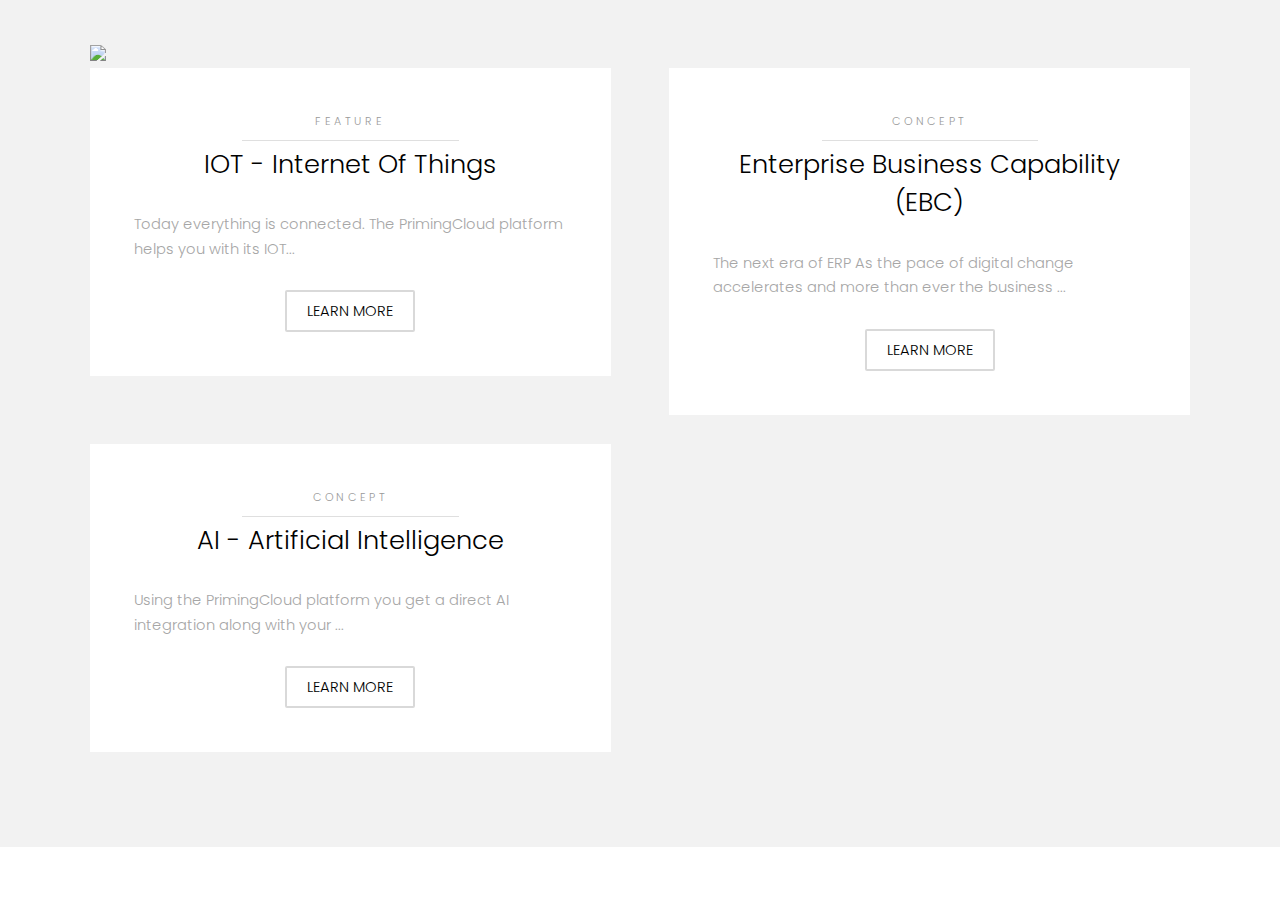
==== commit c591ebc6: "Update news.html" ====
--- a/news.html
+++ b/news.html
@@ -2762,7 +2762,7 @@
 /* Wrapper */
 
 	.wrapper {
-		padding: 6rem 0 4rem 0 ;
+		padding: 1rem 0 4rem 0 ;
 		position: relative;
 		margin: 0;
 	}
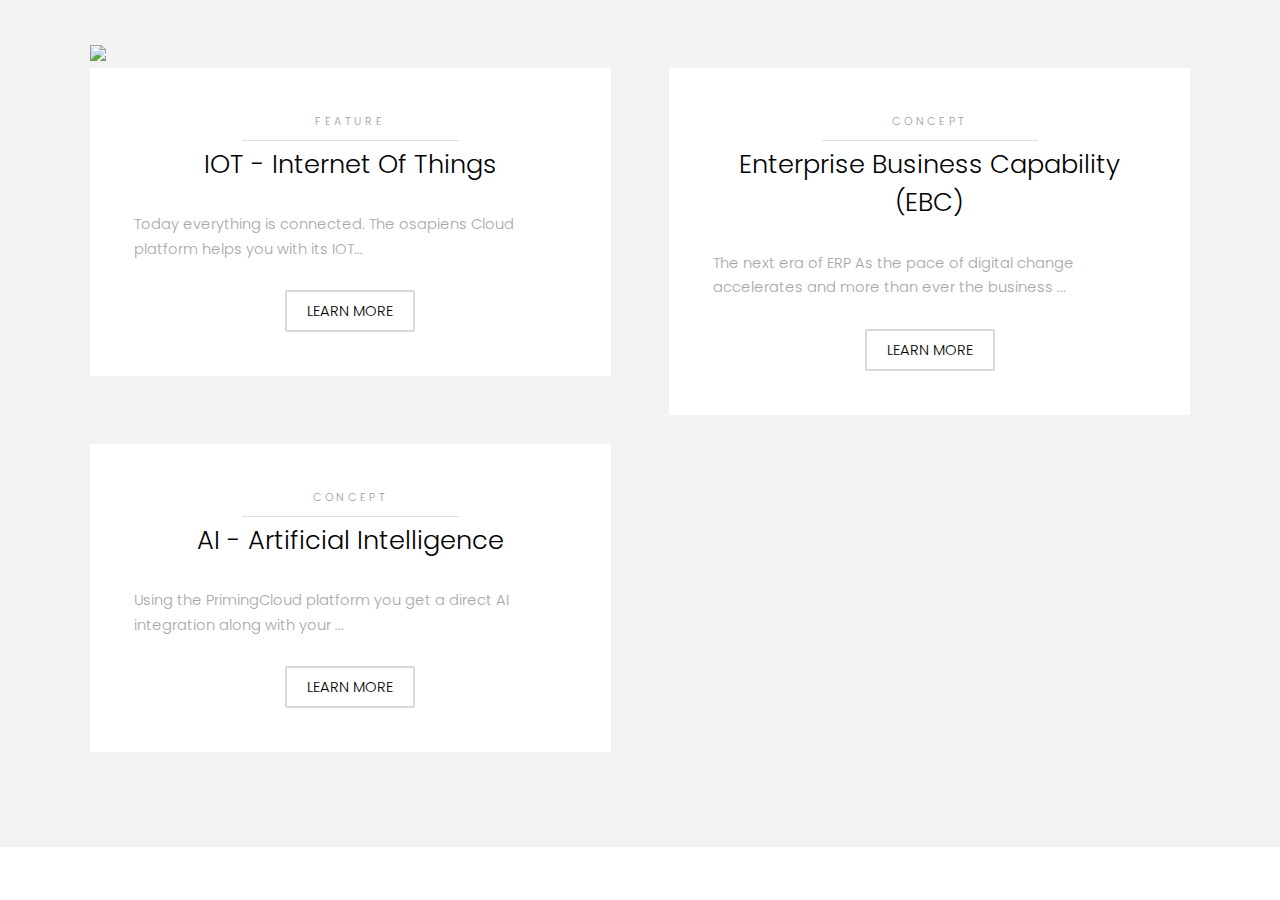
==== commit 8fae4734: "Update news.html" ====
--- a/news.html
+++ b/news.html
@@ -16,27 +16,31 @@
 
 
 		<!-- One -->
+		
 			<section id="one" class="wrapper style2">
+				
 				<div class="inner">
 					<div class="col-lg-12">
 						<img style="margin-top:30px"src="https://raw.githubusercontent.com/osapiens/assets/main/priming-cloud/raw/main/pc-portal/img/osapiens_logo_black.png" width="100" />
 					</div>
+							
+							
 				</div>
+				
 				<div class="inner">
 					<div class="grid-style">
-
 						<div>
+							
 							<div class="box">
 								<div class="image fit">
 									<img src="https://osapiens.com/_next/static/images/scan-code-1000-8702ff833479982c7d0b3b96c5aa2db0.jpg" alt="" />
 								</div>
 								<div class="content">
-									
 									<header class="align-center">
 										<p>Feature</p>
 										<h2>IOT - Internet Of Things</h2>
 									</header>
-									<p> Today everything is connected. The PrimingCloud platform helps you with its IOT...</p>
+									<p> Today everything is connected. The osapiens Cloud platform helps you with its IOT...</p>
 									<footer class="align-center">
 										<a href="#" class="button alt">Learn More</a>
 									</footer>
@@ -2769,7 +2773,7 @@
 
 		.wrapper > .inner {
 			margin: 0 auto;
-			width: 80rem;
+			width: 85rem;
 		}
 
 		.wrapper.style1 {
